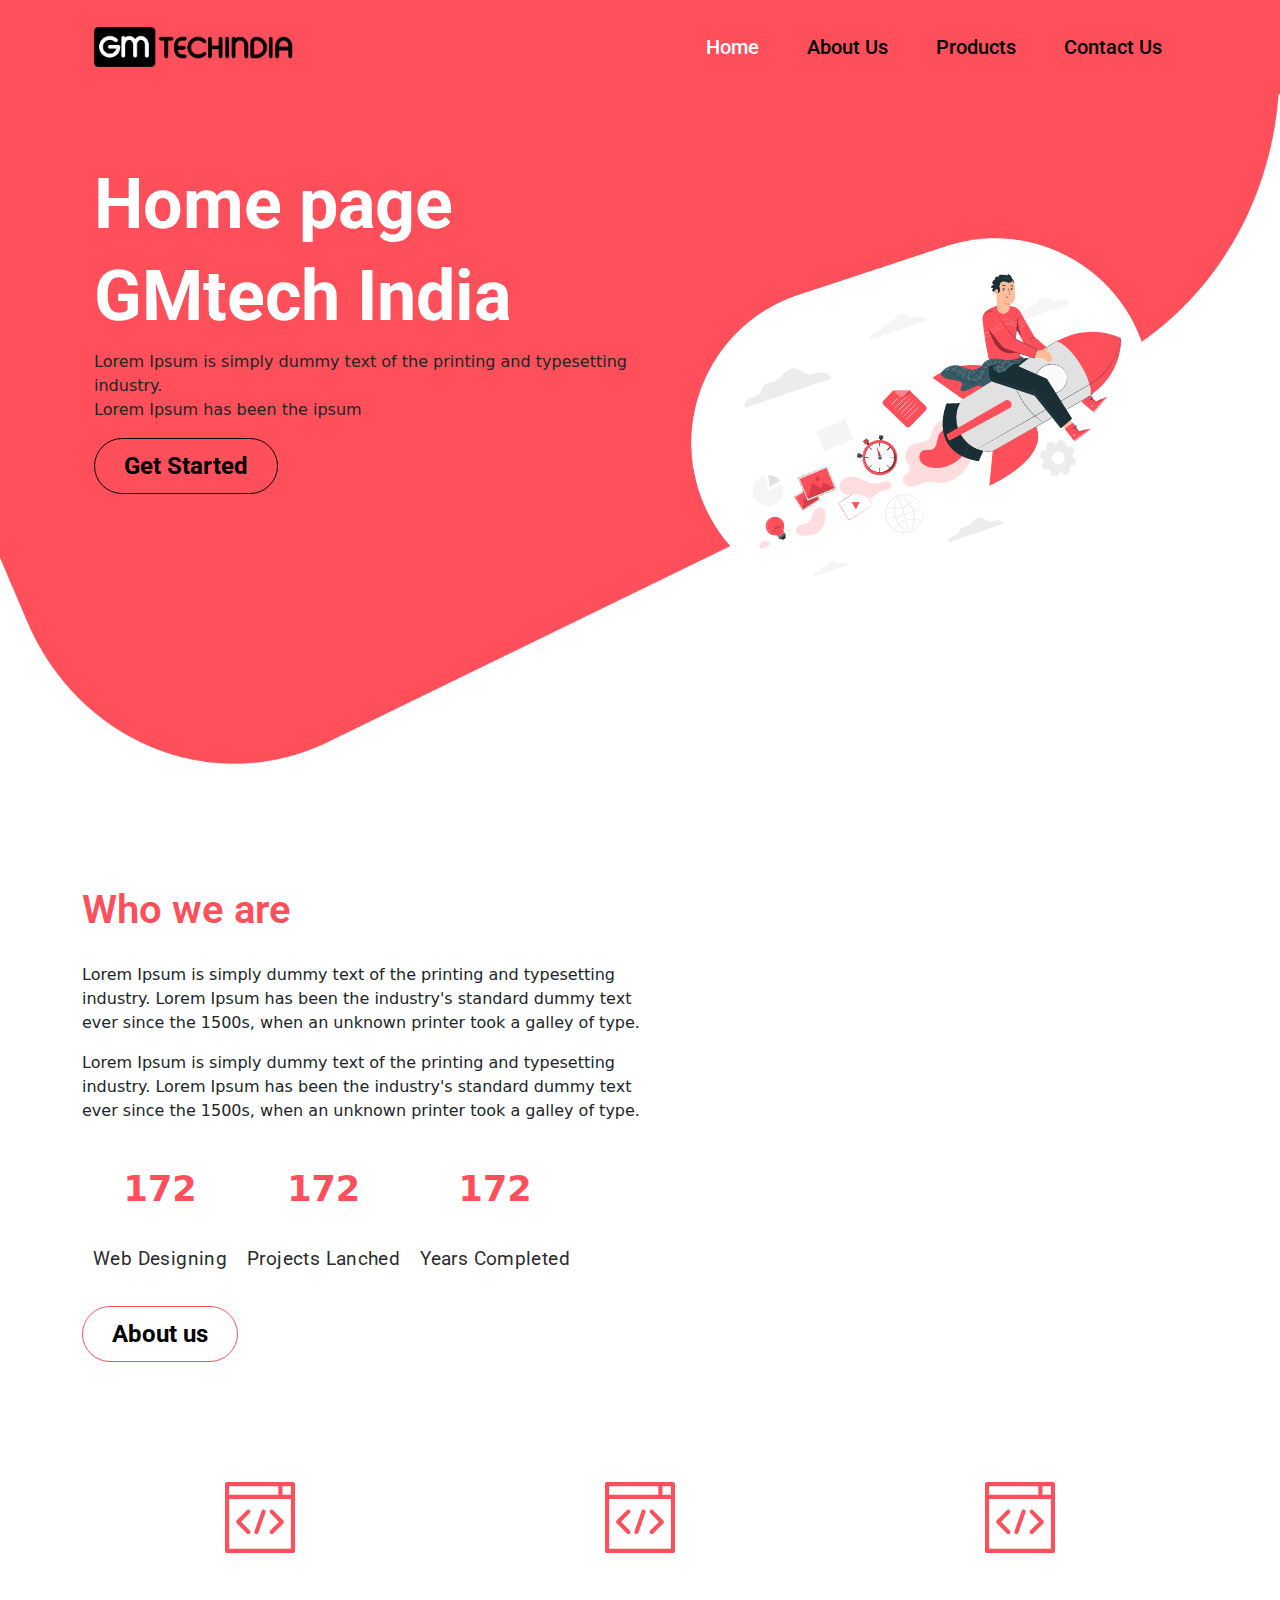
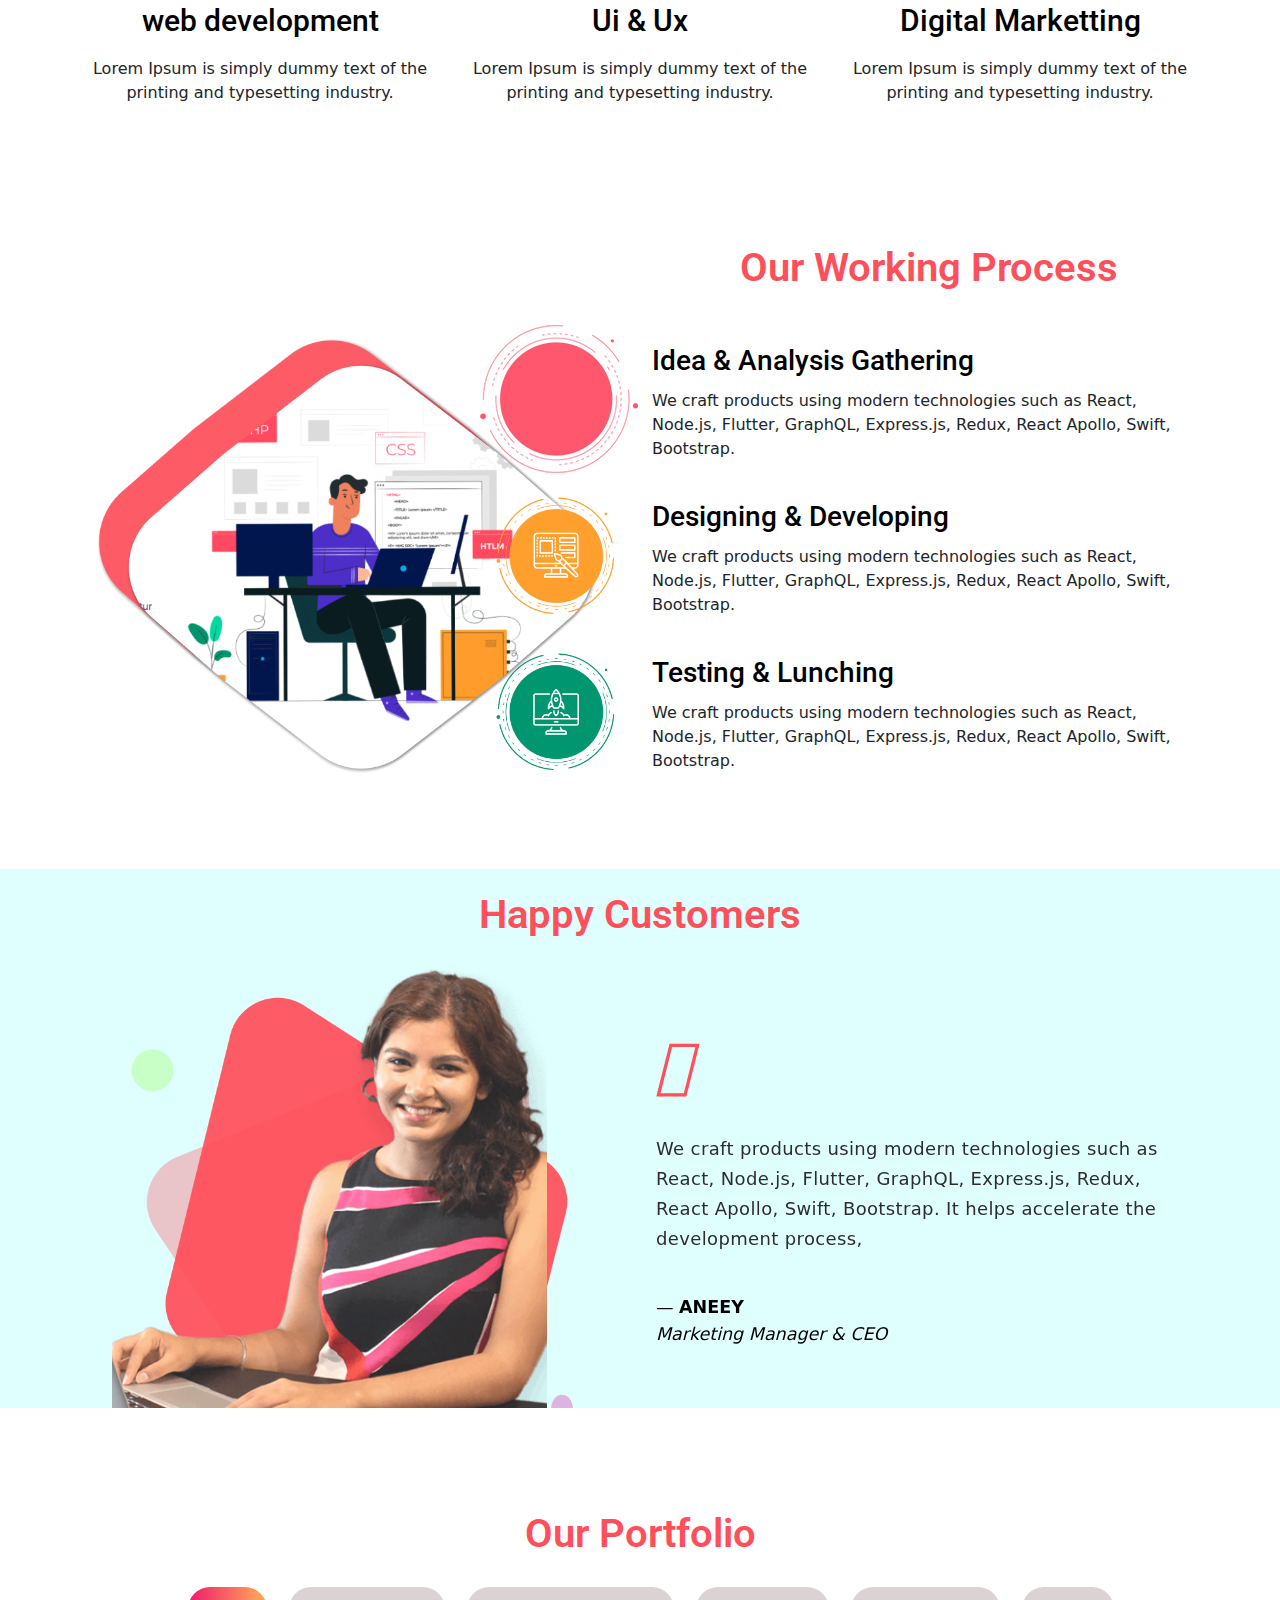
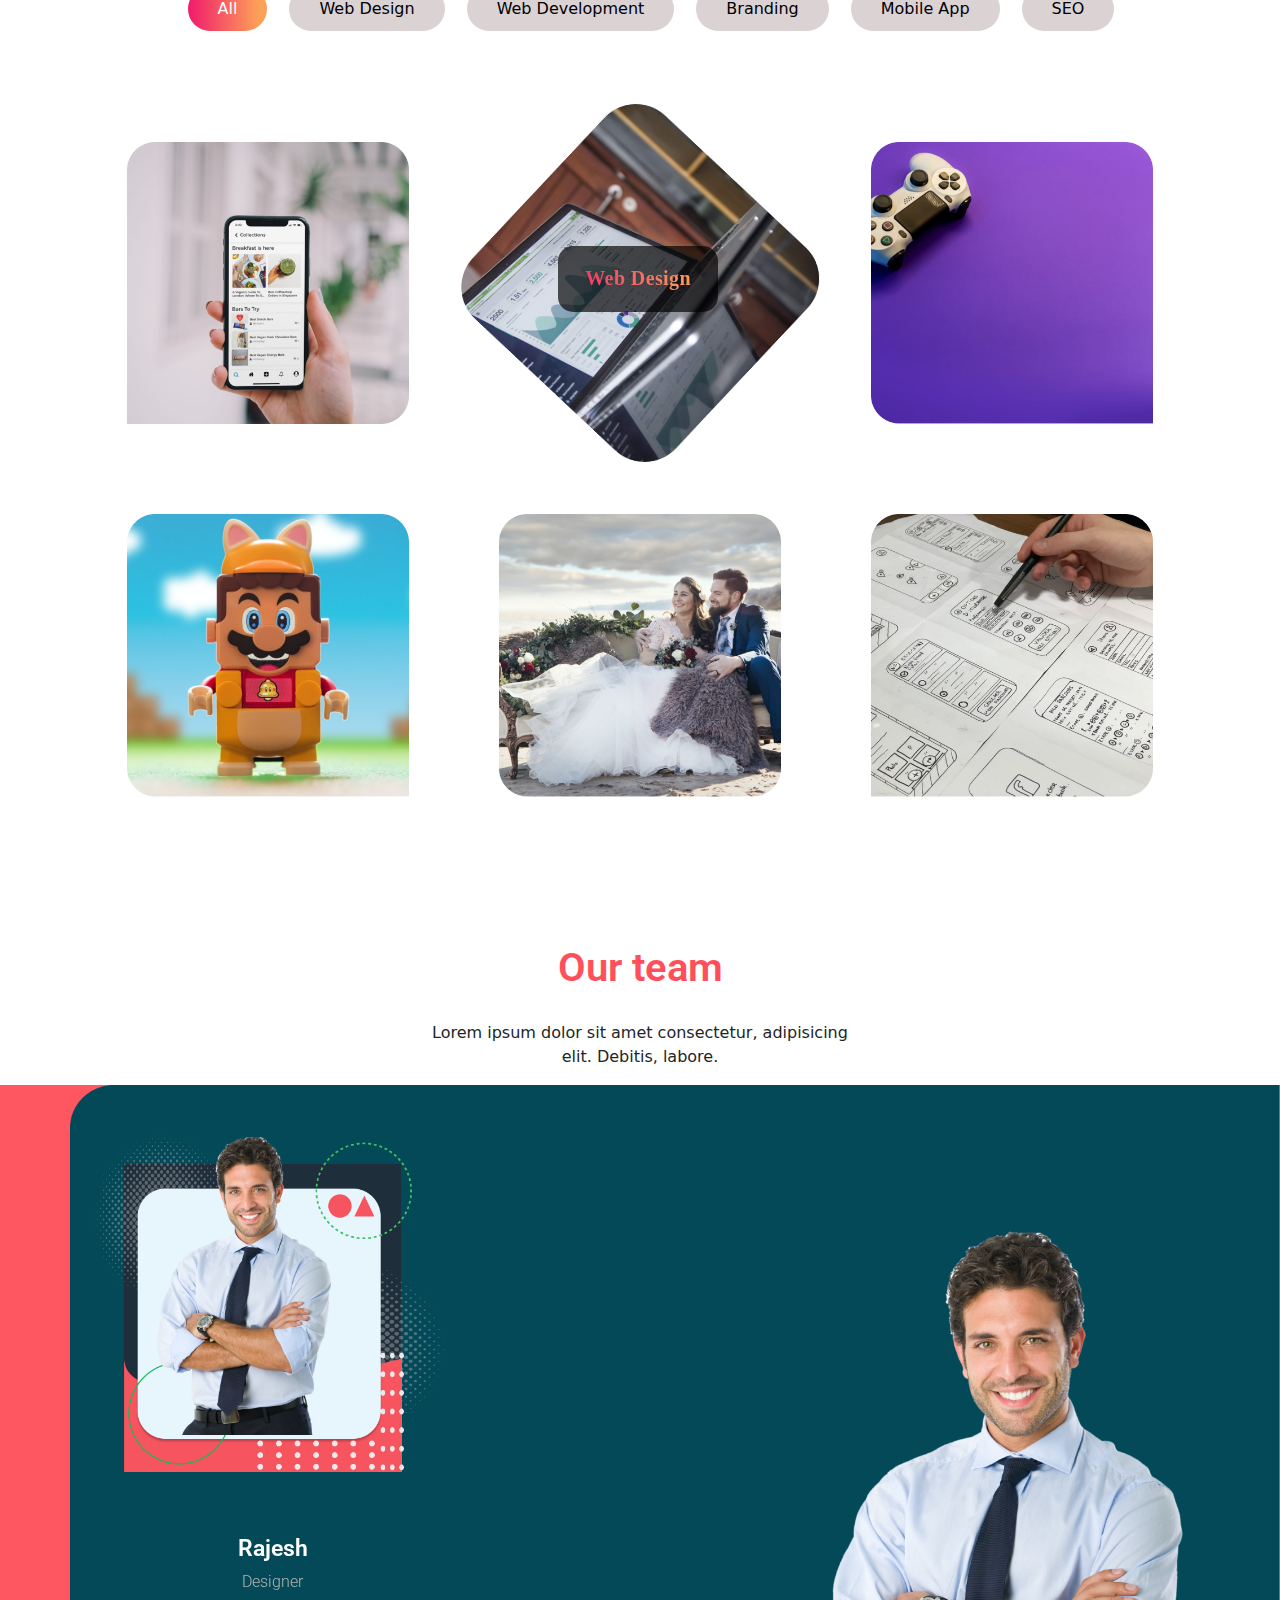
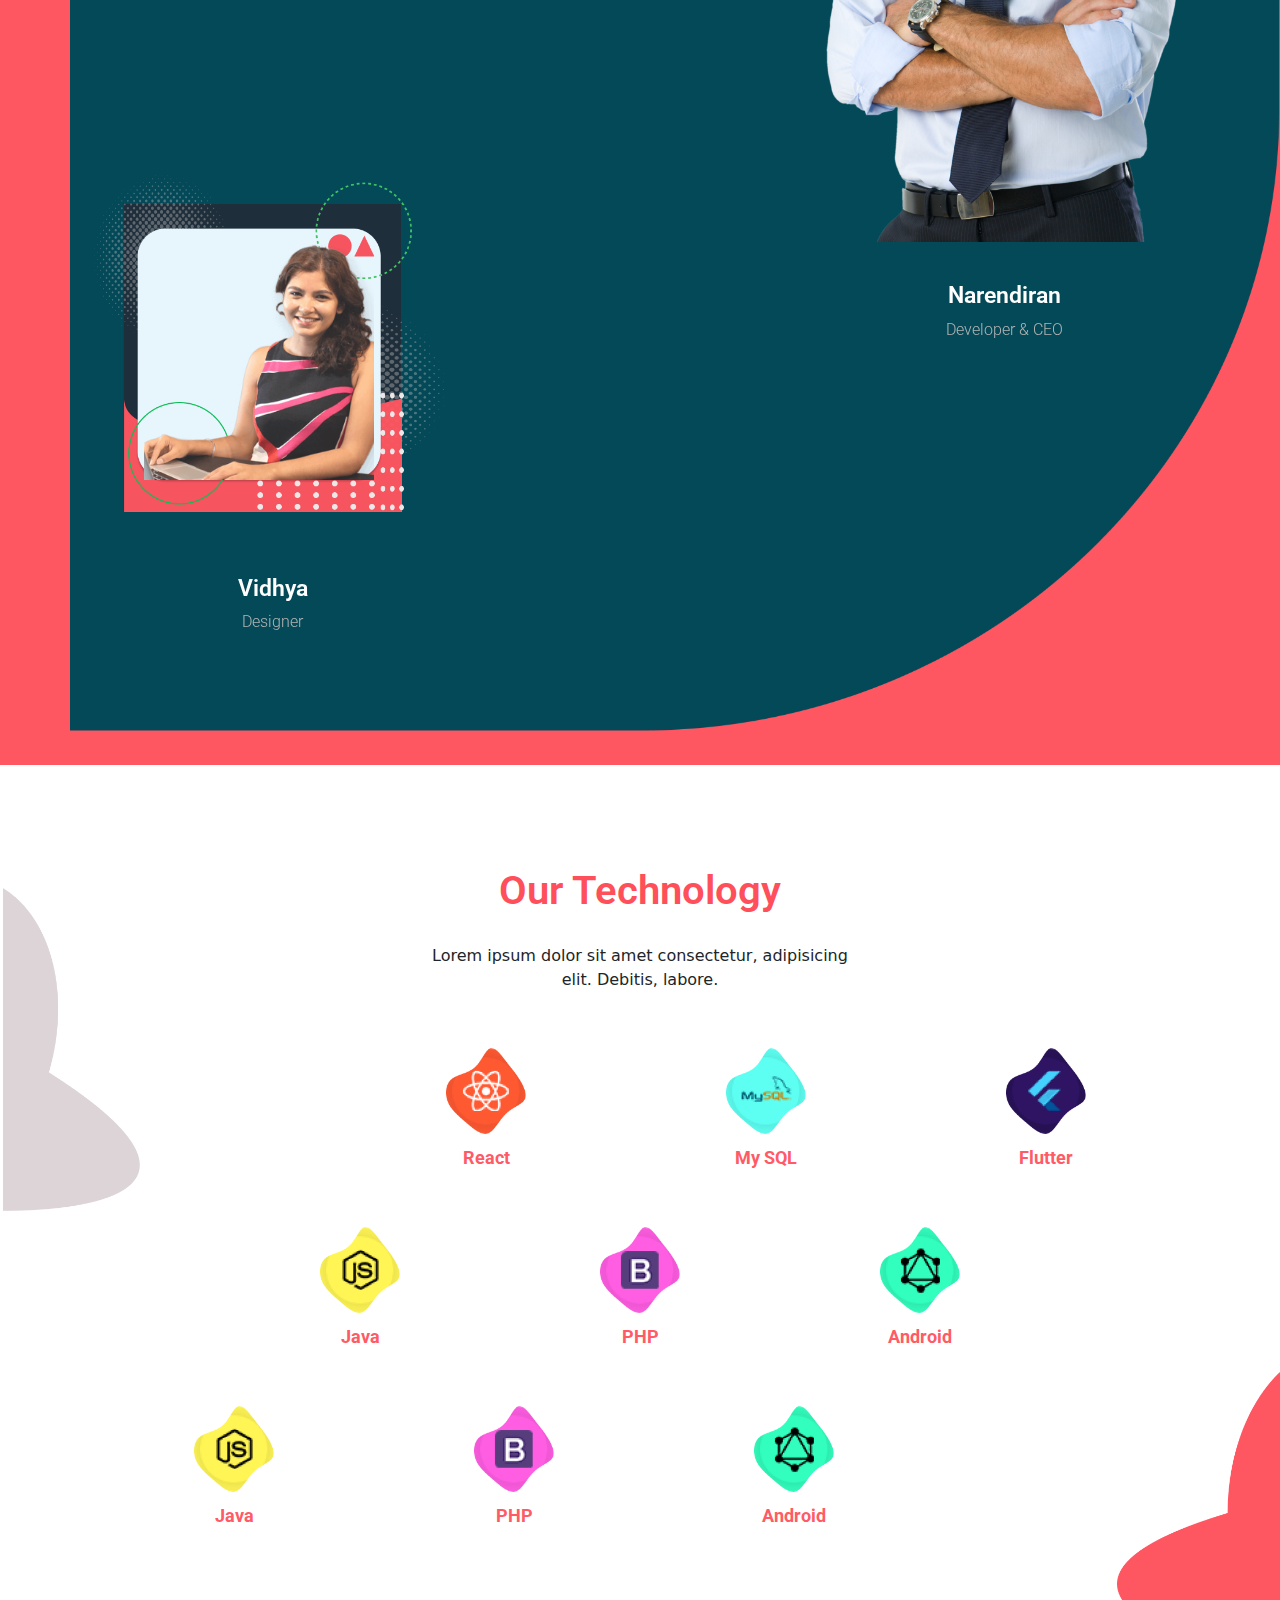
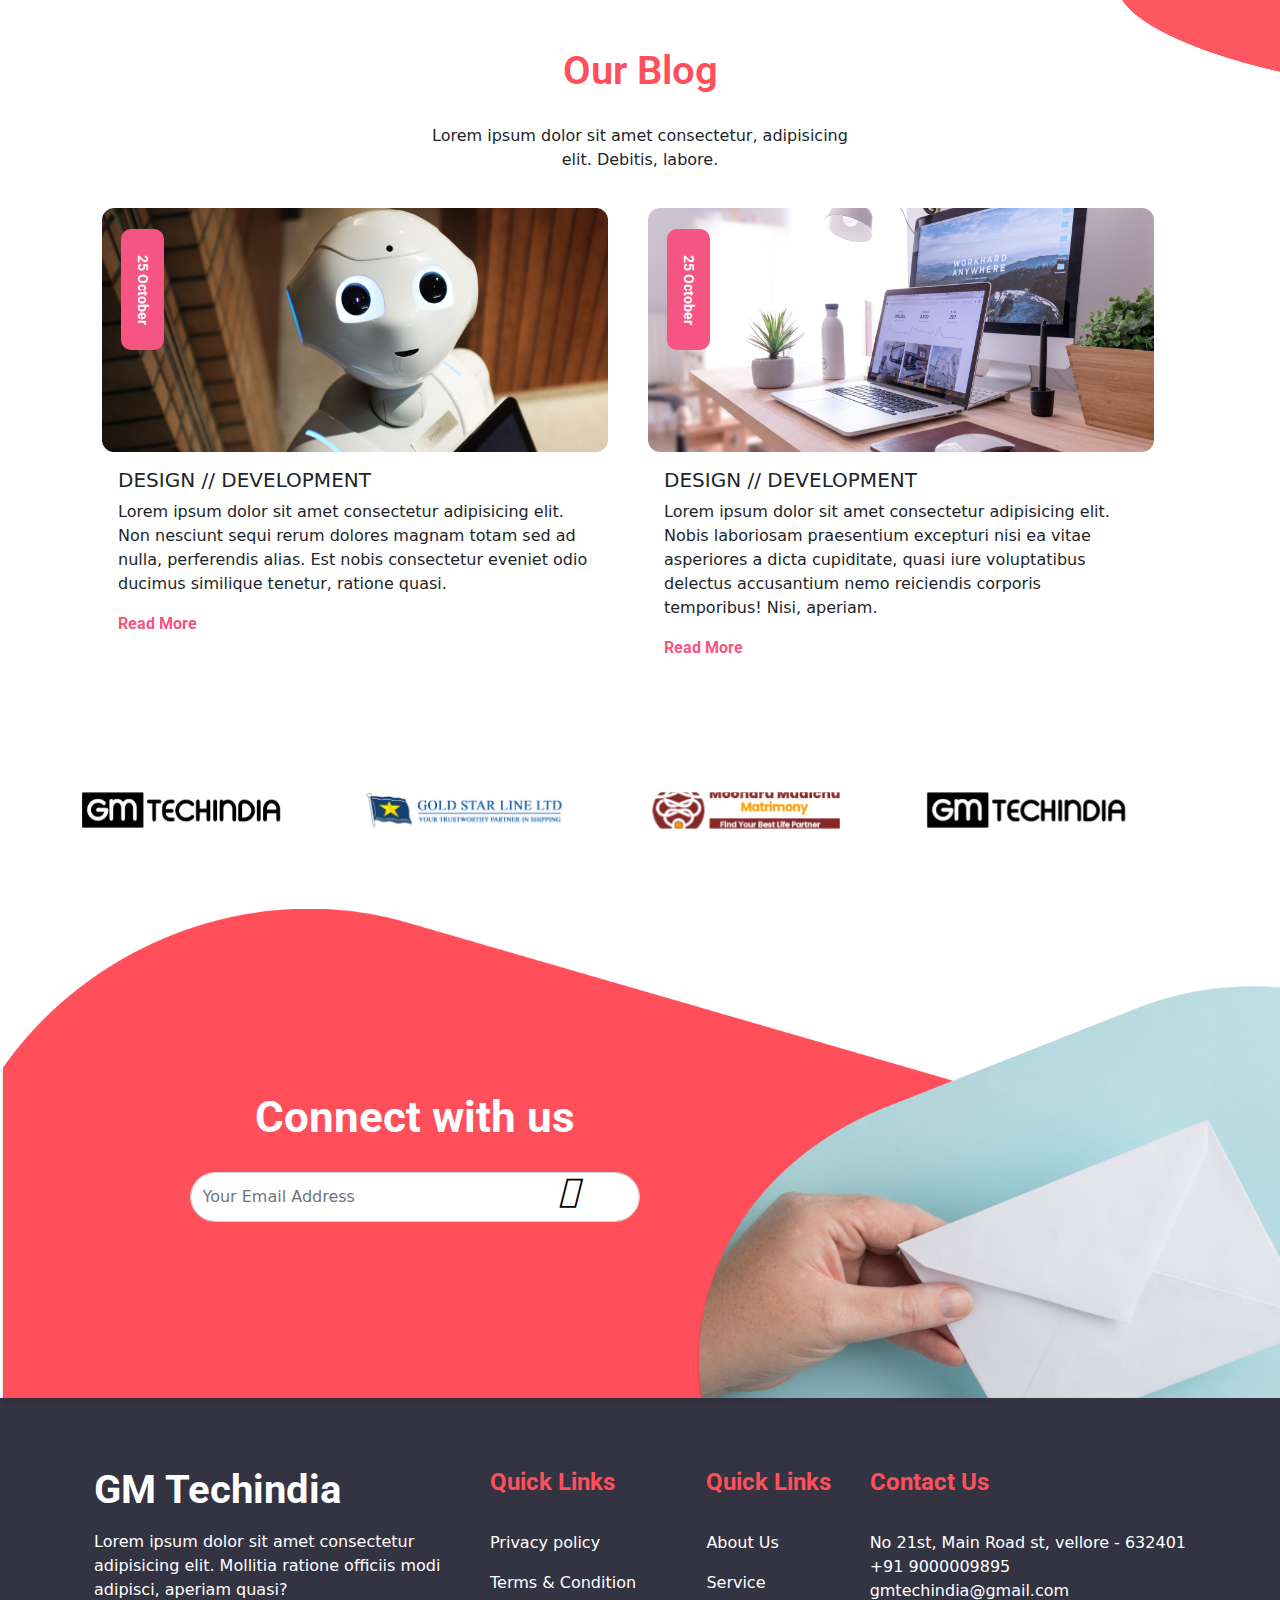
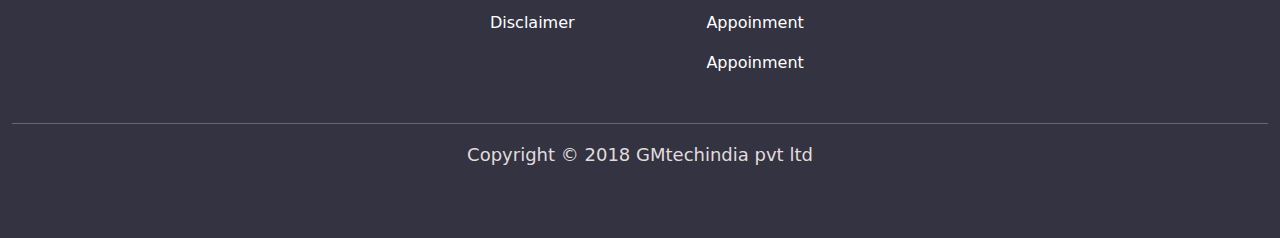
==== index.html @ a1ac23a9 "Add files via upload" ====
<!DOCTYPE html>
<html lang="en">

<head>
  <meta charset="UTF-8">
  <meta http-equiv="X-UA-Compatible" content="IE=edge">
  <meta name="viewport" content="width=device-width, initial-scale=1.0">
  <title>Gm Tech</title>
  <link rel="stylesheet" href="css/bootstrap-5.1.0-dist/css/bootstrap.min.css">
  <link rel="stylesheet" href="https://cdnjs.cloudflare.com/ajax/libs/OwlCarousel2/2.3.4/assets/owl.carousel.min.css"
    integrity="sha512-tS3S5qG0BlhnQROyJXvNjeEM4UpMXHrQfTGmbQ1gKmelCxlSEBUaxhRBj/EFTzpbP4RVSrpEikbmdJobCvhE3g=="
    crossorigin="anonymous" referrerpolicy="no-referrer" />
  <link rel="stylesheet"
    href="https://cdnjs.cloudflare.com/ajax/libs/OwlCarousel2/2.3.4/assets/owl.theme.default.min.css"
    integrity="sha512-sMXtMNL1zRzolHYKEujM2AqCLUR9F2C4/05cdbxjjLSRvMQIciEPCQZo++nk7go3BtSuK9kfa/s+a4f4i5pLkw=="
    crossorigin="anonymous" referrerpolicy="no-referrer" />
  <link rel="stylesheet" href="https://cdnjs.cloudflare.com/ajax/libs/font-awesome/6.0.0-beta2/css/all.min.css"
    integrity="sha512-YWzhKL2whUzgiheMoBFwW8CKV4qpHQAEuvilg9FAn5VJUDwKZZxkJNuGM4XkWuk94WCrrwslk8yWNGmY1EduTA=="
    crossorigin="anonymous" referrerpolicy="no-referrer" />
  <link rel="stylesheet" href="css/animate.css" />
  <link rel="stylesheet" type="text/css" href="css/style.css" />
</head>

<body>

  <!--menubar start-->

  <header>
    <div class="navigation">
      <div class="container-fluid top-navigation">
        <div class="row">
          <nav class="navbar fixed-to navbar-expand-lg navbar-light nav-box">
            <div class="container nav-box">
              <a class="navbar-brand" href="#">
                <img class="logo-img" src="images/logo.png">
              </a>
              <button class="navbar-toggler" type="button" data-bs-toggle="collapse"
                data-bs-target="#navbarSupportedContent" aria-controls="navbarSupportedContent" aria-expanded="false"
                aria-label="Togglenavigation">
                <span class="navbar-toggler-icon"></span>
              </button>
              <div class="collapse navbar-collapse nav-content-links" id="navbarSupportedContent">
                <ul class="navbar-nav nav-content">
                  <li class="nav-item">
                    <a class="nav-link active" href="home.html">Home</a>
                  </li>
                  <li class="nav-item">
                    <a class="nav-link" href="#">About Us</a>
                  </li>
                  <li class="nav-item">
                    <a class="nav-link" href="#">Products</a>
                  </li>

                  <li class="nav-item">
                    <a class="nav-link" href="#">Contact Us</a>
                  </li>
                </ul>
              </div>
            </div>
          </nav>
        </div>
      </div>
    </div>
  </header>
  
   
  <!-- menubar End -->

  <!-- home banner start -->
  <section id="home_banner">
    <div class="header-banner">
      <div class="container-fluid banner">
        <div class="row">
          <div class="banner-content">
            <div class="container banner-content-box">
              <div class="banner-head col-xxl-6 col-xl-6 col-lg-6 col-md-6 col-sm-12 col-12">
                <h2 class="banner-cont">Home page GMtech India</h2>
                <p class="banner-para">Lorem Ipsum is simply dummy text of the printing and typesetting
                  industry.<br>Lorem Ipsum has been the ipsum</p>
                <button class="btn btn-outline-primary header-btn" type="submit">Get Started</button>
              </div>
              <div class="banner-img col-xxl-6 col-xl-6 col-lg-6 col-md-6 col-sm-12 col-12">
                <img class="fly-img" src="images/Home page GMtech India.png">
              </div>
            </div>
          </div>
        </div>
      </div>
    </div>
  </section>
  <!-- home banner end -->

  <!-- aboutus start -->
  <section id="home_about_us">
    <div class="about_us">
      <div class="container abt_container">
        <div class="row">
          <div class="abt-cont">
            <div class="abt-head col-xxl-6 col-xl-6 col-lg-6 col-md-6 col-12">
              <div class="abt-head-container">
                <h4 class="abt-head-cont">Who we are</h4>


                <p class="abt-head-para">Lorem Ipsum is simply dummy text of the printing and typesetting industry.
                  Lorem Ipsum has been the industry's standard dummy text ever since the 1500s, when an unknown printer
                  took a galley of type.</p>
                <p class="abt-head-para">Lorem Ipsum is simply dummy text of the printing and typesetting industry.
                  Lorem Ipsum has been the industry's standard dummy text ever since the 1500s, when an unknown printer
                  took a galley of type.</p>

              </div>
              <div class="abt-counter">
                            <div class="counters">
                                  <span class="counter-value">900</span>
                                  <h3>Web Designing</h3>
                              </div>
                <div class="counters">
                                  <span class="counter-value">900</span>
                                  <h3>Projects Lanched</h3>
                             </div>
                <div class="counters">
                                  <span class="counter-value">900</span>
                                  <h3>Years Completed</h3>
                            </div>
              </div>
              <button class="btn btn-outline-primary abt-btn" type="submit">About us</button>
            </div>
            <div class="abt-head-2 col-xxl-6 col-xl-6 col-lg-6 col-md-6 col-12">
              <div class="abt-head-2-img">
                <iframe class="yt-vid" src="https://www.youtube.com/embed/DV8NnBBmYso"
                  title="YouTube video player" frameborder="0"
                  allow="accelerometer; autoplay; clipboard-write; encrypted-media; gyroscope; picture-in-picture"
                  allowfullscreen></iframe>
              </div>
            </div>
          </div>
        </div>
      </div>
    </div>
  </section>
  <!-- aboutus end -->

  <!-- marketing card start -->

  <section id="marketing-card">
    <div class="marketing-card">
      <div class="container cards">
        <div class="row">
          <div class="digital-marketing col-xxl-4 col-xl-4 col-lg-4 col-md-4 col-12">
            <img class="maketing-img" src="images/webicon.svg">
            <h6>web development</h6>
            <p>Lorem Ipsum is simply dummy text of the printing and typesetting industry.</p>
          </div>
          <div class="digital-marketing col-xxl-4 col-xl-4 col-lg-4 col-md-4 col-12">
            <img class="maketing-img" src="images/webicon.svg">
            <h6>Ui & Ux</h6>
            <p>Lorem Ipsum is simply dummy text of the printing and typesetting industry.</p>
          </div>
          <div class="digital-marketing col-xxl-4 col-xl-4 col-lg-4 col-md-4 col-12">
            <img class="maketing-img" src="images/webicon.svg">
            <h6>Digital Marketting</h6>
            <p>Lorem Ipsum is simply dummy text of the printing and typesetting industry.</p>
          </div>
        </div>
      </div>
    </div>
  </section>
  <!-- marketing card end -->


  <!-- working process start -->

  <section id="working-process">
    <div class="working-process">
      <div class="container our-working">
        <div class="row">
          <div class="process-heading">
            <h4 class="abt-head-cont">Our Working Process</h4>
          </div>
        </div>
        <div class="row">
          <div class="working-img col-xxl-6 col-xl-6 col-lg-6 col-md-6 col-12">
            <img class="our-working-img" src="images/working-process.png">
          </div>
          <div class="working-cont col-xxl-6 col-xl-6 col-lg-6 col-md-6 col-12">
            <div class="process cont-left">
              <div class="process-img">
                <a href="#" class="icon-cell">
                  <i class="fas fa-idea"></i>
                </a>
              </div>
              <div class="process-text">
                <h6>Idea & Analysis Gathering</h6>
                <p>We craft products using modern technologies such as React, Node.js, Flutter, GraphQL, Express.js,
                  Redux, React Apollo, Swift, Bootstrap.</p>
              </div>
            </div>
            <div class="process">
              <div class="process-img-2">
                <a href="#" class="icon-cell">
                  <i class="fas fa-idea"></i>
                </a>
              </div>
              <div class="process-text">
                <h6>Designing & Developing</h6>
                <p>We craft products using modern technologies such as React, Node.js, Flutter, GraphQL, Express.js,
                  Redux, React Apollo, Swift, Bootstrap.</p>
              </div>
            </div>
            <div class="process cont-left">
              <div class="process-img-3">
                <a href="#" class="icon-cell">
                  <i class="fas fa-idea"></i>
                </a>
              </div>
              <div class="process-text">
                <h6>Testing & Lunching</h6>
                <p>We craft products using modern technologies such as React, Node.js, Flutter, GraphQL, Express.js,
                  Redux, React Apollo, Swift, Bootstrap.</p>
              </div>
            </div>
          </div>

        </div>
      </div>
    </div>
  </section>

  <!-- working process end -->

  <!-- happy customer start -->
  <section id="happy-customer">
    <div class="happy-customer">
      <div class="container-fluid clients">
        <div class="container clients-box">
          <div class="row">
            <div class="customer-heading">
              <h4 class="abt-head-cont">Happy Customers</h4>
            </div>
          </div>
          <!-- <div class="row"> -->
          <div class="owl-carousel owl-theme" id="happy-clients">
            <div class="item clients-container">
              <div class="customer-bg col-xxl-6 col-xl-6 col-lg-6 col-md-6 col-12">
                <img class="customer-img" src="images/client1.png">
              </div>
              <div class="working-cont col-xxl-6 col-xl-6 col-lg-6 col-md-6 col-12">
                <div class="card">
                  <div class="card-header">
                    <i class="fas fa-quote-left"></i>
                  </div>
                  <div class="card-body">
                    <blockquote class="blockquote mb-0">
                      <p>We craft products using modern technologies such as React, Node.js, Flutter, GraphQL,
                        Express.js, Redux, React Apollo, Swift, Bootstrap. It helps accelerate the development process,
                      </p>
                      <footer class="blockquote-footer"><strong>ANEEY</strong><br><cite title="Source Title"> Marketing
                          Manager & CEO</cite></footer>
                    </blockquote>
                  </div>
                </div>
              </div>
            </div>
            <div class="item clients-container">
              <div class="customer-bg col-xxl-6 col-xl-6 col-lg-6 col-md-6 col-12">
                <img class="customer-img" src="images/client2.png">
              </div>
              <div class="working-cont col-xxl-6 col-xl-6 col-lg-6 col-md-6 col-12">
                <div class="card">
                  <div class="card-header">
                    <i class="fas fa-quote-left"></i>
                  </div>
                  <div class="card-body">
                    <blockquote class="blockquote mb-0">
                      <p>We craft products using modern technologies such as React, Node.js, Flutter, GraphQL,
                        Express.js, Redux, React Apollo, Swift, Bootstrap. It helps accelerate the development process,
                      </p>
                      <footer class="blockquote-footer"><strong>ANEEY</strong><br><cite title="Source Title"> Marketing
                          Manager & CEO</cite></footer>
                    </blockquote>
                  </div>
                </div>
              </div>
            </div>
            <div class="item clients-container">
              <div class="customer-bg col-xxl-6 col-xl-6 col-lg-6 col-md-6 col-12">
                <img class="customer-img" src="images/client1.png">
              </div>
              <div class="working-cont col-xxl-6 col-xl-6 col-lg-6 col-md-6 col-12">
                <div class="card">
                  <div class="card-header">
                    <i class="fas fa-quote-left"></i>
                  </div>
                  <div class="card-body">
                    <blockquote class="blockquote mb-0">
                      <p>We craft products using modern technologies such as React, Node.js, Flutter, GraphQL,
                        Express.js, Redux, React Apollo, Swift, Bootstrap. It helps accelerate the development process,
                      </p>
                      <footer class="blockquote-footer"><strong>ANEEY</strong><br><cite title="Source Title"> Marketing
                          Manager & CEO</cite></footer>
                    </blockquote>
                  </div>
                </div>
              </div>
            </div>
          </div>
        </div>
      </div>
    </div>
    </div>
  </section>
  <!-- happy customer end -->

  <!-- our portfolio start -->

  <section id="our-portfolio">
    <div class="our-portfolio">
      <div class="container works">
        <div class="row">
          <div class="customer-heading">
            <h4 class="abt-head-cont">Our Portfolio</h4>
          </div>
        </div>
        <div class="row">
          <div class="tab-container">
            <ul class="nav nav-pills folio-scroll mb-3" id="pills-tab" role="tablist">
              <li class="nav-item" role="presentation">
                <button class="nav-link folio-list active" id="pills-all-tab" data-bs-toggle="pill"
                  data-bs-target="#pills-all" type="button" role="tab" aria-controls="pills-all"
                  aria-selected="true">All</button>
              </li>
              <li class="nav-item" role="presentation">
                <button class="nav-link folio-list" id="pills-Web-design-tab" data-bs-toggle="pill"
                  data-bs-target="#pills-Web-design" type="button" role="tab" aria-controls="pills-Web-design"
                  aria-selected="false">Web Design</button>
              </li>
              <li class="nav-item" role="presentation">
                <button class="nav-link folio-list" id="pills-Web-development-tab" data-bs-toggle="pill"
                  data-bs-target="#pills-Web-development" type="button" role="tab" aria-controls="pills-Web-development"
                  aria-selected="false">Web Development</button>
              </li>
              <li class="nav-item" role="presentation">
                <button class="nav-link folio-list" id="pills-branding-tab" data-bs-toggle="pill"
                  data-bs-target="#pills-branding" type="button" role="tab" aria-controls="pills-branding"
                  aria-selected="false">Branding</button>
              </li>
              <li class="nav-item" role="presentation">
                <button class="nav-link folio-list" id="pills-mobile-app-tab" data-bs-toggle="pill"
                  data-bs-target="#pills-mobile-app" type="button" role="tab" aria-controls="pills-mobile-app"
                  aria-selected="false">Mobile App</button>
              </li>
              <li class="nav-item" role="presentation">
                <button class="nav-link folio-list" id="pills-seo-tab" data-bs-toggle="pill" data-bs-target="#pills-seo"
                  type="button" role="tab" aria-controls="pills-seo" aria-selected="false">SEO</button>
              </li>
            </ul>
            <div class="tab-content" id="pills-tabContent">
              <div class="tab-pane fade show active" id="pills-all" role="tabpanel" aria-labelledby="pills-all-tab">
                <div class="row">
                  <div class="tab-box">
                    <div class="tab-all-head col-xxl-4 col-xl-4 col-md-4 col-sm-12 col-12">
                      <img class="box-img" src="images/folio-1.png">
                      <div class="img-title">
                        <h6 class="box-title">All</h6>
                      </div>
                    </div>
                    <div class="tab-all-head col-xxl-4 col-xl-4 col-md-4 col-sm-12 col-12">
                      <img class="box-img active" src="images/folio-2.png">
                      <div class="img-title active">
                        <h6 class="box-title">Web Design</h6>
                      </div>
                    </div>
                    <div class="tab-all-head col-xxl-4 col-xl-4 col-md-4 col-sm-12 col-12">
                      <img class="box-img" src="images/folio-3.png">
                      <div class="img-title">
                        <h6 class="box-title">Web Development</h6>
                      </div>
                    </div>
                    <div class="tab-all-head col-xxl-4 col-xl-4 col-md-4 col-sm-12 col-12">
                      <img class="box-img" src="images/folio-4.png">
                      <div class="img-title">
                        <h6 class="box-title">Branding</h6>
                      </div>
                    </div>
                    <div class="tab-all-head col-xxl-4 col-xl-4 col-md-4 col-sm-12 col-12">
                      <img class="box-img" src="images/folio-5.png">
                      <div class="img-title">
                        <h6 class="box-title">Mobile app</h6>
                      </div>
                    </div>
                    <div class="tab-all-head col-xxl-4 col-xl-4 col-md-4 col-sm-4 col-12">
                      <img class="box-img" src="images/folio-6.png">
                      <div class="img-title">
                        <h6 class="box-title">SEO</h6>
                      </div>
                    </div>
                  </div>
                </div>
              </div>
              <div class="tab-pane fade" id="pills-Web-design" role="tabpanel" aria-labelledby="pills-Web-design-tab">
                <div class="row">
                  <div class="tab-box">
                    <div class="tab-all-head col-xxl-4 col-xl-4 col-md-4 col-sm-12 col-12">
                      <img class="box-img" src="images/folio-2.png">
                      <div class="img-title">
                        <h6 class="box-title">Web Design</h6>
                      </div>
                    </div>
                    <div class="tab-all-head col-xxl-4 col-xl-4 col-md-4 col-sm-12 col-12">
                      <img class="box-img" src="images/folio-2.png">
                      <div class="img-title">
                        <h6 class="box-title">Web Design</h6>
                      </div>
                    </div>
                    <div class="tab-all-head col-xxl-4 col-xl-4 col-md-4 col-sm-12 col-12">
                      <img class="box-img" src="images/folio-2.png">
                      <div class="img-title">
                        <h6 class="box-title">Web Design</h6>
                      </div>
                    </div>
                  </div>
                </div>
              </div>
              <div class="tab-pane fade" id="pills-Web-development" role="tabpanel"
                aria-labelledby="pills-Web-development-tab">
                ...
              </div>
            </div>
          </div>
        </div>
      </div>
    </div>

  </section>

  <!-- our portfolio end -->

  <!-- our team start -->

  <section id="our-team">
    <div class="our-team">
      <div class="container-fluid team">
        <div class="row">
          <div class="customer-heading">
            <h4 class="abt-head-cont">Our team</h4>
            <p>Lorem ipsum dolor sit amet consectetur, adipisicing <br>elit. Debitis, labore.</p>
          </div>
        </div>
        <div class="row">
          <div class="team-bg">
            <div class="container team-box">
              <div class="team-members-1 col-xxl-4 col-xl-4 col-md-4 col-sm-12 col-12">
                <div class="owl-carousel owl-theme" id="team-1">
                <div class="item team-list">
                  <div class="list-img-main">
                    <img class="team-list-img1" src="images/client2.png">
                  </div>
                  <div class="list-img-cont">
                    <h6>Rajesh</h6>
                    <small>Designer</small>
                  </div>
                </div>
              </div>
              <div class="owl-carousel owl-theme" id="team-3">
                <div class="item team-list">
                  <div class="list-img-main">
                    <img class="team-list-img2" src="images/client1.png">
                  </div>
                  <div class="list-img-cont">
                    <h6>Vidhya</h6>
                    <small>Designer</small>
                  </div>
                </div>
              </div>
            </div>
            <div class="team-members-2 col-xxl-4 col-xl-4 col-md-4 col-sm-12 col-12">
              <div class="owl-carousel owl-theme" id="team-2">
              <div class="item team-list2">
                <img class="team-list-img" src="images/client2.png">
                <div class="list-img-cont2">
                  <h6>Narendiran</h6>
                  <small>Developer & CEO</small>
                </div>
              </div>
              <div class="item team-list2">
                <img class="team-list-img" src="images/client1.png">
                <div class="list-img-cont2">
                  <h6>Vidhya</h6>
                  <small>Designer</small>
                </div>
              </div>
            </div>
          </div>
          </div>
        </div>
        </div>
      </div>
    </div>
    </section>

  <!-- our team end -->

  <!-- Our technology start -->

  <section id="our-technology">
    <div class="our-technology">
      <div class="container-fluid technology">
        <div class="row">
          <div class="customer-heading">
            <h4 class="abt-head-cont">Our Technology</h4>
            <p>Lorem ipsum dolor sit amet consectetur, adipisicing <br>elit. Debitis, labore.</p>
          </div>
        </div>
        <div class="row">
          <div class="technology-bg">
            <div class="container technology-box">
              <div class="tech-box-row1">
                <div class="tech-box-img">
                  <img class="tech-img" src="images/teach-1.png">
                  <p>React</p>
                </div>
                <div class="tech-box-img">
                  <img class="tech-img" src="images/teach-2.png">
                  <p>My SQL</p>
                </div>
                <div class="tech-box-img">
                  <img class="tech-img" src="images/teach-3.png">
                  <p>Flutter</p>
                </div>
              </div>
              <div class="tech-box-row2">
                <div class="tech-box-img">
                  <img class="tech-img" src="images/teach-4.png">
                  <p>Java</p>
                </div>
                <div class="tech-box-img">
                  <img class="tech-img" src="images/teach-5.png">
                  <p>PHP</p>
                </div>
                <div class="tech-box-img">
                  <img class="tech-img" src="images/teach-6.png">
                  <p>Android</p>
                </div>
              </div>
              <div class="tech-box-row3">
                <div class="tech-box-img">
                  <img class="tech-img" src="images/teach-4.png">
                  <p>Java</p>
                </div>
                <div class="tech-box-img">
                  <img class="tech-img" src="images/teach-5.png">
                  <p>PHP</p>
                </div>
                <div class="tech-box-img">
                  <img class="tech-img" src="images/teach-6.png">
                  <p>Android</p>
                </div>
              </div>
            </div>
          </div>
        </div>
      </div>
    </div>
  </section>

  <!-- our technology end -->

  <!-- Our blog start -->
  <section id="our-blog">
    <div class="our-blog">
      <div class="container blog">
        <div class="row">
          <div class="customer-heading">
            <h4 class="abt-head-cont">Our Blog</h4>
            <p>Lorem ipsum dolor sit amet consectetur, adipisicing <br>elit. Debitis, labore.</p>
          </div>
          <div class="row">
            <div class="card-box">
              <div class="card mb-3 card-container col-xxl-6 col-xl-6 col-lg-6 col-md-6 col-sm-12 col-12">
                <img class="card-img-top" src="images/blog-img-1.png" alt="Card image cap">
                <span class="date-hang">25 October</span>
                <div class="card-body">
                  <h5 class="card-title">DESIGN // DEVELOPMENT</h5>
                  <p class="card-text">Lorem ipsum dolor sit amet consectetur adipisicing elit. Non nesciunt sequi rerum
                    dolores magnam totam sed ad nulla, perferendis alias. Est nobis consectetur eveniet odio ducimus
                    similique tenetur, ratione quasi.</p>
                  <p class="card-text"><a class="read-more" href="#">Read More</a></p>
                </div>
              </div>
              <div class="card mb-3 card-container col-xxl-6 col-xl-6 col-lg-6 col-md-6 col-sm-12 col-12">
                <img class="card-img-top" src="images/blog-img-2.png" alt="Card image cap">
                <span class="date-hang">25 October</span>
                <div class="card-body">
                  <h5 class="card-title">DESIGN // DEVELOPMENT</h5>
                  <p class="card-text">Lorem ipsum dolor sit amet consectetur adipisicing elit. Nobis laboriosam
                    praesentium excepturi nisi ea vitae asperiores a dicta cupiditate, quasi iure voluptatibus delectus
                    accusantium nemo reiciendis corporis temporibus! Nisi, aperiam.</p>
                  <p class="card-text"><a class="read-more" href="#">Read More</a></p>
                </div>
              </div>
            </div>
          </div>
        </div>
      </div>
    </div>
  </section>

  <!-- Our blog end -->
  <!-- clients logo start -->
  <section id="clients-logo">
    <div class="clients-logo">
      <div class="container clients">
        <div class="row">
          <div class="owl-carousel owl-theme" id="clients-logo-scroll">
            <div class="item logo-list">
              <img class="logo-list-img" src="images/logo 5.png">
            </div>
            <div class="item logo-list">
              <img class="logo-list-img" src="images/gsl-logo 2.png">
            </div>
            <div class="item logo-list">
              <img class="logo-list-img" src="images/logo_v1 (1) 3.png">
            </div>
            <div class="item logo-list">
              <img class="logo-list-img" src="images/logo 5.png">
            </div>
          </div>
        </div>
      </div>
    </div>
  </section>
  <!-- clients logo end -->

  <!-- contactus start -->


  <section id="contact-us">
    <div class="contact-us">
      <div class="container-fluid mail">
        <div class="row">
          <div class="contact-us-box">
            <div class="contact-bg col-xxl-6 col-xl-6 col-lg-6 col-md-6 col-sm-12 col-12">
              <div class="contact-cont">
                <h6>Connect with us</h6>
                <form class="form-main">
                  <div class="form-box mb-4">
                    <input type="email" class="form-control mail-input" id="exampleInputEmail1"
                      placeholder="Your Email Address" aria-describedby="emailHelp ">
                      <button type="submit" class="btn btn-primary contact_btn"><i class="fas fa-envelope"></i></button>
                  </div>
                  
                </form>
              </div>
            </div>
            <!-- <div class="contact-bg col-xxl-6 col-xl-6 col-lg-6 col-md-6 col-sm-12 col-12">

            </div> -->
          </div>
        </div>
      </div>
    </div>
  </section>

  <!-- contactus end -->

  <!-- footer start -->
  <footer id="home_footer">
    <div class="footer_section">
      <div class="container-fluid footer_Container">
        <div class="row">
          <div class="footer-background">
            <div class="container footer_main">
              <div class="footer_sec_1 col-xl-4 col-lg-4 col-md-4 col-sm-12 col-12">
                <div class="footer_logo">

                  <h4 class="footer-logo-cont">GM Techindia</h4>
                  <p>Lorem ipsum dolor sit amet consectetur adipisicing elit. Mollitia ratione officiis modi adipisci,
                    aperiam quasi?</p>
                  <div class="footer_social_media">
                    <!-- <h3 class="footersec_2_contact_head">Social Media</h3> -->
                    <ul class="footer_Social_media_icon">
                      <li class="footer_icon_list">
                        <a href="https://www.facebook.com/"><i class="fab fa-whatsapp fa-2x media_item"></i></a>
                      </li>
                      <li class="footer_icon_list">
                        <a href="https://www.facebook.com/"><i class="fab fa-facebook-f fa-2x media_item"></i></a>
                      </li>
                      <li class="footer_icon_list ">
                        <a href="https://twitter.com/"><i class="fab fa-twitter fa-2x media_item"></i></a>
                      </li>
                    </ul>
                  </div>
                </div>
                <!--<div class="footer_logo_copyright ">
                      <h6 class="footer-copyright-cont ">Gmbusiness, 2021 All Rights received</h6>
                    </div>-->
              </div>
              <div class="footer_sec_2 col-xl-8 col-lg-8 col-md-8 col-sm-12 col-12">
                <div class="footer-list">
                  <ul class="footerlink">
                    <li class="footerlink-cont">
                      <h3 class="footersec_2_contact_head">Quick Links</h3>
                    </li>
                    <li class="footerlink-cont"><a href="#">Privacy policy</a></li>
                    <li class="footerlink-cont"><a href="#">Terms & Condition</a></li>
                    <li class="footerlink-cont"><a href="#">Disclaimer</a></li>
                  </ul>
                </div>
                <div class="footer-list">
                  <ul class="footerlink">
                    <li class="footerlink-cont">
                      <h3 class="footersec_2_contact_head">Quick Links</h3>
                    </li>
                    <li class="footerlink-cont"><a href="#">About Us</a></li>
                    <li class="footerlink-cont"><a href="#">Service</a></li>
                    <li class="footerlink-cont"><a href="#">Appoinment</a></li>
                    <li class="footerlink-cont"><a href="#">Appoinment</a></li>
                  </ul>
                </div>
                <div class="footer-list">
                  <h3 class="footersec_2_contact_head">Contact Us</h3>
                  <p class="add-cont"> No 21st, Main Road st,
                    vellore - 632401<br>
                    +91 9000009895<br>
                    gmtechindia@gmail.com</p>
                </div>
              </div>

            </div>
            <!-- <div class="copyright">
              <h3 class="footersec_2_copyright">Gmbusiness,2021 All Rights received</h3>
            </div> -->
          </div>
        </div>
        <hr>
        <div class="row">
          <div class="copyright">
              <h3 class="footersec_2_copyright">Copyright © 2018 GMtechindia pvt ltd </h3>
            </div>
        </div>
      </div>
    </div>
  </footer>
  <!-- footer end -->





































  <!-- java-Script-->

  <script src="css/bootstrap-5.1.0-dist/js/bootstrap.min.js"></script>
  <script src="https://ajax.googleapis.com/ajax/libs/jquery/3.5.1/jquery.min.js"></script>
  <script src="https://cdnjs.cloudflare.com/ajax/libs/jquery/3.6.0/jquery.min.js"
    integrity="sha512-894YE6QWD5I59HgZOGReFYm4dnWc1Qt5NtvYSaNcOP+u1T9qYdvdihz0PPSiiqn/+/3e7Jo4EaG7TubfWGUrMQ=="
    crossorigin=" anonymous " referrerpolicy="no-referrer"></script>
  <script src="https://cdnjs.cloudflare.com/ajax/libs/OwlCarousel2/2.3.4/owl.carousel.min.js"
    integrity="sha512-bPs7Ae6pVvhOSiIcyUClR7/q2OAsRiovw4vAkX+zJbw3ShAeeqezq50RIIcIURq7Oa20rW2n2q+fyXBNcU9lrw=="
    crossorigin=" anonymous" referrerpolicy="no-referrer"></script>
  <script src="js/wow.min.js"></script>
  <script>
    new WOW().init();
  </script>
  <script>
    $(document).ready(function () {
      $('.counter-value').each(function () {
        $(this).prop('Counter', 0).animate({
          Counter: $(this).text()
        }, {
          duration: 3500,
          easing: 'swing',
          step: function (now) {
            $(this).text(Math.ceil(now));
          }
        });
      });
    });
  </script>
  <script>
    $('#happy-clients').owlCarousel({
      loop: true,
      margin: 10,
      nav: false,
      dots: false,
      autoplay: true,
      responsive: {
        0: {
          items: 1
        },
        600: {
          items: 1
        },
        1000: {
          items: 1
        }
      }
    })
  </script>
  <script>
    $('#team-1').owlCarousel({
      loop: true,
      margin: 10,
      nav: false,
      dots: false,
      autoplay: true,
      responsive: {
        0: {
          items: 1
        },
        600: {
          items: 1
        },
        1000: {
          items: 1
        }
      }
    })
  </script>
  <script>
    $('#team-2').owlCarousel({
      loop: true,
      margin: 10,
      nav: false,
      dots: false,
      autoplay: true,
      responsive: {
        0: {
          items: 1
        },
        600: {
          items: 1
        },
        1000: {
          items: 1
        }
      }
    })
  </script>
  <script>
    $('#team-3').owlCarousel({
      loop: true,
      margin: 10,
      nav: false,
      dots: false,
      autoplay: true,
      responsive: {
        0: {
          items: 1
        },
        600: {
          items: 1
        },
        1000: {
          items: 1
        }
      }
    })
  </script>
  <script>
    $('#clients-logo-scroll').owlCarousel({
      loop: true,
      margin: 10,
      nav: false,
      dots: false,
      autoplay: true,
      responsive: {
        0: {
          items: 2
        },
        600: {
          items: 2
        },
        1000: {
          items: 4
        }
      }
    })
  </script>

  <!-- java-Script End-->
</body>

</html>
---- css/style.css ----
@import url('https://fonts.googleapis.com/css2?family=Roboto:ital,wght@0,100;0,300;0,400;0,500;0,700;0,900;1,100;1,300;1,400;1,500;1,700;1,900&display=swap');

img.logo-img {
    width: 200px;
}
.navbar{
    z-index: 1000;
}
.navbar-expand-lg .navbar-collapse {
    justify-content: flex-end;
    background: #ff4f5a!important;
}
.navbar-expand-lg.navbar-light {
    justify-content: flex-end;
    background: #ff4f5a!important;
}
.navbar-light .navbar-nav .nav-link {
    color: #000;
    font-size: 20px;
    padding: 24px;
    font-family: 'Roboto';
    font-style: normal;
    font-weight: 500;
}
.navbar-light .navbar-nav .nav-link.active {
    color: #fff;
    font-size: 20px;
    padding: 24px;
    font-family: 'Roboto';
    font-style: normal;
    font-weight: 500;
}
.banner{
    background-image: url(../images/Banner\ Backgorund.png);
    background-repeat: no-repeat;
    background-size: 100% 100%;
    min-height: 770px;
    position: relative;
    bottom: 100px;
}
.banner-content {
    /* align-self: flex-start; */
    display: flex;
    height: 500px;
    align-items: end;
}
.banner-content-box{
    display: flex;
}
h2.banner-cont {
    font-weight: bold;
    font-size: 70px;
    font-family: 'Roboto';
    line-height: 92px;
    color: #FFFFFF;
}
.banner-head{
    padding-top: 70px;
}
.banner-img{
    display: flex;
    align-items: end;
    position: relative;
    /* margin-top: 60px; */
    justify-content: flex-end;
}
img.fly-img {
    width: 95%;
    position: absolute;
    top: 94px;
    left: 49px;
    transform: rotate(-7deg);
}


.header-btn {
    color: #000;
    border-color: #000!important;
    border-radius: 30px;
    padding: 9px 29px;
    font-family: 'Roboto';
    font-weight: bold;
    font-size: 24px;
}
.header-btn:hover{
    color: #fff;
    background-color: #000;
}
h4.abt-head-cont {
    font-style: normal;
    font-weight: 600;
    font-family: 'Roboto';
    font-size: 40px;
    line-height: 91px;
    color: #FF4F5A;
}

.counters .counter-value{
    color: #FF4F5A;
    font-size: 35px;
    font-weight: 700;
    margin: 0 0 4px;
    display: block;
}
.counters h3 {
    font-family: Roboto;
    font-style: normal;
    font-weight: normal;
    font-size: 19px;
    line-height: 10px;
    letter-spacing: 0.02em;
    color: #2C2C2C;
}
.abt-counter {
    display: flex;
    justify-content: space-between;
    position: relative;
    left: -70px;
}
.counters {
    text-align: center;
    padding: -2px;
}
.abt-btn {
    color: #000;
    border-color: #FF4F5A!important;
    border-radius: 30px;
    padding: 9px 29px;
    font-family: 'Roboto';
    font-weight: bold;
    font-size: 24px;
}
.abt-btn:hover{
    color: #fff;
    background-color: #FF4F5A;
}
.container.cards {
    margin-top: 80px;
}
.process-heading {
    display: flex;
    justify-content: flex-end;
}
.process-heading h4{
    padding-right: 80px;
}
.digital-marketing{
        height: 300px;
        text-align: center;
        display: flex;
        flex-direction: column;
        justify-content: center;
        padding: 15px;
        align-items: center;
}
.digital-marketing h6{
    font-weight: 500;
    font-size: 30px;
    line-height: 56px;
    font-family: 'Roboto';
    color: #000;
}
.digital-marketing:hover {
    background-color:#FF4F5A;
    border-radius: 20px;
    color: #fff;
}
img.maketing-img {
    width: 70px;
    margin: 20px;
}
.maketing-img:hover{
    fill: #fff;
}
img.our-working-img {
    width: 100%;
    object-fit: contain;
}
.container.our-working {
    margin-top: 80px;
}
.process {
    display: flex;
    align-items: center;
}
.working-img{
    display: flex;
    align-items: center;
}
.cont-left {
    position: relative;
}
img.process-img {
    width: 200px;
}
.process-text h6 {
    font-family: Roboto;
    font-style: normal;
    font-weight: 500;
    font-size: 28px;
    line-height: 40px;
    color: #000000;
}
.container-fluid.clients {
    margin: 80px 0;
}
.container-fluid.clients {
    background-color: #DFFFFF;
}
.item.clients-container {
    display: flex;
    align-items: center;
}
.customer-heading {
   text-align: center;
}
.customer-bg{
    background-image:url(../images/happy\ customer\ bg.png);
    background-size: cover;
    background-repeat: no-repeat;
    height: 440px;
}
.card {
    
    background: none!important;
    border:none!important; 
    border-radius: 0!important;
}
.card-header {
  
    background: none!important;
    border-bottom:none!important;
}
.blockquote-footer {
    margin-top: 2.5rem;
    margin-bottom: 1rem;
    font-size: 0.875em;
    color: #000000;
}
blockquote.blockquote p {
    font-weight: 300;
    font-size: 18px;
    line-height: 30px;
    letter-spacing: 0.02em;
    color: #2C2C2C;
}
.fa-quote-left:before {
    content: "\f10d";
    font-size: 60px;
    color: #FF4F5A;
}
img.customer-img {
    width: 78%!important;
    position: relative;
    left: 30px;
}  

.nav-item .folio-list.active {
    background: linear-gradient( 
90deg, #F01A6C 0%, #FDA059 89.32%)!important;
    border-radius: 50px;
}
.nav-item .folio-list{
    background: #DBD2D4;
    border-radius: 50px;
    color: #000;
    margin-left: 31px;
    padding: 10px 30px
    ;
}
.tab-container {
    display: flex;
    justify-content: center;
    flex-direction: column;
    align-items: center;
    text-align: center;
}
img.box-img {
    width: 100%;

}
.tab-all-head{
    position: relative;
    padding: 45px;
}
.img-title {
    position: absolute;
    bottom: 50%;
    left: 50%;
    right: 50%;
    top: 50%;
}
.img-title {
    position: absolute;
    bottom: 50%;
    left: 28%;
    right: 27%;
    top: 40%;
    width: 160px;
    height: 66px;
    display: flex;
    text-align: center;
    background: rgba(0, 0, 0, 0.67);
    border-radius: 15px;

    justify-content: center;
    align-items: center;
}
h6.box-title {
    margin-bottom: 0!important;
    font-family: Poppins;
    font-style: normal;
    font-weight: 600;
    font-size: 20px;
    text-align: center;
    letter-spacing: 0.02em;
    background: linear-gradient(90.14deg, #F22A6A 5.17%, #FDA059 88.36%);
    -webkit-background-clip: text;
    -webkit-text-fill-color: transparent;      
}
.img-title {
    display: none;
}
.box-img:hover{
    transform: rotate(-45.89deg);
    transition: transform 330ms ease-in-out;
    cursor: pointer;
}
.box-img.active {
    transform: rotate(-45.89deg);
    transition: transform 330ms ease-in-out;
    cursor: pointer;
}
.img-title.active{
    display: block;
}
.tab-box {
    display: flex;
    flex-wrap: wrap;
    margin-top: 50px;
}
.box-img:hover + .img-title{
    display: block;
    cursor: pointer;
   
}
.container-fluid.team {
    margin-top: 80px;
}
.team-bg{
    background-image: url(../images/our-team-bg.png);
    background-size: 100% 100%;
    background-repeat: no-repeat;
    min-height: 800px;
}
.team-box{
    display: flex;
    justify-content: space-between;
}
.team-list {
    background-image: url(../images/team-list-bg.png);
    height: 590px;
    width: 350px;
    background-repeat: no-repeat;
    background-size: 100%;
    margin-top: 50px;
    position: relative;
}
.tech-box-img {
    padding: 0 100px;
    text-align: center;
    position: relative;
}
.tech-box-row1 {
    display: flex;
    justify-content: end;
    padding-top: 40px;
}
.tech-box-row2 {
    display: flex;
    justify-content: center;
    padding-top: 40px;
}
.tech-box-row3 {
    display: flex;
    justify-content: flex-start;
    padding-top: 40px;
}

.technology{
    margin: 80px 0;
    position: relative;
}
.our-technology{
    position: relative;
}
img.tech-img {
    width: 80px;
}
.tech-box-img p {
    font-family: Roboto;
    font-style: normal;
    font-weight: bold;
    font-size: 18px;
    padding-top: 10px;
    color: #FF5B66;
}

.technology-bg::before {
    content: '';
    display: inline-block;
    background: url(../images/our-tech-before.png);
    width: 235px;
    background-repeat: no-repeat;
    background-size: contain;
    height: 336px;
    top: 30px;
    left: 3px;
    position: absolute;
}
.technology::after {
    content: '';
    display: inline-block;
    background: url(../images/our-tech-after.png);
    width: 235px;
    background-repeat: no-repeat;
    background-position: right bottom;
    background-size: contain;
    height: 336px;
    top: 500px;
    right: 0px;
    bottom: 0px;
    position: absolute;
}

.card-container{
    padding: 20px;
    position: relative;
}
span.date-hang {
    background: #F65482;
    border-radius: 10px;
    width: 121px;
    padding: 11px;
    text-align: center;
    color: #fff;
    font-family: Roboto;
    font-style: normal;
    font-weight: bold;
    transform: rotate(90deg);
    font-size: 14px;
    position: absolute;
    position: absolute;
    top: 80px;
    left: 0px;
}
a.read-more {
    color: #F65482;
    font-family: 'Roboto';
    font-weight: bold;
    text-decoration: none;
}
img.logo-list-img {
    max-width: 200px;
}
img.logo-list-img {
    max-width: 200px;
}
.clients{
    margin-top: 80px;
}
.mail{
    background-image: url(../images/contactus-bg.png);
    background-size: cover;
    background-repeat: no-repeat;
    height: 500px;
    margin-top: 80px;
}
.contact-us-box {
    display: flex;
    align-items: center;
    height: 500px;
    padding-left: 130px;
}
.contact-cont h6 {
    font-style: normal;
    font-weight: bold;
    font-size: 44px;
    font-family: 'Roboto';
    padding: 20px;
    color: #fff;

}
.contact-bg {
    text-align: center;
}
.mail-input {
    width: 450px;
    border-radius: 50px;
    padding: 12px;
}
.form-box {
    display: flex;
    justify-content: center;
}
.contact_btn {
    background: none;
    border:none;
    position: absolute;
    bottom: 0px;
    right: 108px;
}
.contact_btn:hover{
    background: none;
}
.fa-envelope:before {
    content: "\f0e0";
    color: #000;
    font-size: 33px;
}
.form-main {
    position: relative;
}
.footer_main {
    display: flex;

}

.footer_Container{
    background-color: #302F3EFA;
    width: 100%;
    min-height: 440px;
    display: flex;
    flex-direction: column;
    align-items: center;
    justify-content: center;
    position: absolute;
    top: -11px;
}
.footer_sec_1 {
    text-align:left!important;
}
.footer_sec_2{
    display: flex;
    justify-content: space-between;
    
}
.footer_Social_media_icon{
    list-style: none;
    padding-left: 0;
    display: flex;
    margin: 2rem 0rem!important;
    
}
ul.footerlink {
    list-style: none;
}
li.footerlink-cont a {
    text-decoration: none;
    color: #fff;
}
.footersec_2_contact_head{
    font-family: Roboto;
font-style: normal;
font-weight: bold;
font-size: 24px;
line-height: 49px;

color: #FF4F5A;
}
.media_item {
    color: #FF4F5A;
    font-size: 34px;
}
.add-cont{
    color: #fff;
    padding-top: 16px;
}
.footer-logo-cont{
    font-style: normal;
font-weight: bold;
font-family: 'Roboto';
font-size: 40px;
line-height: 64px;
color: #fff;
}
.footer_icon_list {
    padding-right: 24px;
}
.footer_logo{
    color: #fff;
}
li.footerlink-cont {
    padding-bottom: 16px;
}
hr:not([size]) {
    height: 1px;
    width: 100%;
    color: #fff;
}
.footer_section {
    position: relative;
}
h3.footersec_2_copyright {
    font-style: normal;
    font-weight: 400;
    font-size: 18px;
    line-height: 30px;
    color: #E0DDDD;
}
.team-members-2{
    display: flex;
    align-items: center;
    height: 1000px;
}
img.team-list-img1 {
    width: 300px!important;
    height: 300px;
    object-fit: contain;
}
img.team-list-img2 {
    width: 300px!important;
    height: 236px;
    object-fit: contain;
    position: relative;
    top: 69px;
    left: 15px;
}
.list-img-cont {
    position: absolute;
    left: 41%;
    top: 360px;
    text-align: center;
}
.list-img-cont,
.list-img-cont2, h6 {
    font-style: normal;
    font-weight: 600;
    font-size: 23px;
    color: #fff;
    font-family: 'Roboto';
    padding-top: 20px;
}
.list-img-cont,
.list-img-cont2, small {
    font-family: Roboto;
    font-style: normal;
    font-weight: 300;
    font-size: 16px;
    color: #B3B3B3;
}
.team-list2 {
    text-align: center;
}
.abt-cont {
    display: flex;
    align-items: center;
}
iframe.yt-vid {
    width: 100%;
    height: 330px;
}
.card-box {
    display: flex;
}

.tech-box-img:before {
    content: '';
    background-image: url(../images/tech-hover.png);
    height: 200px;
    position: absolute;
    top: -47px;
    left: 45px;
    width: 200px;
    background-size: contain;
    background-repeat: no-repeat;
    opacity: 0;
    transition: all .5s;
    -webkit-transform: scale(.5);
    transform: scale(.5);
    z-index: -1;
    cursor: pointer;
}
.tech-box-img:hover:before {
    opacity: 1;
    -webkit-transform: scale(1);
    transform: scale(1);
}
.process-img:before{
    content: '';
    background-image: url(../images/idea.png);
    position: absolute;
    width: 165px;
    height: 165px;
    left: -178px;
    top: calc(50% - 82px);
    background-size: contain;
    z-index: 1000;
    transition: transform 3s ease-in-out;
    -webkit-transition: -webkit-transform 3s ease-in-out;
    -ms-transition: -ms-transform 3s ease-in-out;
    background-repeat: no-repeat;
}
.process-img-2:before{
    content: '';
    background-image: url(../images/design.png);
    position: absolute;
    width: 165px;
    height: 165px;
    left: -178px;
    top: calc(50% - 82px);
    background-size: contain;
    z-index: 1000;
    transition: transform 3s ease-in-out;
    -webkit-transition: -webkit-transform 3s ease-in-out;
    -ms-transition: -ms-transform 3s ease-in-out;
    background-repeat: no-repeat;
}
.process-img-3:before{
    content: '';
    background-image: url(../images/digital\ marketing.png);
    position: absolute;
    width: 165px;
    height: 165px;
    left: -178px;
    top: calc(50% - 82px);
    background-size: contain;
    z-index: 1000;
    transition: transform 3s ease-in-out;
    -webkit-transition: -webkit-transform 3s ease-in-out;
    -ms-transition: -ms-transform 3s ease-in-out;
    background-repeat: no-repeat;
}
.process-img,
.process-img-2,
.process-img-3 {
    position: relative;
}
.process-img:hover:before,
.process-img-2:hover:before,
.process-img-3:hover:before{
    -webkit-transform: rotate(360deg);
    -ms-transform:rotate(360deg);
    transform: rotate(360deg);
}



@media screen and (max-width: 768px) {
    .abt-cont {
        flex-direction: column;
    }
    
    .item.clients-container {
        flex-direction: column;
    }
    .team-box {
        flex-direction: column-reverse;
    }
    .tech-box-img {
        padding: 0px 24px;
    }
    .card-box {
        display: flex;
        flex-direction: column;
    }
    .process {
        right: 0px;
        display: flex;
        flex-direction: column;
        padding: 10px;
    }
    .mail {
        height: 400px;
    }
    .mail-input {
        width: 277px;
        border-radius: 50px;
        padding: 14px;
        font-size: 12px!important;
    }
    .fa-envelope:before {
        content: "\f0e0";
        color: #000;
        font-size: 25px;
    }
    .contact_btn {
        background: none;
        border: none;
        position: absolute;
        bottom: 0px;
        top: 4px;
        right: 30px;
    }
    .footer_main {
        flex-direction: column;
        padding: 20px 10px;
    }
    .footer_sec_2 {
        flex-direction: column;
    }
    .technology::after{
        width: 60px;
        height: 250px;
        top: 310px;
    }
    .technology-bg::before{
        width: 60px;
        height: 110px;
        top: 30px;
    }
    img.tech-img {
        width: 40px;
    }
    .customer-heading p {
        font-size: 11px;
    }
    .tech-box-row1,
    .tech-box-row2,
    .tech-box-row3 {
        justify-content: center;
        padding-top: 20px;
    }
    .tech-box-img:before {
        content: '';
        background-image: url(../images/tech-hover.png);
        height: 112px;
        position: absolute;
        top: -20px;
        left: -5px;
        width: 200px;
    }
    .tech-box-img p{
        font-size: 14px;
    }
    .card-container {
        padding: 10px;
    }
    span.date-hang {
        border-radius: 5px;
        width: 70px;
        padding: 3px;
        font-weight: normal;
        font-size: 12px;
        top: 45px;
    }
    .process-text h6{
        font-size: 24px;
        font-weight: 600;
    }
    .process-heading h4{
        padding-right: 0;
    }
    .customer-bg {
        background-size: contain;
    }
    .abt-counter {
        display: flex;
        position: relative;
        padding: 5px;
        left: -59px;
        justify-content: space-between;
    }
    .counters{
        padding: 15px;
    }
    .counters h3{
        font-weight: 600;
        font-size: 14px;
        font-weight: 600;
        line-height: 20px;
    }
    .abt-btn {
        font-size: 18px;
    }
    .abt-head-2 {
        margin-top: 50px;
    }
    h4.abt-head-cont {
        line-height: 60px;
    }
    .container.clients-box {
        padding: 30px 0px;
    }
    .folio-scroll {
        overflow-x: scroll;
        flex-wrap: nowrap;
    }
    .tab-container {
        align-items: normal;
    }
    .nav-item .folio-list {
        width: 170px;
        margin-top: 26px;
    }
    .footer-list ul {
        padding: 0!important;
    }
    h3.footersec_2_copyright {
        font-size: 14px;
    }
    img.team-list-img1 {
        width: 244px!important;
        height: 217px;
    }
    img.team-list-img2 {
        width: 210px!important;
        height: 160px;
        object-fit: contain;
        top: 56px;
    }
    .team-list {
        height: 538px;
        width: 250px;
    }
    .list-img-cont {
        left: 34%;
        top: 240px;
    }
    .contact-us-box {
        padding-left: 12px;
    }
    .contact-cont h6 {
        font-size: 31px;
    }
    .img-title{
        bottom: 50%;
        left: 24%;
        top: 40%;
        width: 156px;
        height: 58px;
    }
    img.logo-img {
        width: 170px;
    }
    .banner{
        background-size: cover;
    }
    .banner-content {
        align-items: center;
    }
    h2.banner-cont {
        font-size: 36px;
        line-height: 50px;
    }
    img.fly-img {
        display: none;
    }
    .banner-content-box{
        display: flex;
        flex-direction: column;
    }
}
@media screen and (min-width: 1450px) {
    .banner{
        background-size: 100% 100%;
    }
    img.fly-img {
        width: 100%;
        position: absolute;
        top: 90px;
        left: 212px;
        transform: rotate(6deg);
    }
}
@media screen and (max-width: 1430px) {
    
    img.fly-img {
        width: 85%;
        position: absolute;
        top: 158px;
        left: 49px;
        transform: rotate(-6deg);
    }
}
@media screen and (min-width: 768px) {
    
    .nav-item .folio-list {
        margin-left: 22px;
    }
    
    .counters h3 {
        line-height: 30px;
    }
}
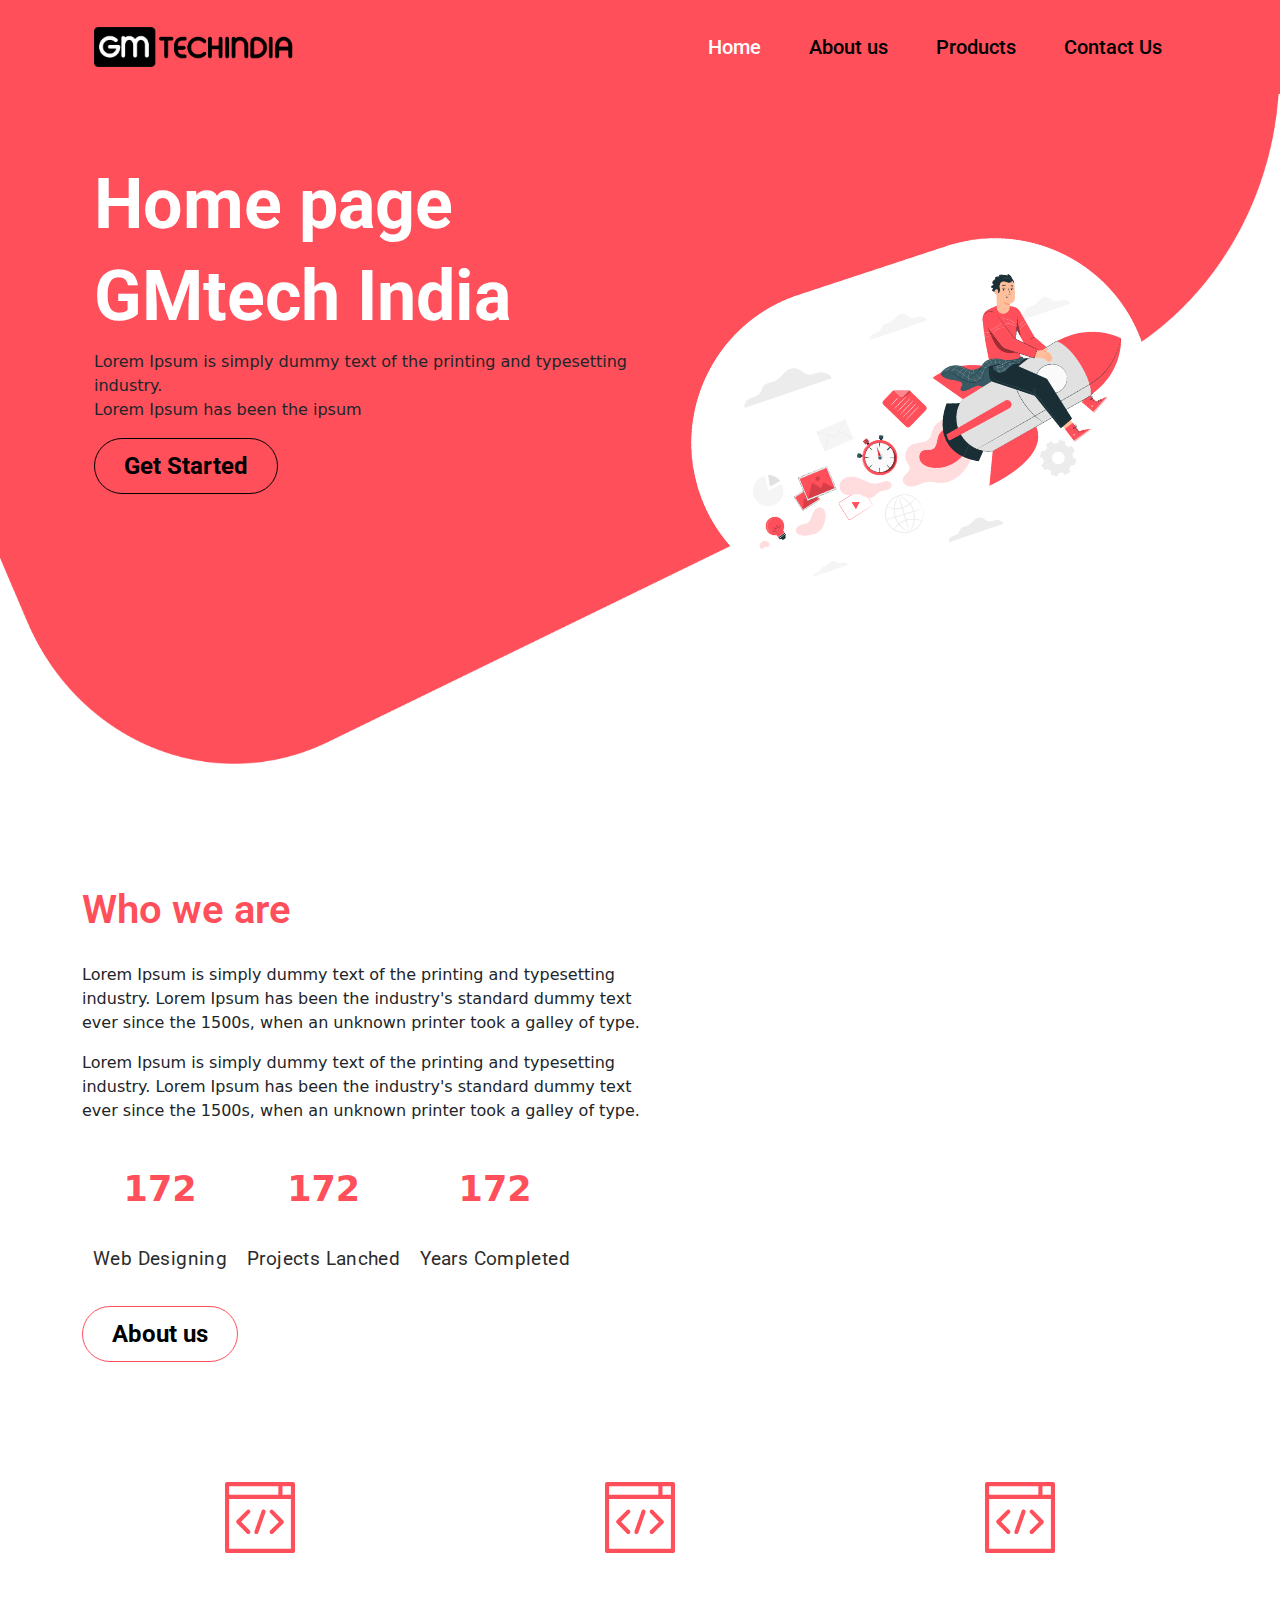
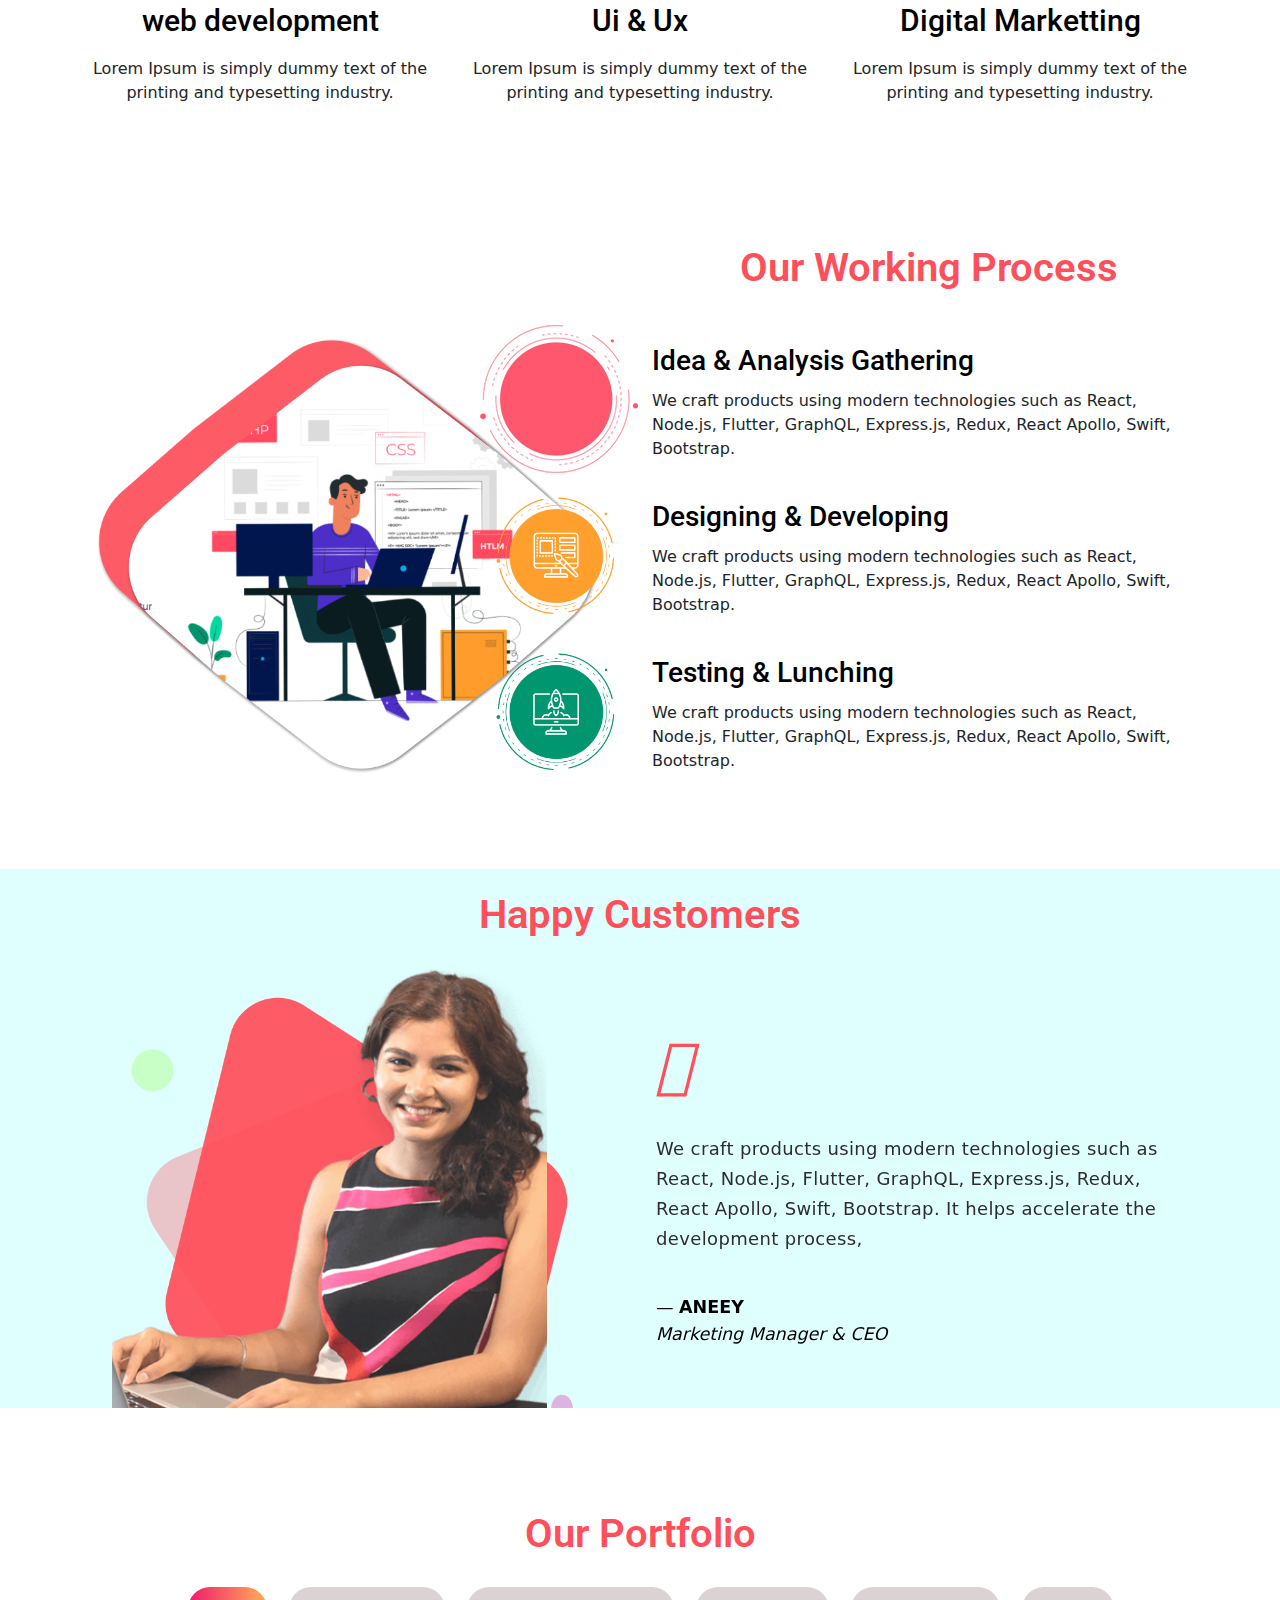
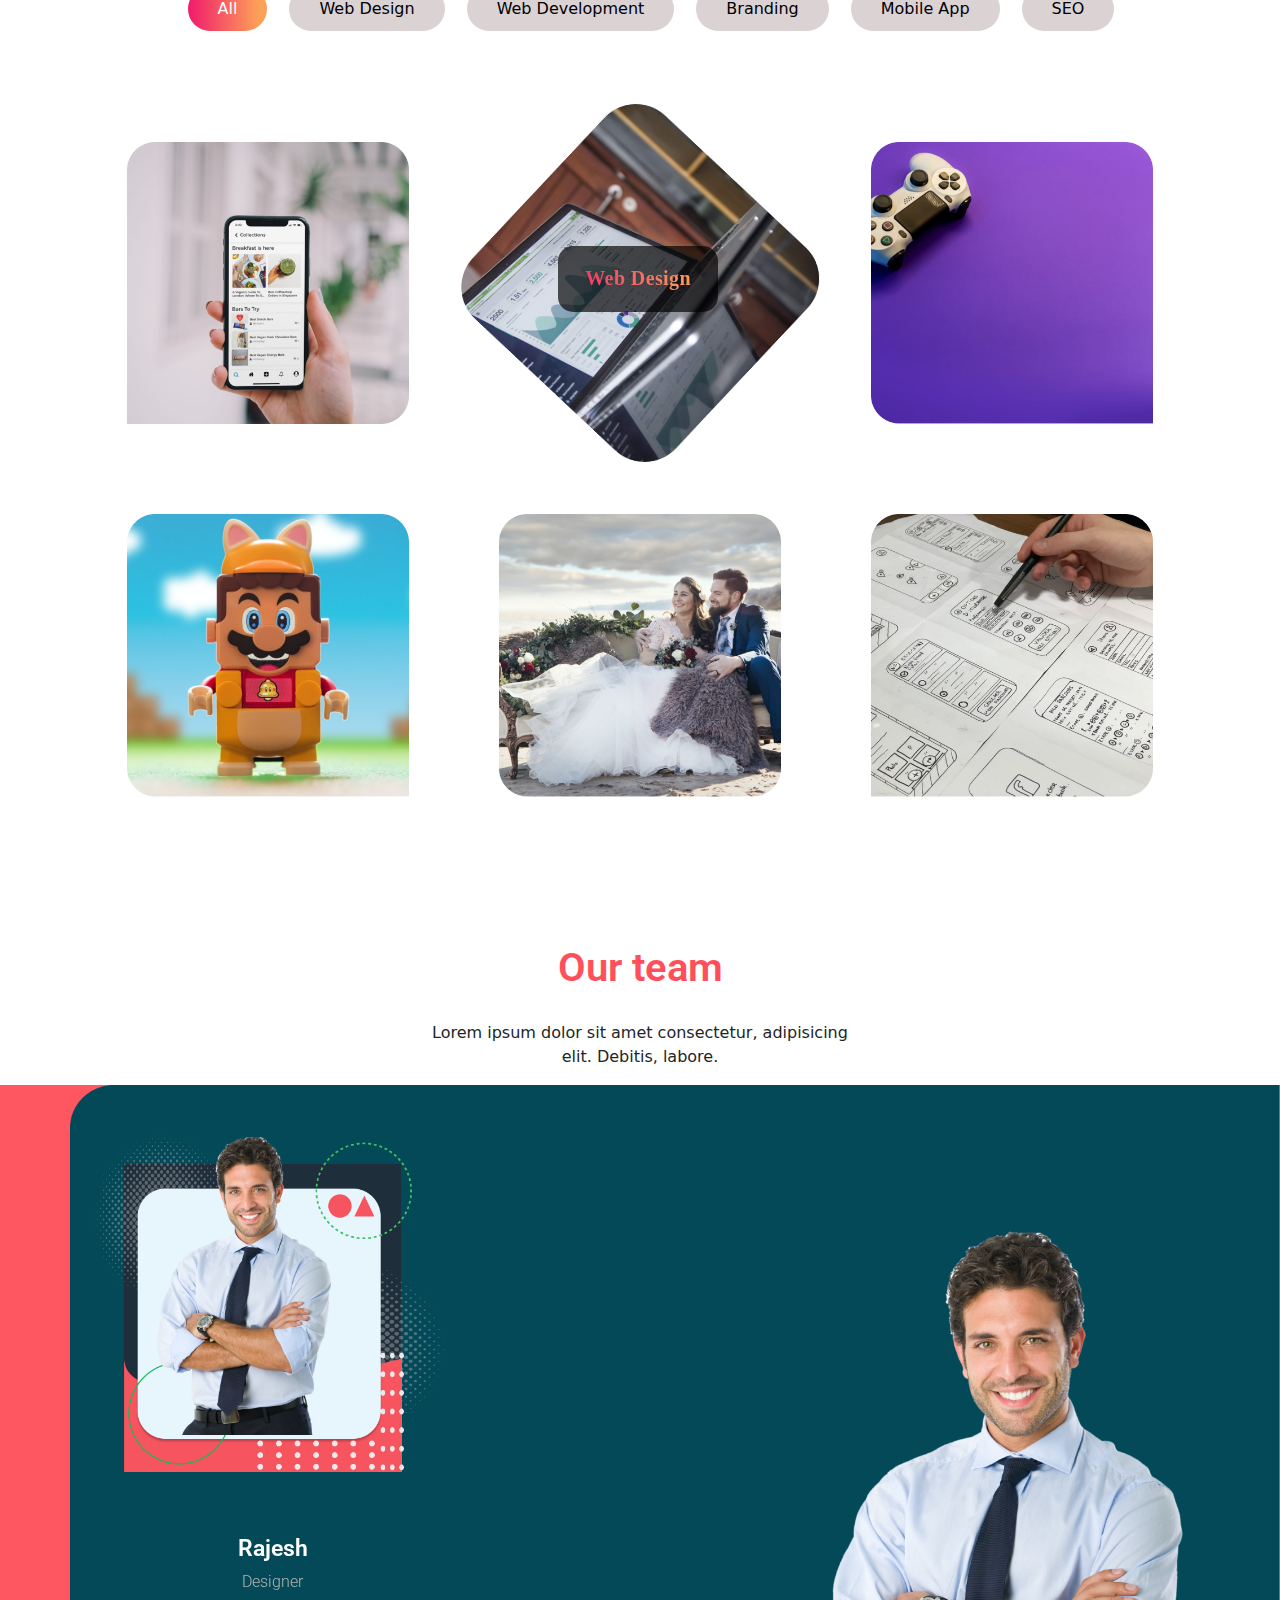
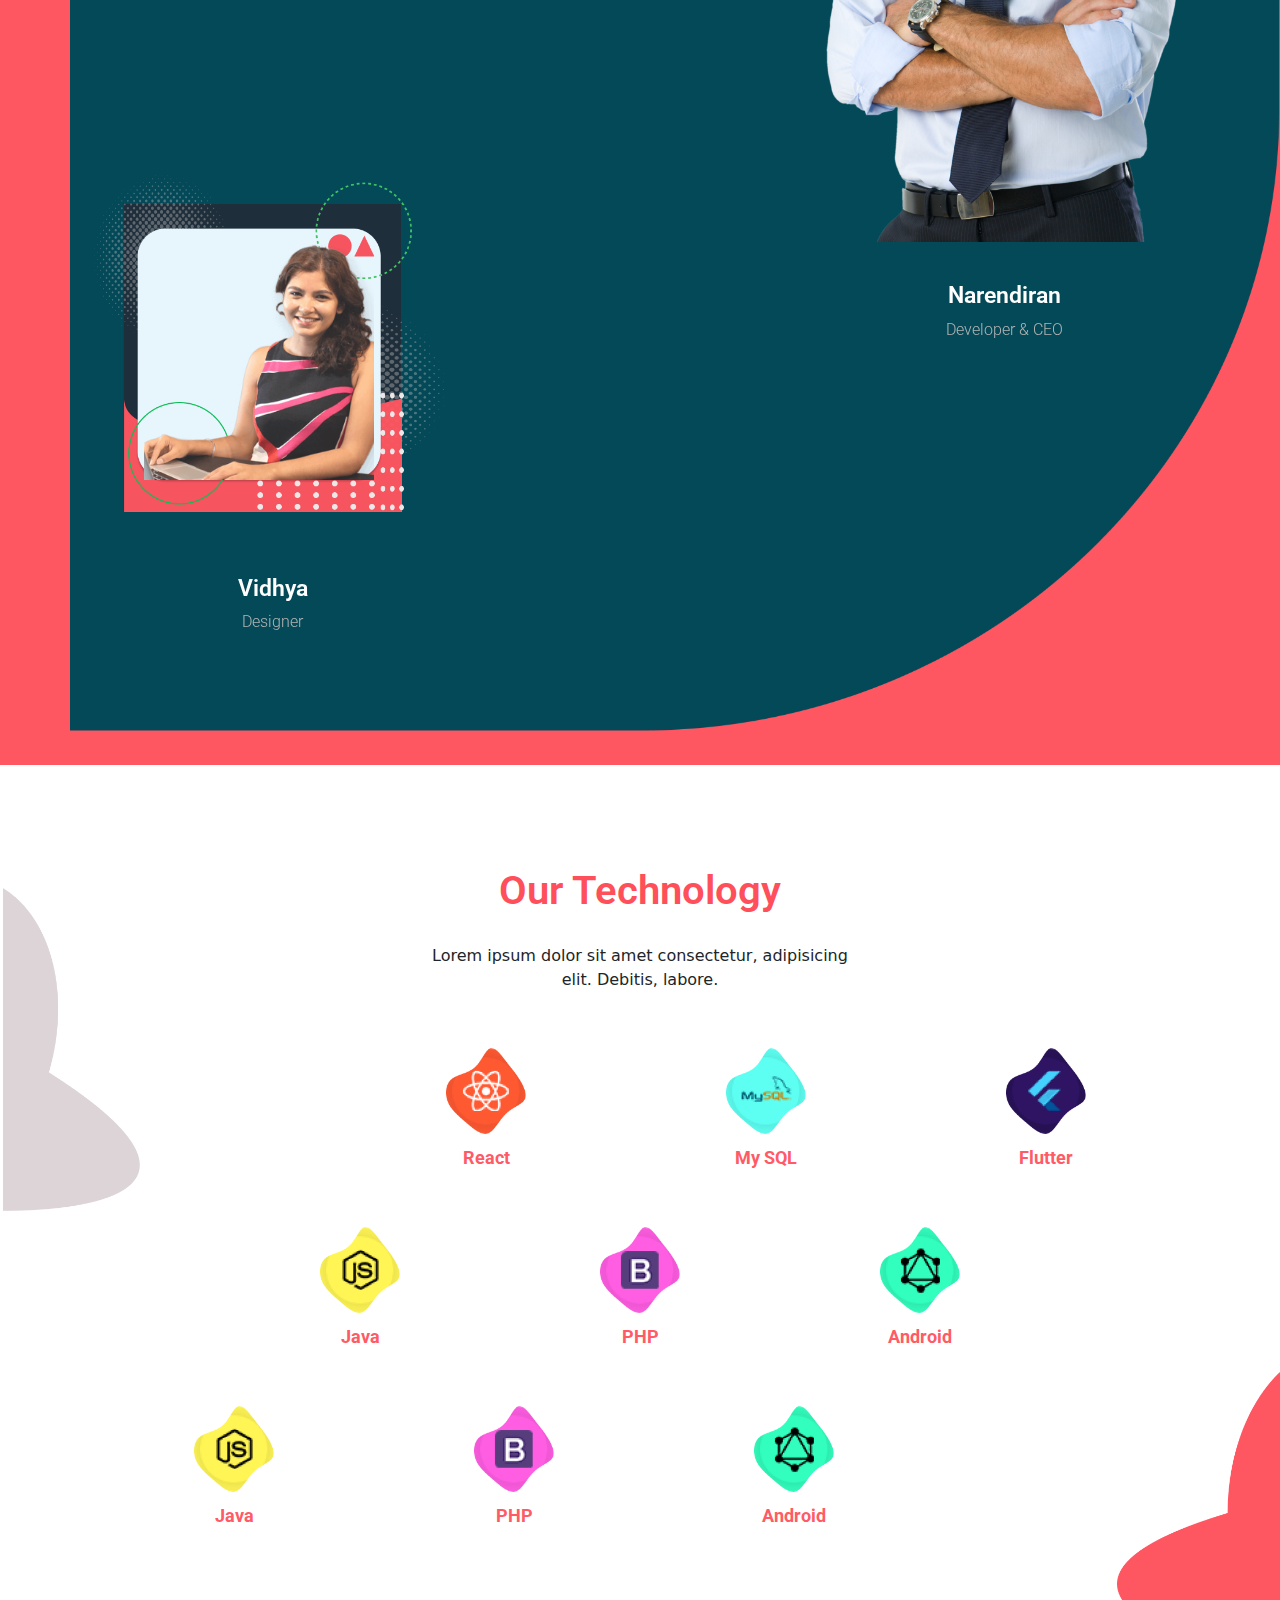
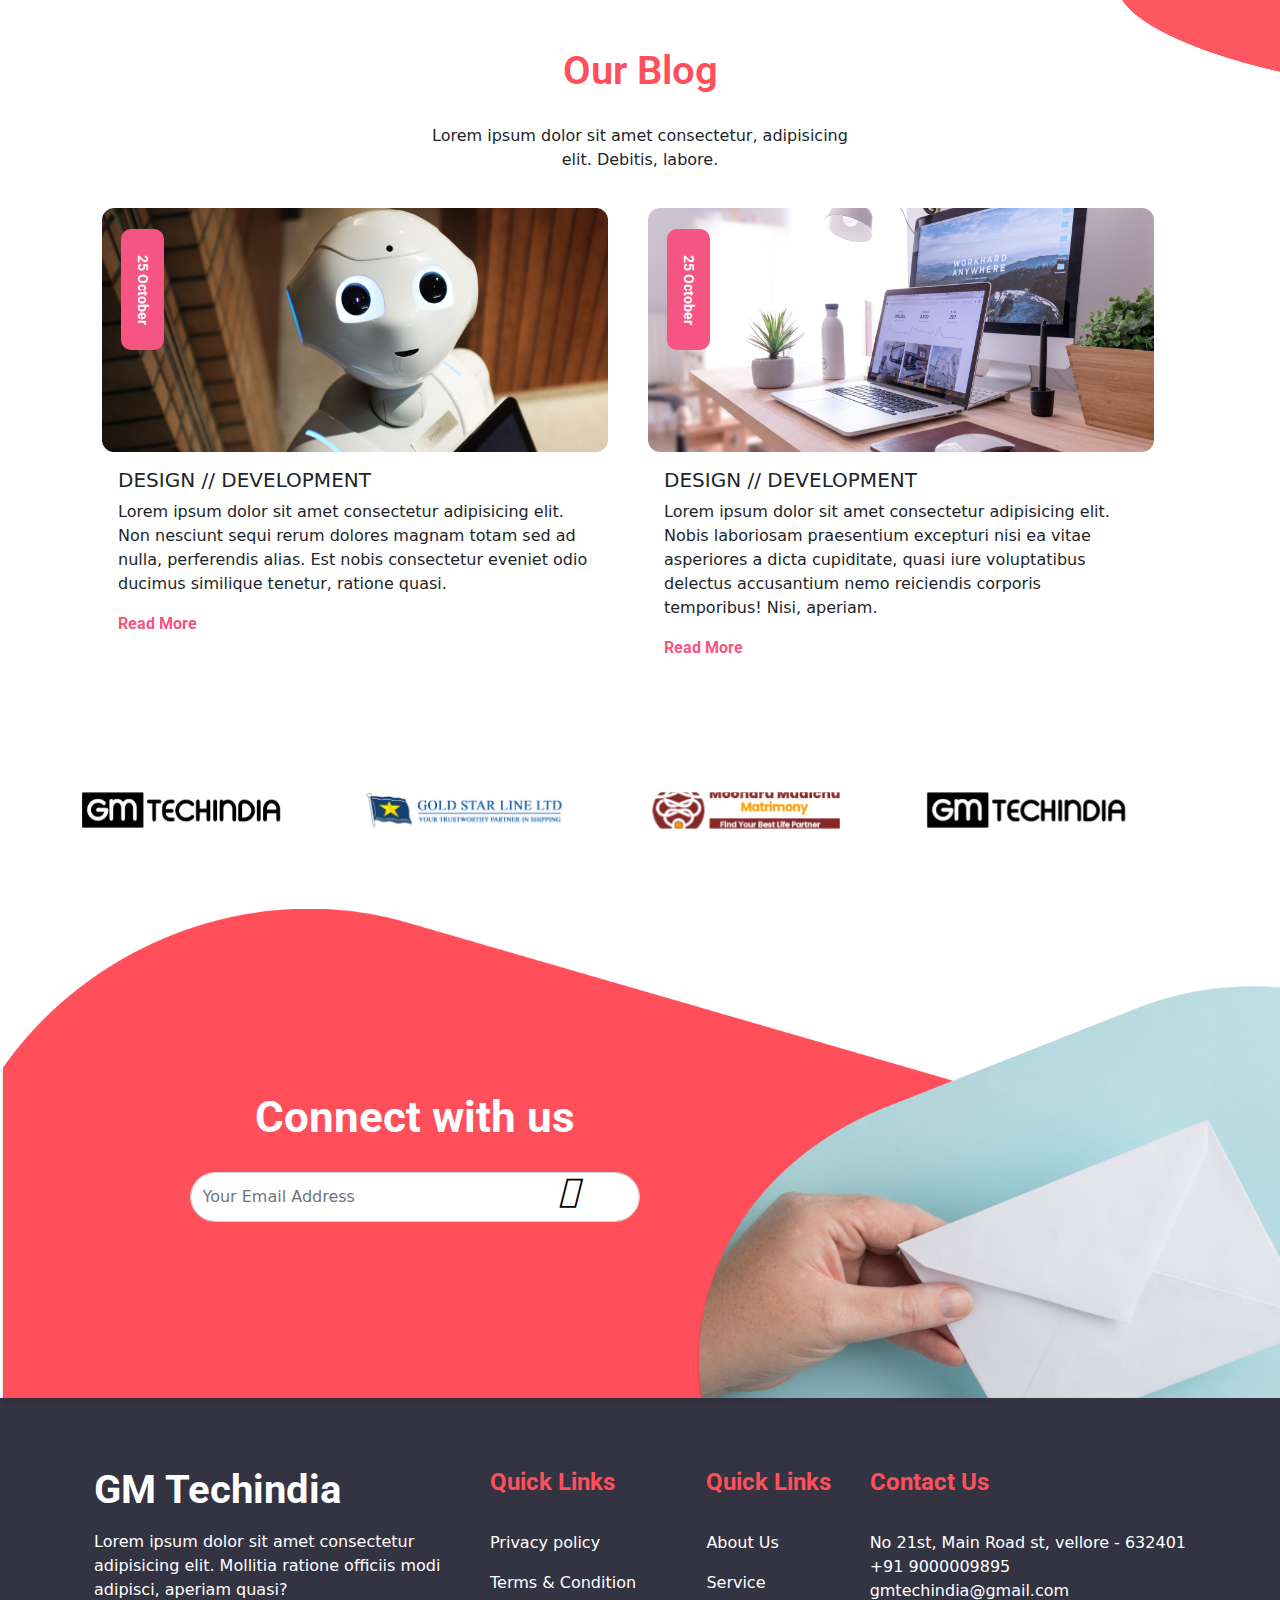
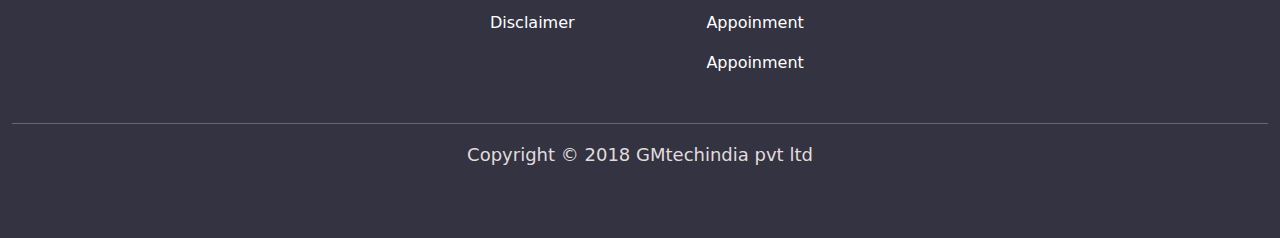
==== commit e299d95b: "office" ====
--- a/index.html
+++ b/index.html
@@ -45,7 +45,7 @@
                     <a class="nav-link active" href="home.html">Home</a>
                   </li>
                   <li class="nav-item">
-                    <a class="nav-link" href="#">About Us</a>
+                    <a class="nav-link" href="#">About us</a>
                   </li>
                   <li class="nav-item">
                     <a class="nav-link" href="#">Products</a>
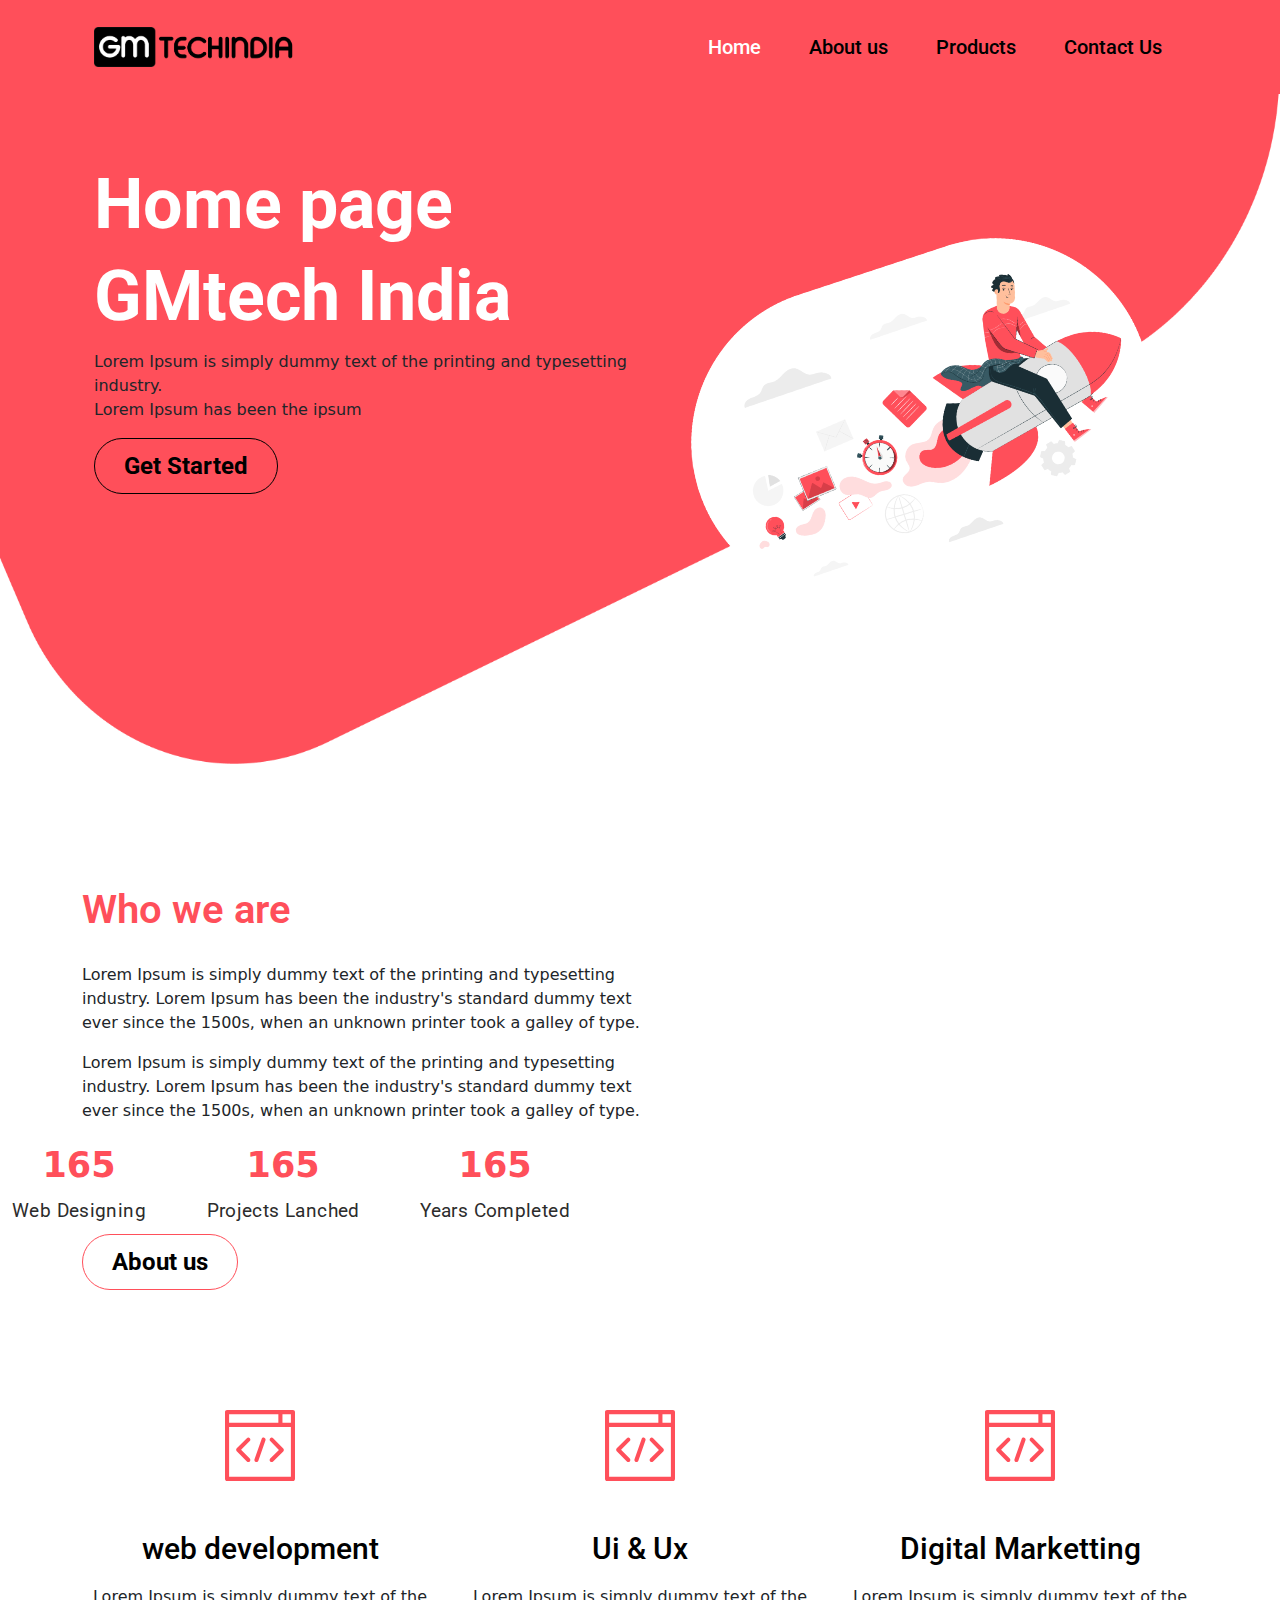
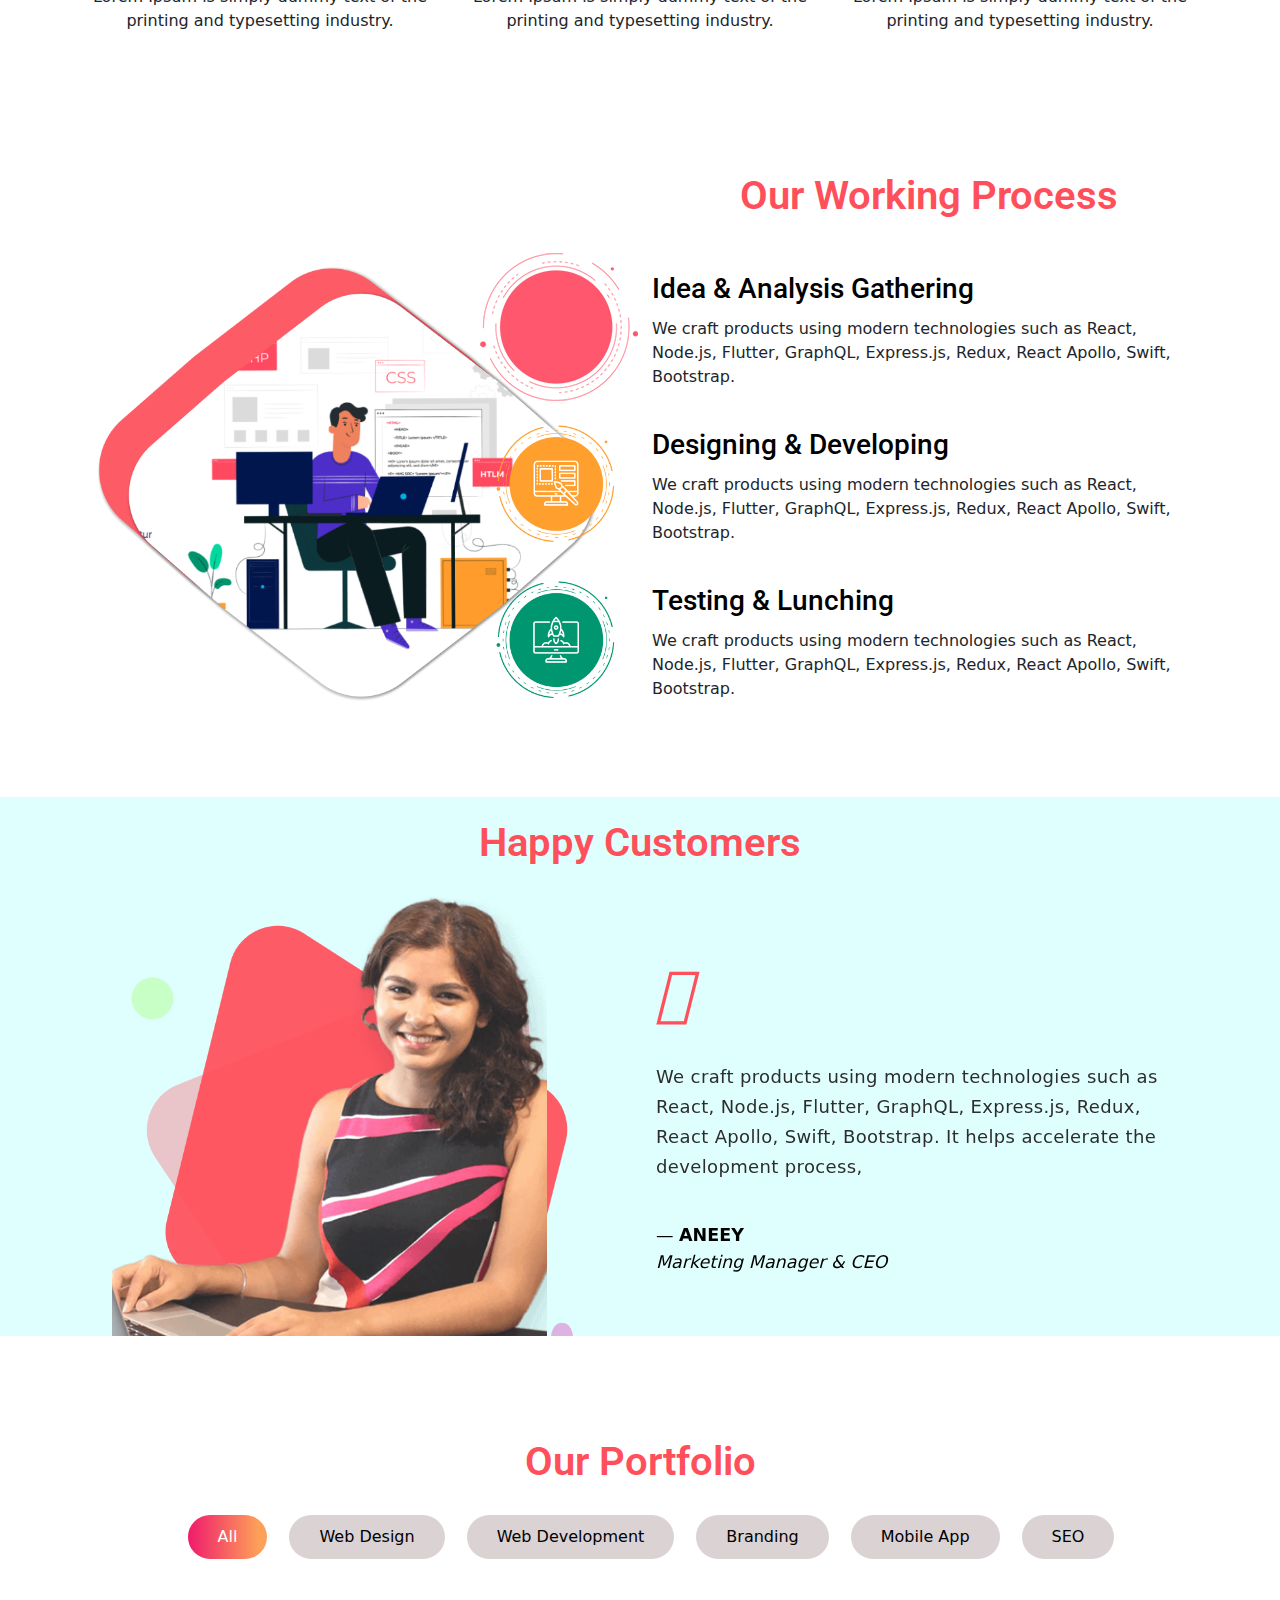
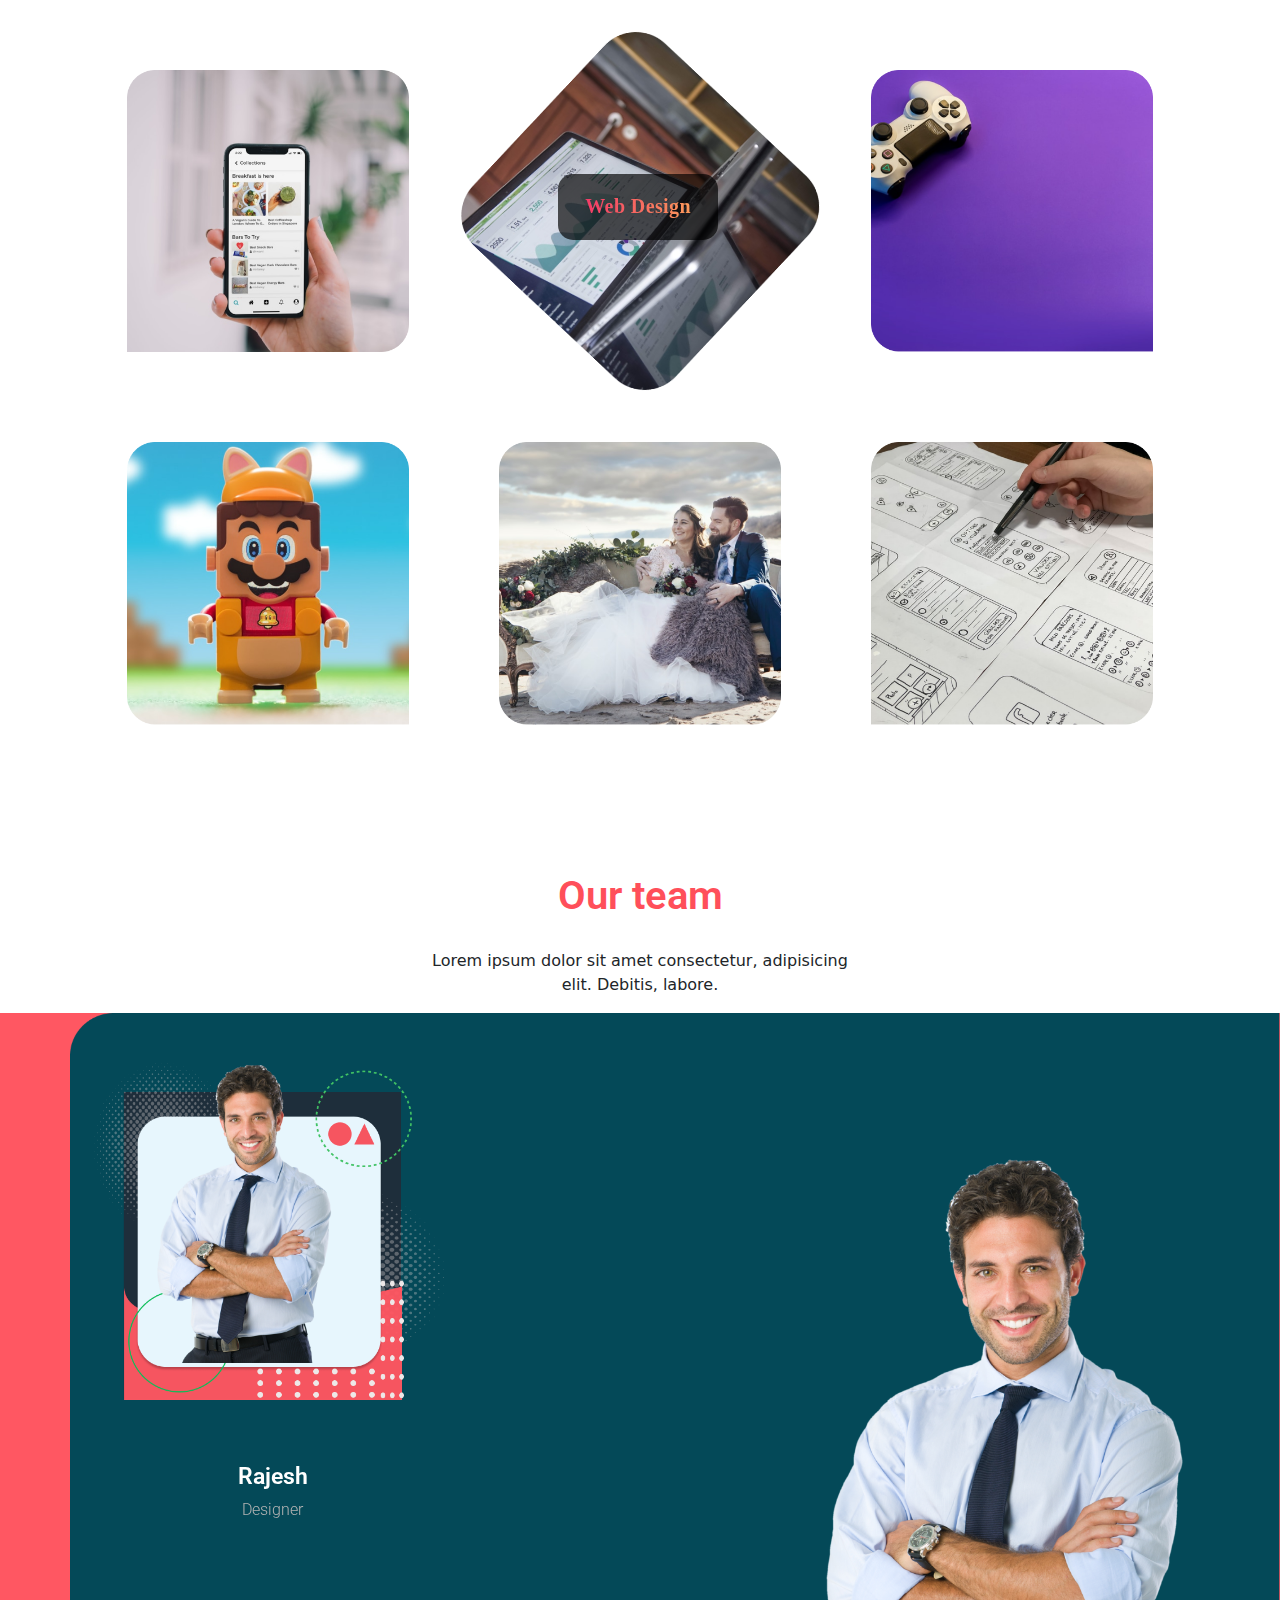
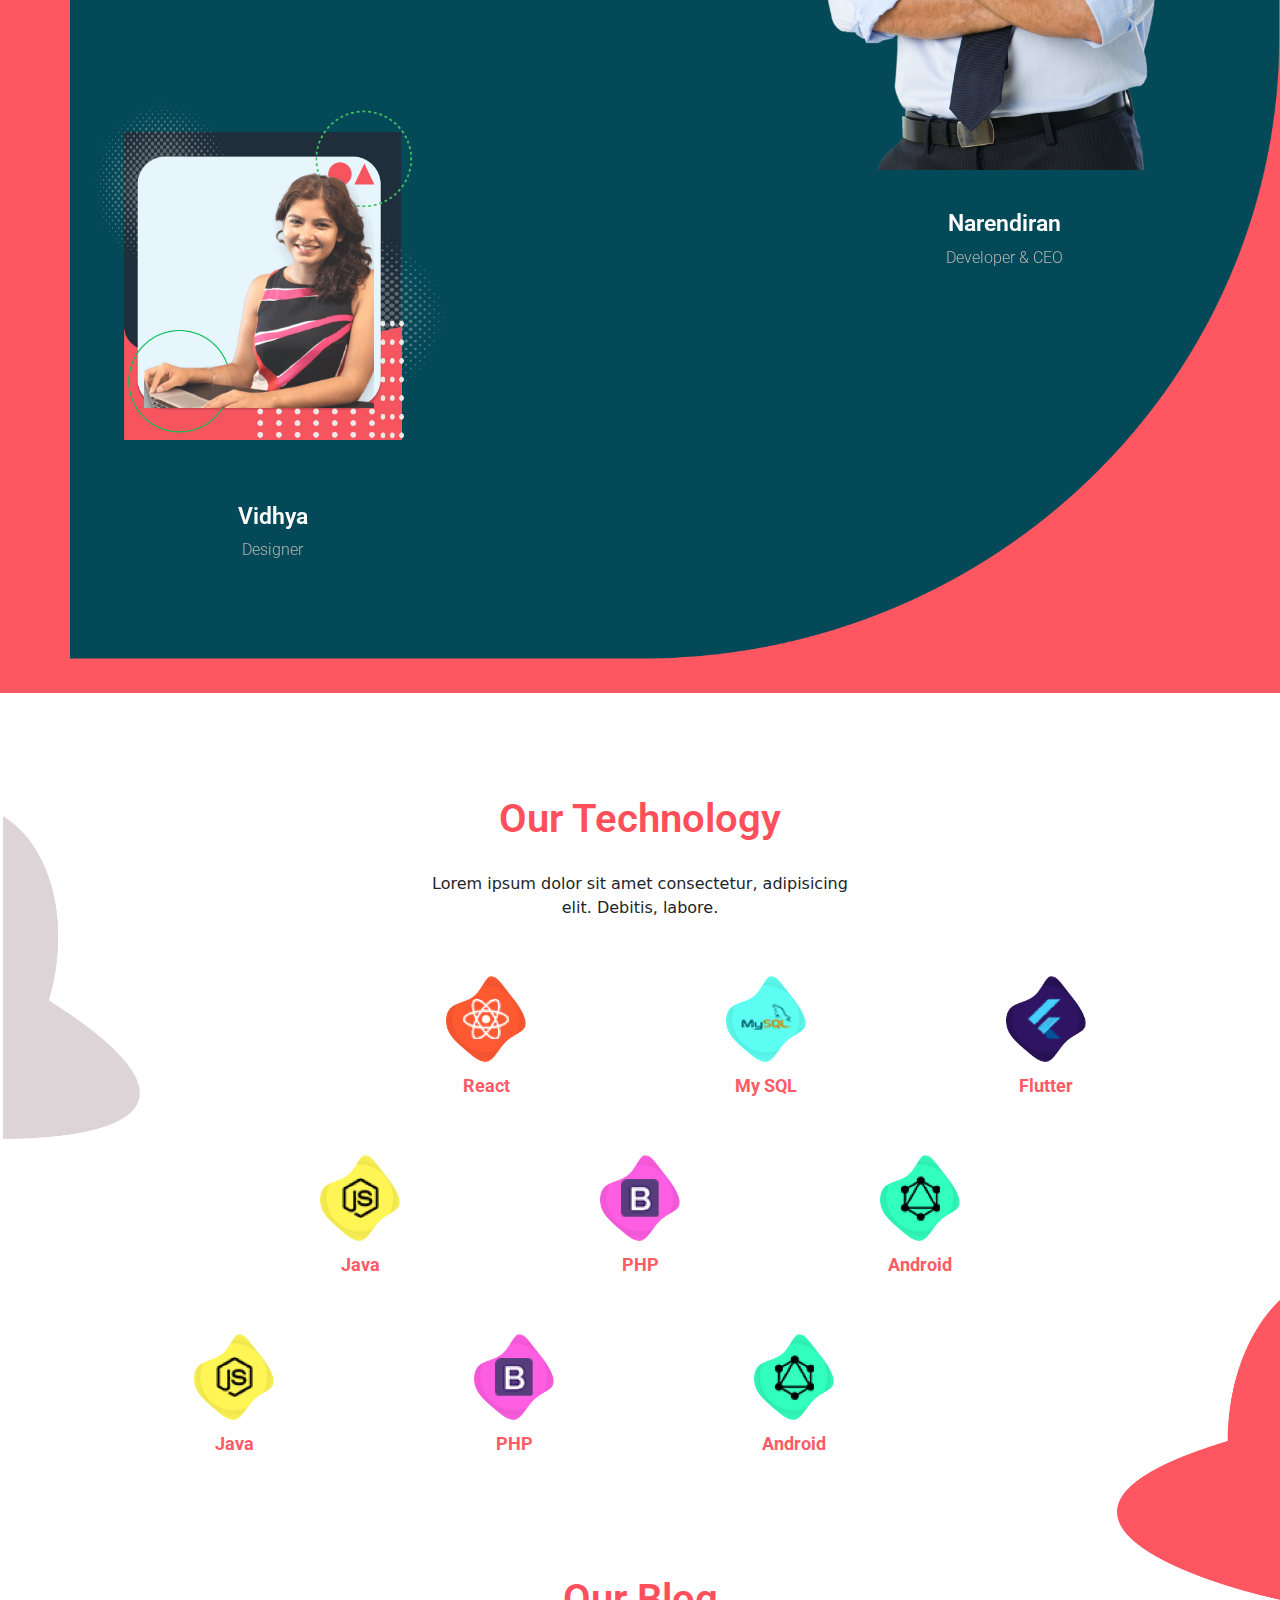
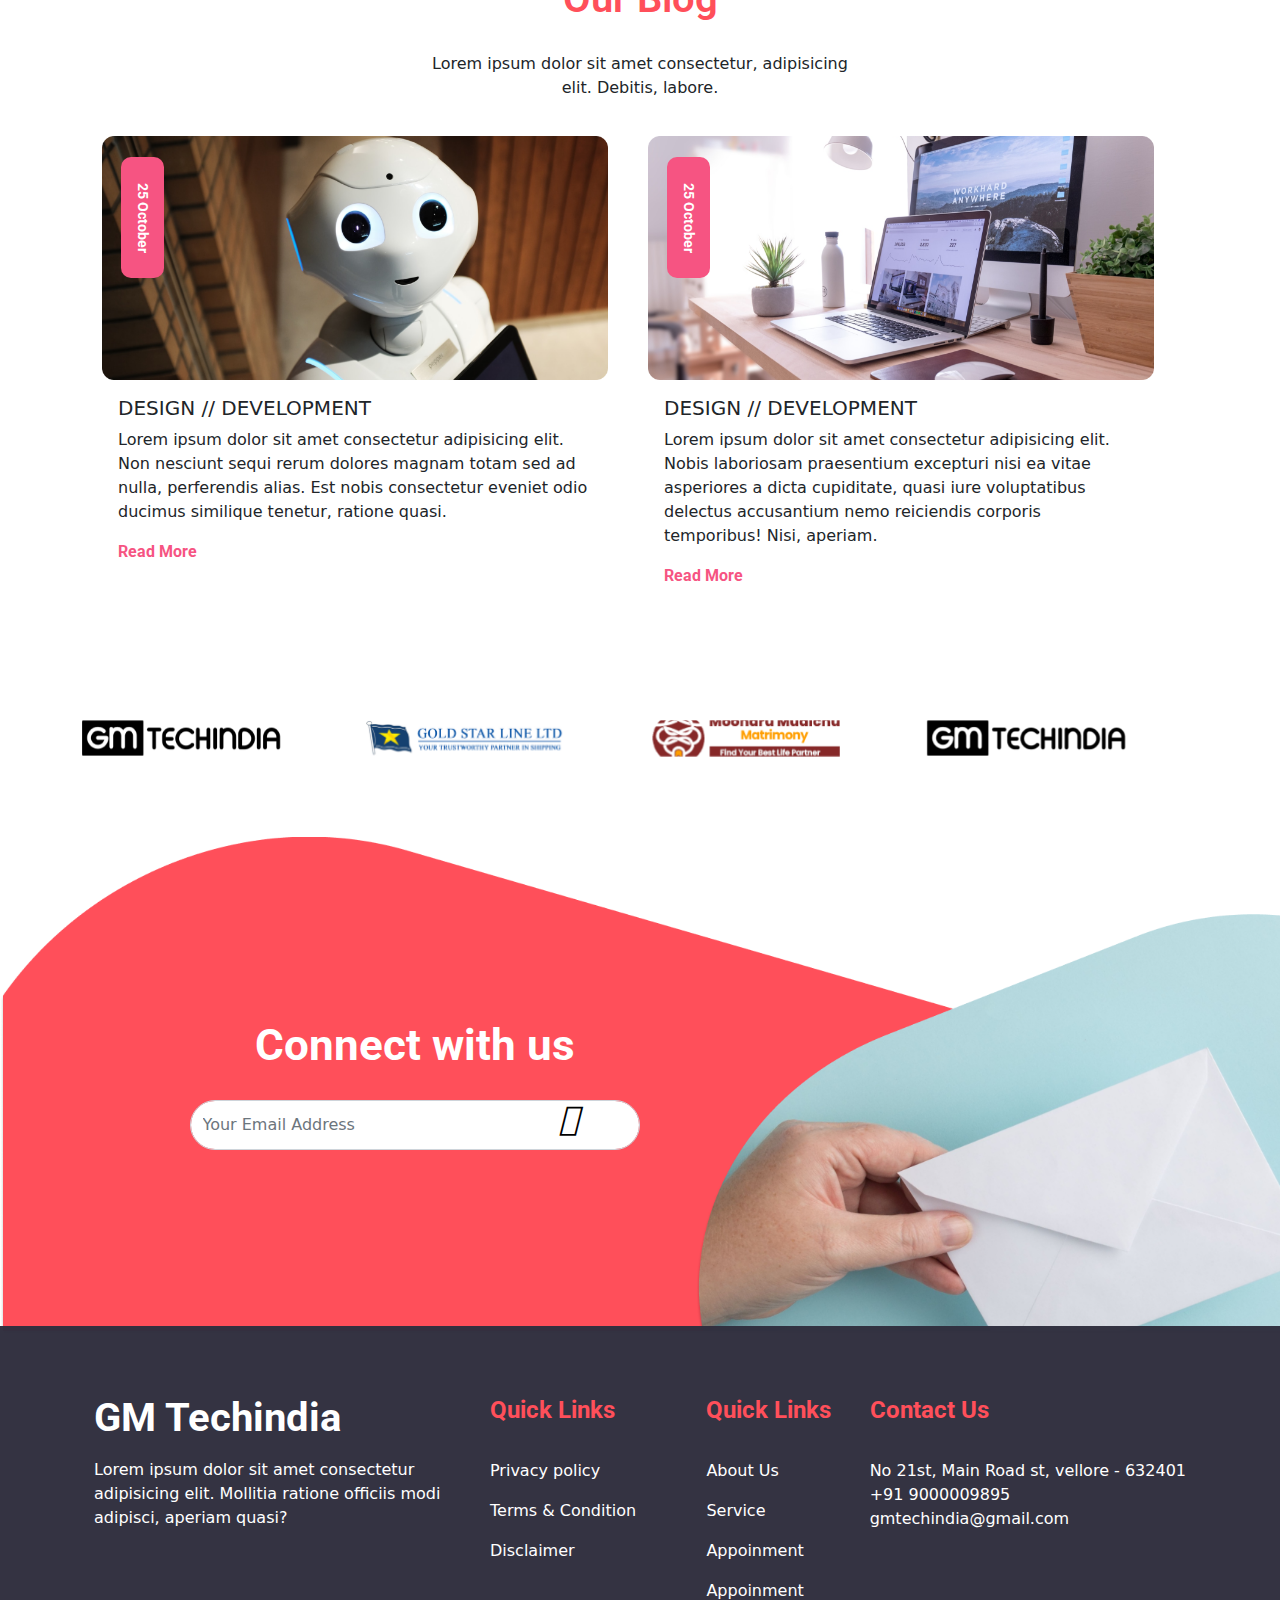
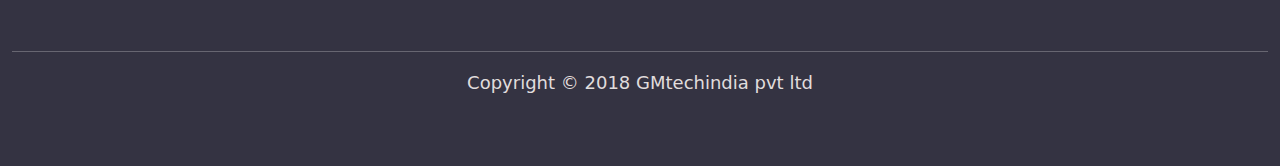
==== commit 2e78a341: "office" ====
--- a/index.html
+++ b/index.html
@@ -42,10 +42,10 @@
               <div class="collapse navbar-collapse nav-content-links" id="navbarSupportedContent">
                 <ul class="navbar-nav nav-content">
                   <li class="nav-item">
-                    <a class="nav-link active" href="home.html">Home</a>
+                    <a class="nav-link active" href="index.html">Home</a>
                   </li>
                   <li class="nav-item">
-                    <a class="nav-link" href="#">About us</a>
+                    <a class="nav-link" href="about.html">About us</a>
                   </li>
                   <li class="nav-item">
                     <a class="nav-link" href="#">Products</a>
@@ -110,18 +110,18 @@
 
               </div>
               <div class="abt-counter">
-                            <div class="counters">
-                                  <span class="counter-value">900</span>
-                                  <h3>Web Designing</h3>
-                              </div>
                 <div class="counters">
-                                  <span class="counter-value">900</span>
-                                  <h3>Projects Lanched</h3>
-                             </div>
+                  <span class="counter-value">900</span>
+                  <h3>Web Designing</h3>
+                  </div>
                 <div class="counters">
-                                  <span class="counter-value">900</span>
-                                  <h3>Years Completed</h3>
-                            </div>
+                  <span class="counter-value">900</span>
+                  <h3>Projects Lanched</h3>
+                   </div>
+                <div class="counters">
+                  <span class="counter-value">900</span>
+                 <h3>Years Completed</h3>
+                </div>
               </div>
               <button class="btn btn-outline-primary abt-btn" type="submit">About us</button>
             </div>
@@ -711,7 +711,7 @@
                     <li class="footerlink-cont">
                       <h3 class="footersec_2_contact_head">Quick Links</h3>
                     </li>
-                    <li class="footerlink-cont"><a href="#">About Us</a></li>
+                    <li class="footerlink-cont"><a href="about.html">About Us</a></li>
                     <li class="footerlink-cont"><a href="#">Service</a></li>
                     <li class="footerlink-cont"><a href="#">Appoinment</a></li>
                     <li class="footerlink-cont"><a href="#">Appoinment</a></li>
--- a/css/style.css
+++ b/css/style.css
@@ -743,7 +743,17 @@
     -ms-transform:rotate(360deg);
     transform: rotate(360deg);
 }
-
+.web-development-left h6 {
+    font-family: Roboto;
+    font-style: normal;
+    font-weight: 500;
+    font-size: 28px;
+    line-height: 40px;
+    color: #000000;
+}
+.web-development-right img {
+    width: 100%;
+}
 
 
 @media screen and (max-width: 768px) {
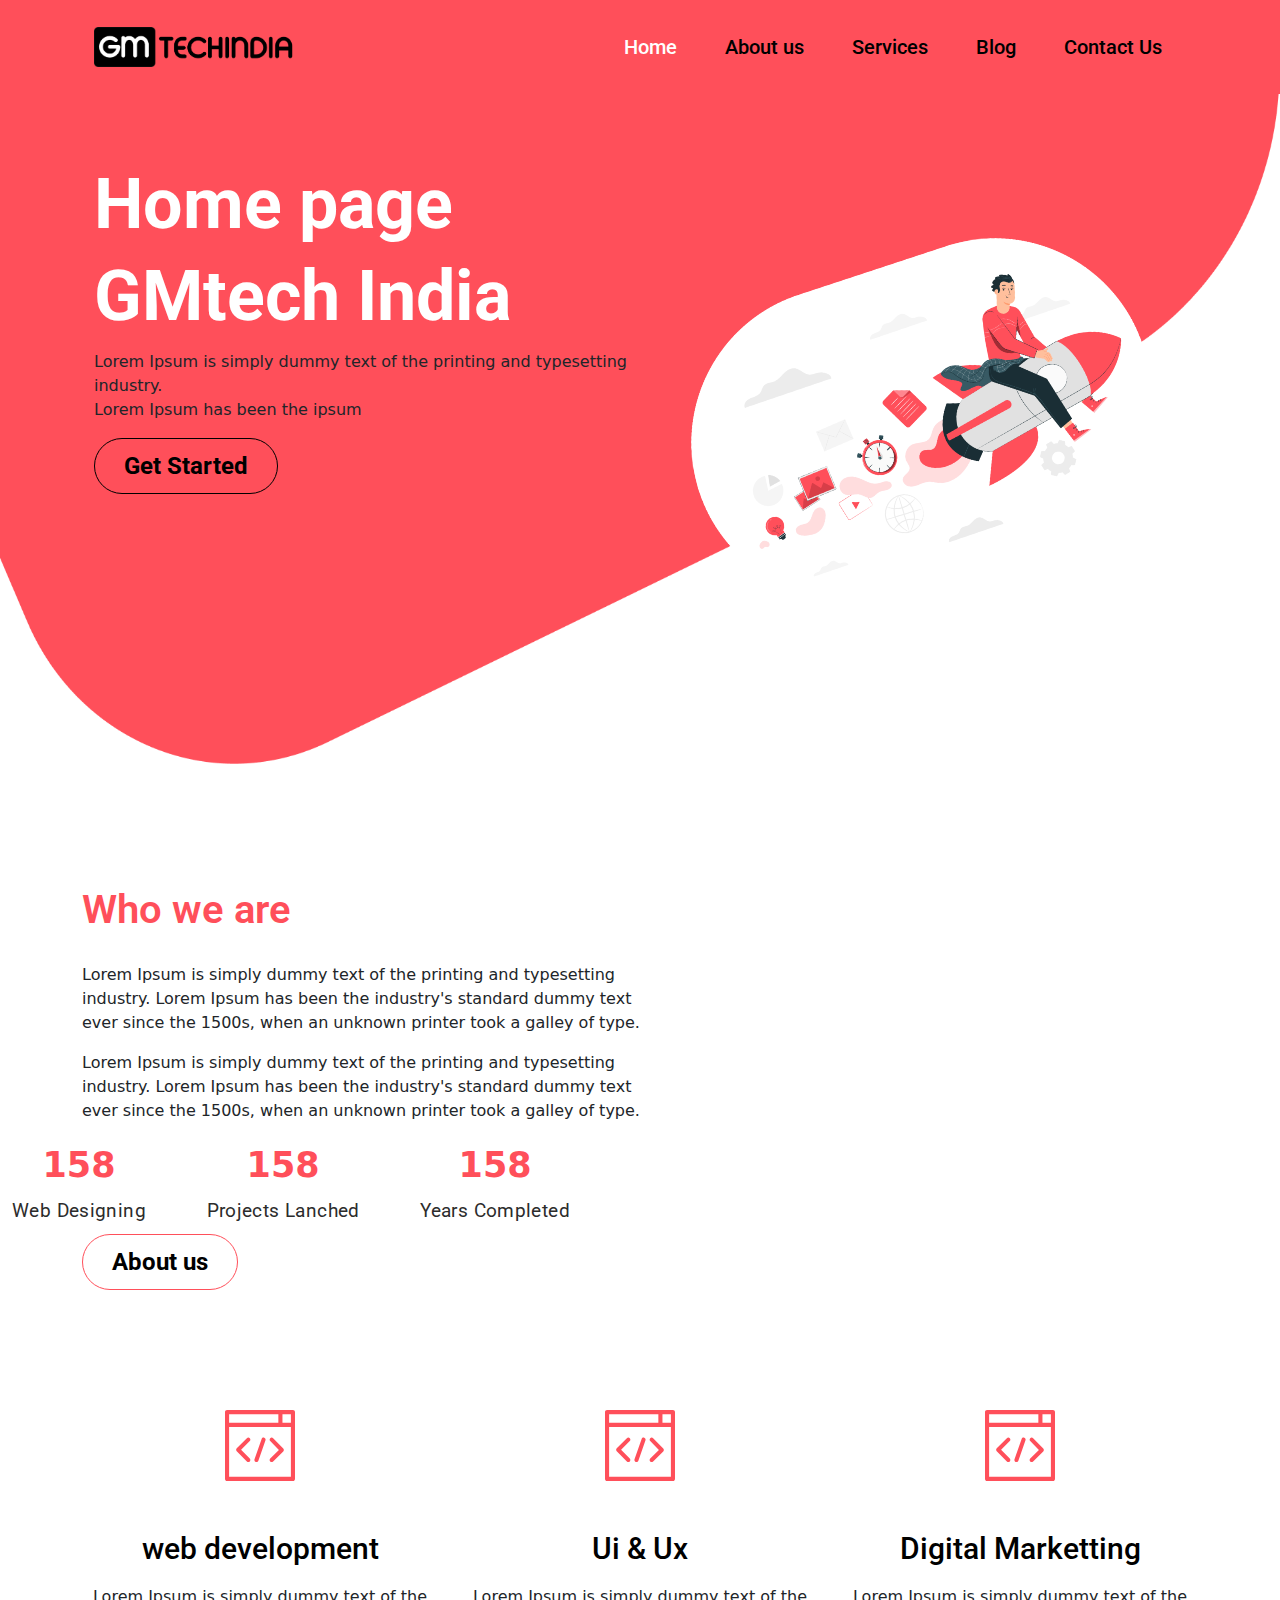
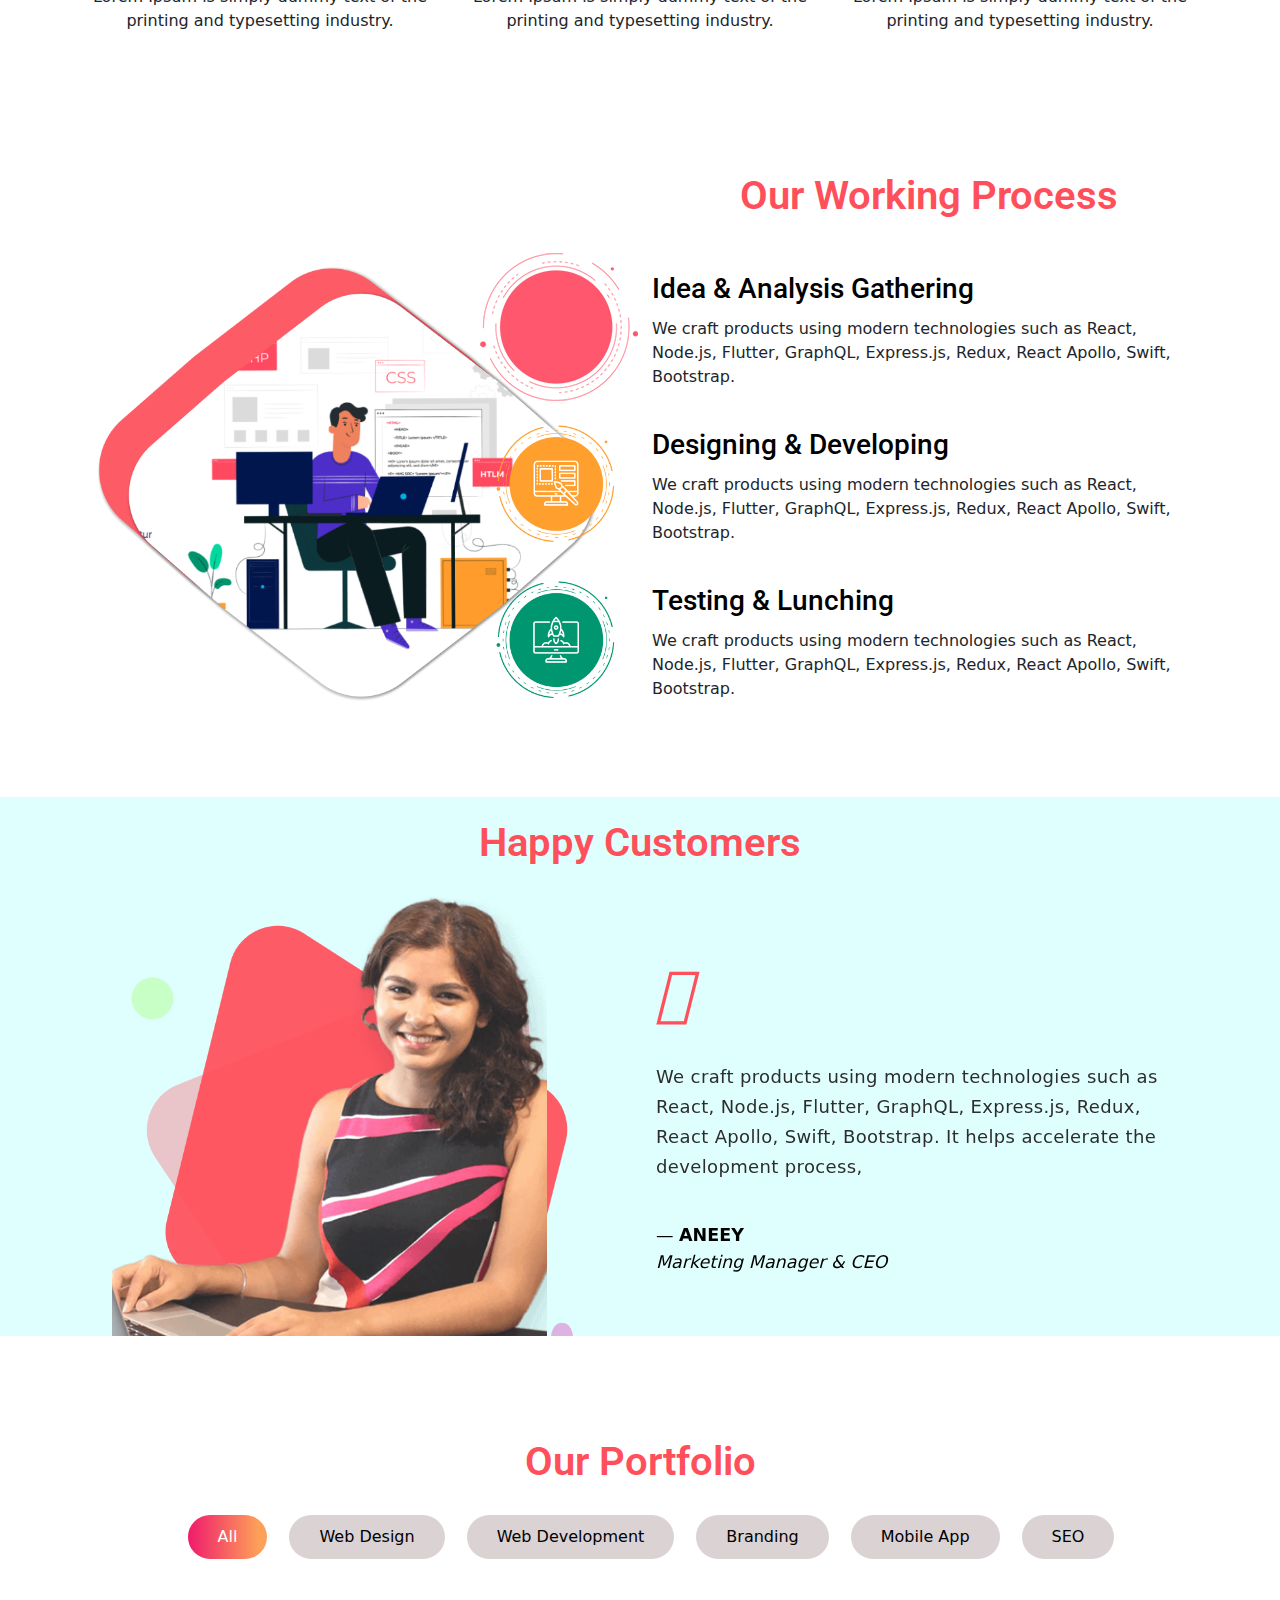
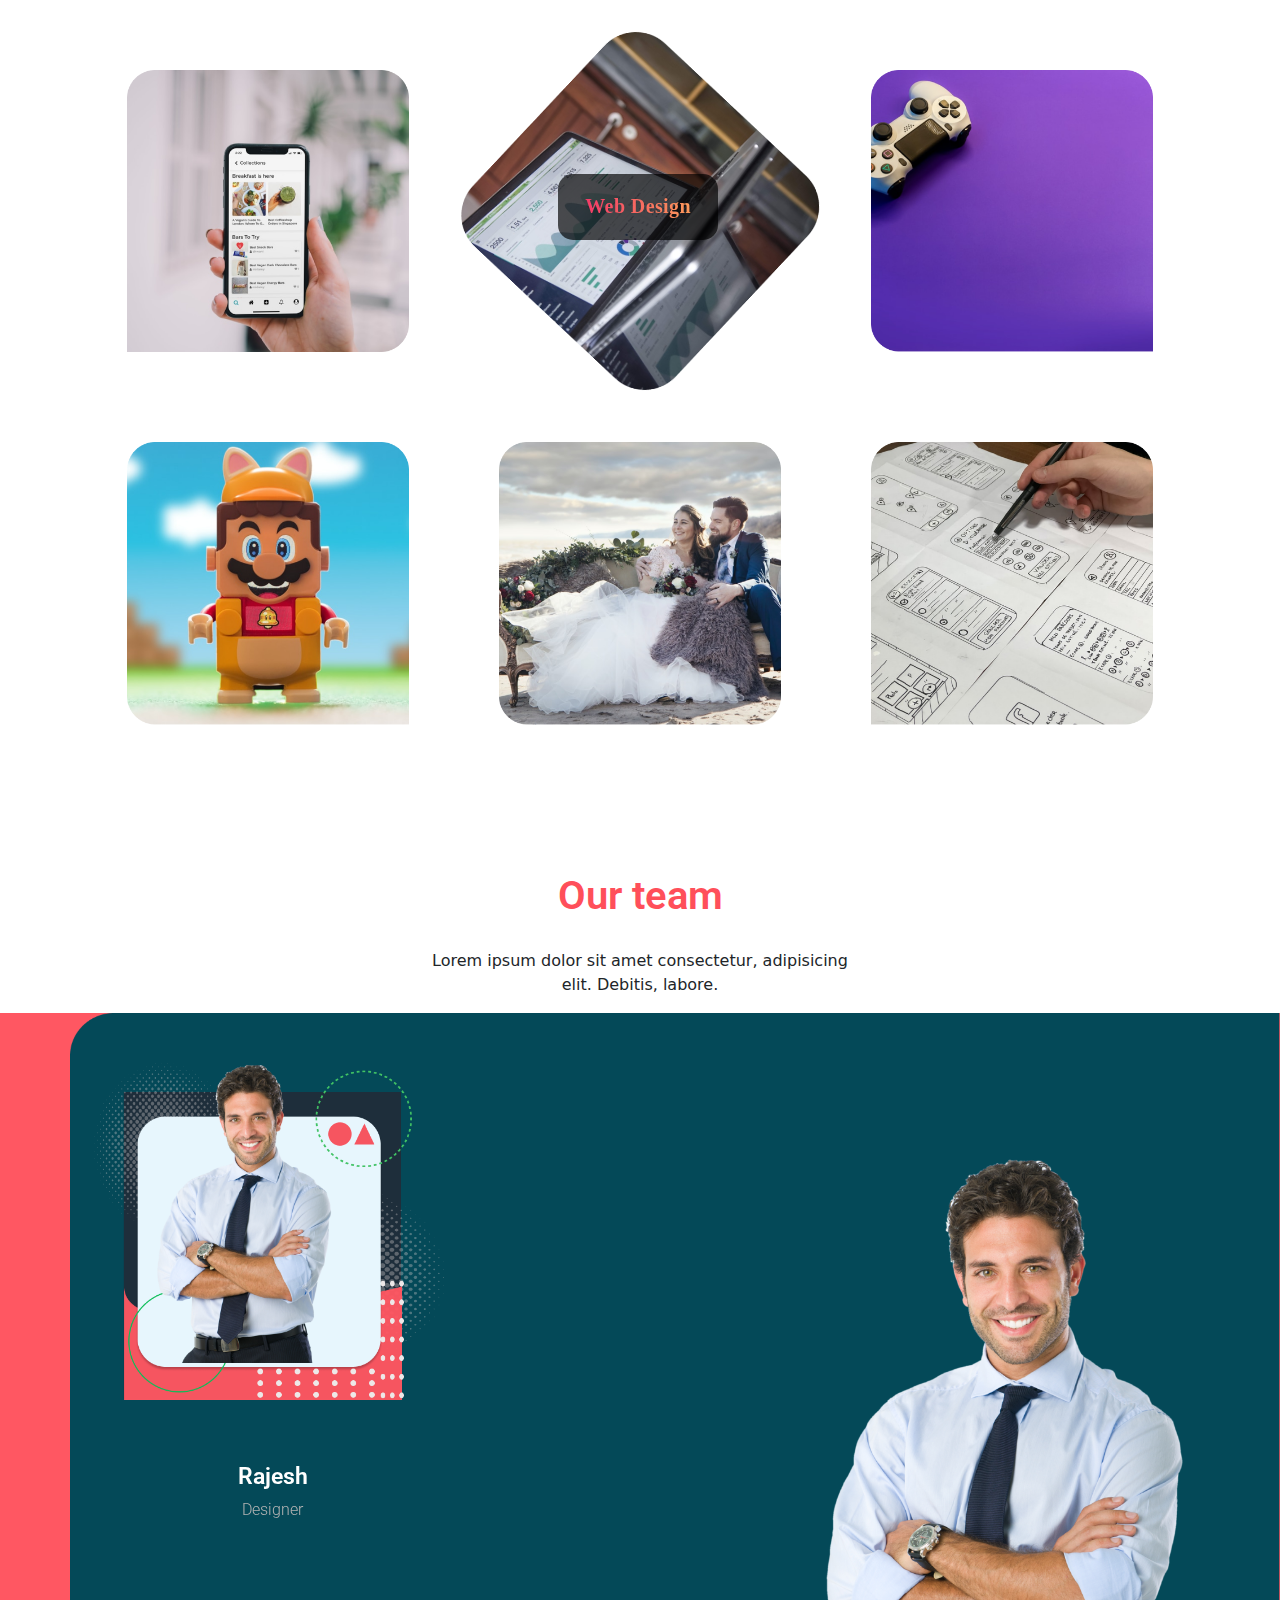
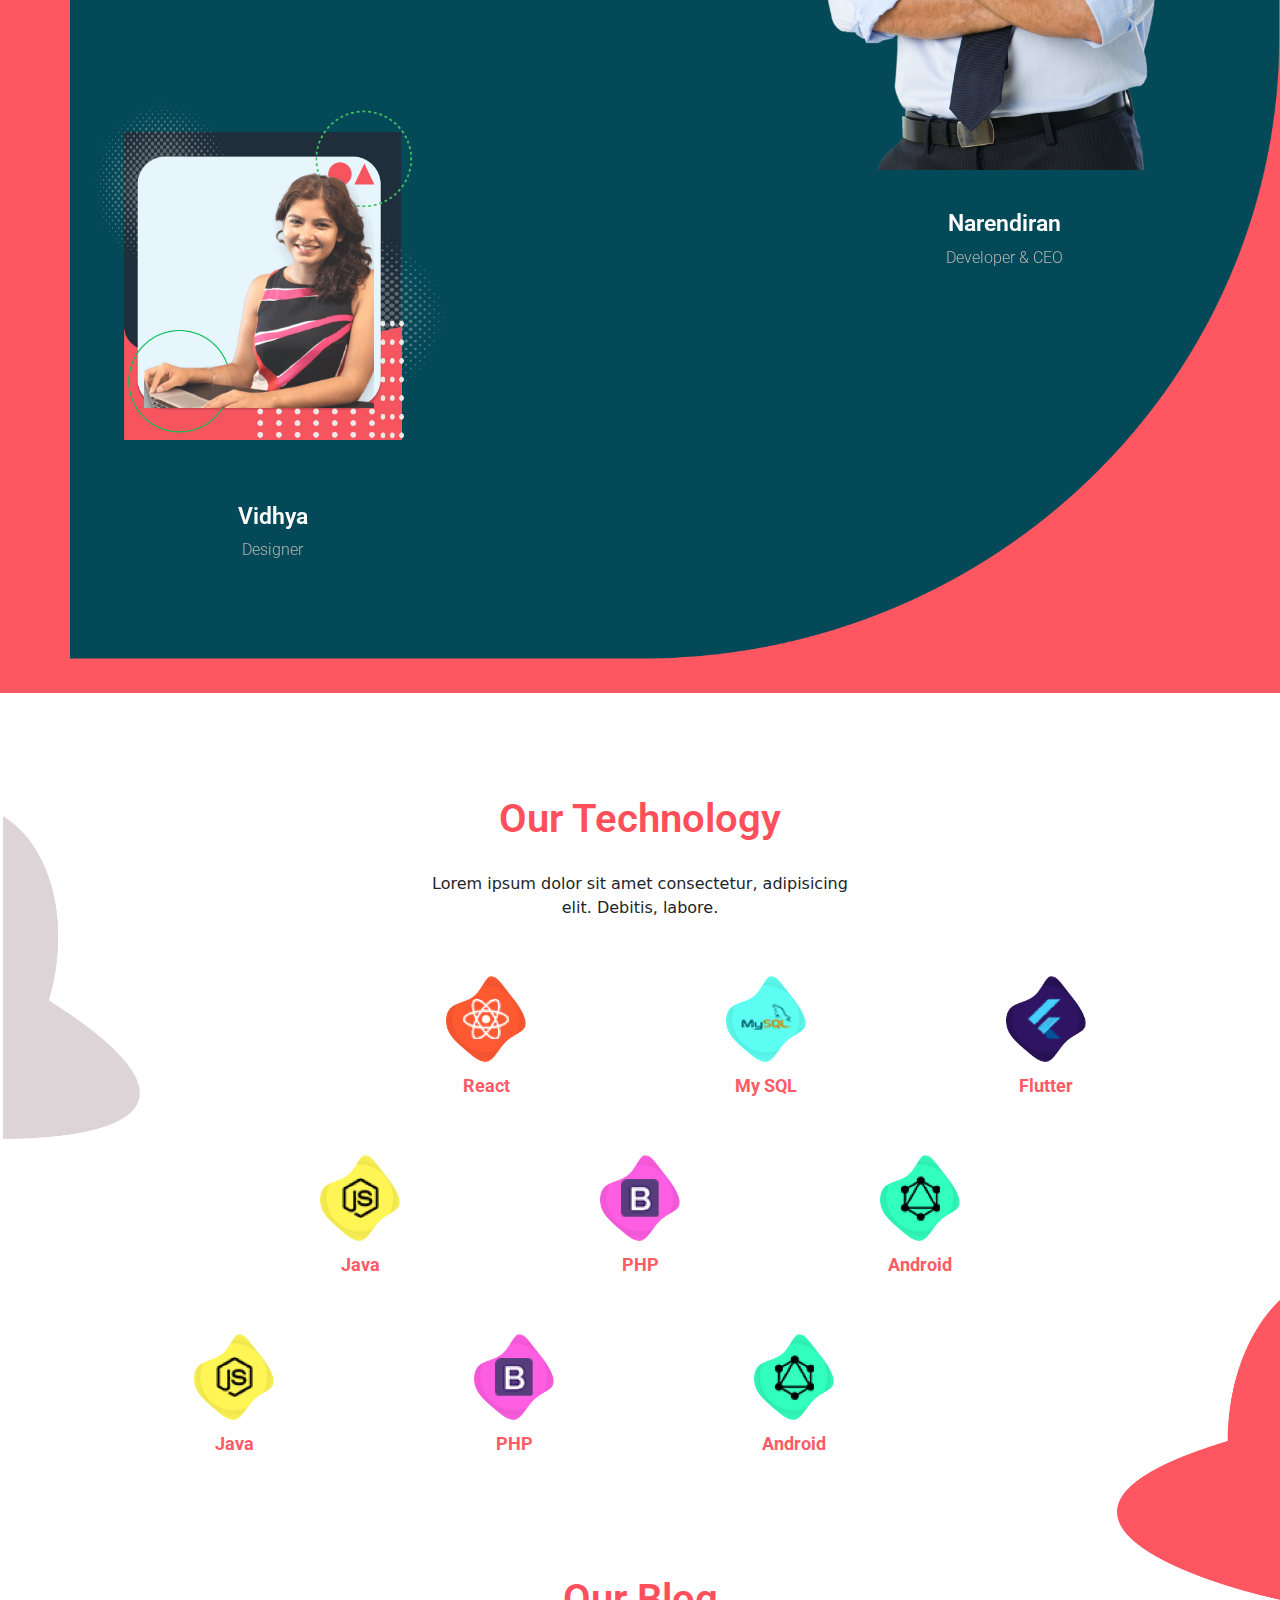
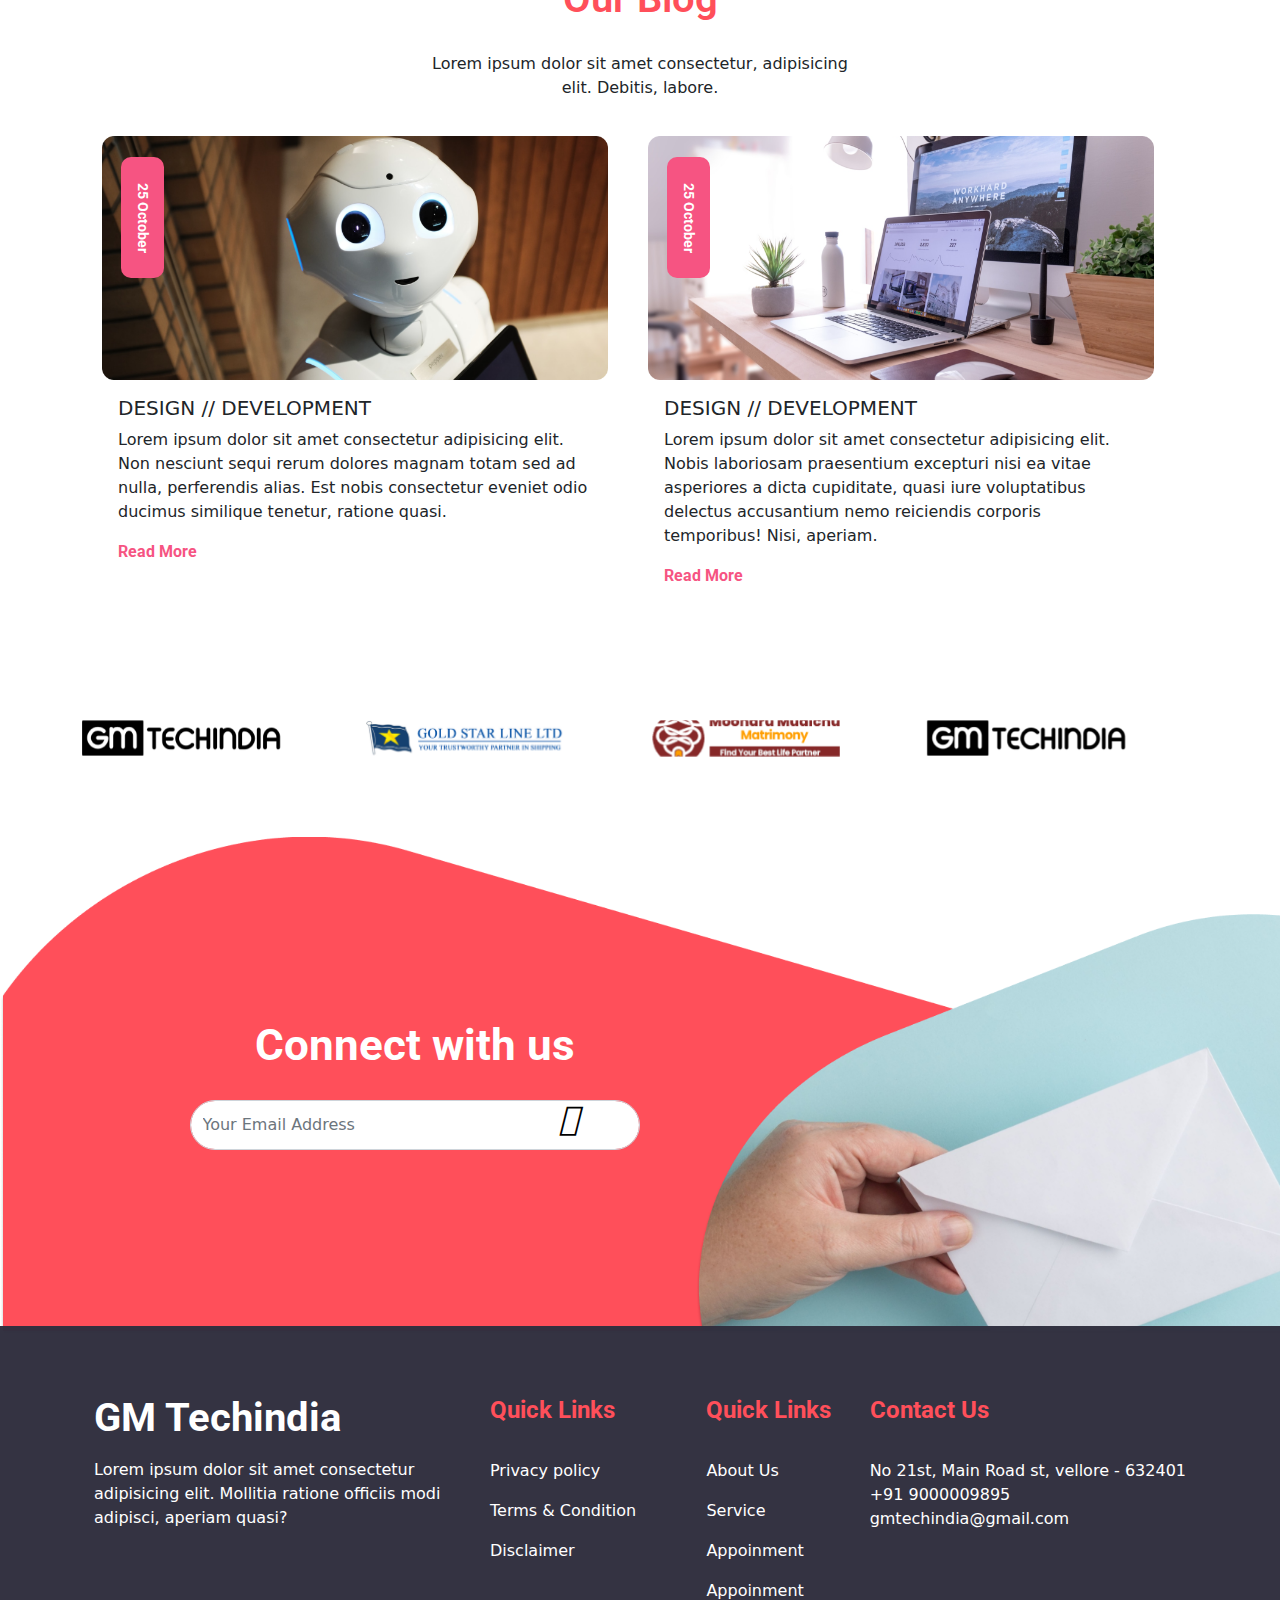
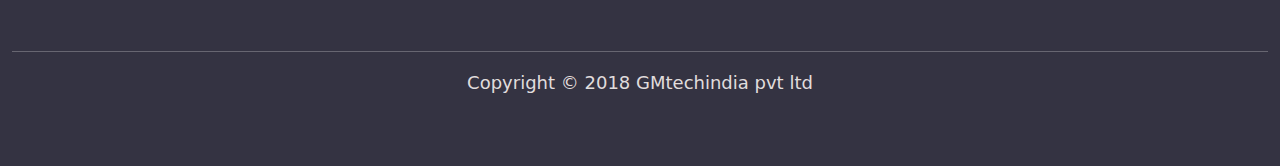
==== commit c6fd8e8f: "home" ====
--- a/index.html
+++ b/index.html
@@ -48,7 +48,10 @@
                     <a class="nav-link" href="about.html">About us</a>
                   </li>
                   <li class="nav-item">
-                    <a class="nav-link" href="#">Products</a>
+                    <a class="nav-link" href="service.html">Services</a>
+                  </li>
+                  <li class="nav-item">
+                    <a class="nav-link" href="blog.html">Blog</a>
                   </li>
 
                   <li class="nav-item">
--- a/css/style.css
+++ b/css/style.css
@@ -47,7 +47,8 @@
 .banner-content-box{
     display: flex;
 }
-h2.banner-cont {
+h2.banner-cont,
+.container-fluid.abt-our-services-box h2 {
     font-weight: bold;
     font-size: 70px;
     font-family: 'Roboto';
@@ -468,6 +469,7 @@
 }
 .clients{
     margin-top: 80px;
+    margin-bottom: 80px;
 }
 .mail{
     background-image: url(../images/contactus-bg.png);
@@ -743,7 +745,12 @@
     -ms-transform:rotate(360deg);
     transform: rotate(360deg);
 }
-.web-development-left h6 {
+.web-development-left h6,
+.ui-ux-right h6,
+.mobile-app-left h6
+.abt-digital-marketing-right h6,
+.business-branding h6,
+.full-Support-right h6{
     font-family: Roboto;
     font-style: normal;
     font-weight: 500;
@@ -751,10 +758,81 @@
     line-height: 40px;
     color: #000000;
 }
-.web-development-right img {
+.web-development-right img,
+.ui-ux-left img,
+.mobile-app-right img,
+.abt-digital-marketing-left img,
+.business-branding-right img,
+.full-Support-left img{ 
     width: 100%;
 }
-
+.web-dev-left-icon,
+.ui-ux-right-icon,
+.mobile-app-left-icon,
+.abt-digital-marketing-right-icon,
+.business-branding-left-icon,
+.full-Support-right-icon,
+.our-services-list-icon  {
+    max-width: 123px;
+    padding: 29px;
+    border-radius: 150px 150px 150px 6px;
+    transform: rotate(
+314deg);
+    margin-bottom: 20px;
+}
+.web-dev-left-icon img,
+.ui-ux-right-icon img,
+.mobile-app-left-icon img,
+.abt-digital-marketing-right-icon img,
+.business-branding-left-icon img,
+.full-Support-right-icon img,
+.our-services-list-icon img {
+    transform: rotate(
+45deg);
+    width: 65px;
+}
+.web-development-left,
+.mobile-app-left,
+.business-branding-left{
+    padding: 50px;
+    border-radius: 180px 123px  0px;
+    align-self: center;
+}
+.ui-ux-right,
+.abt-digital-marketing-right,
+.full-Support-right{
+    padding: 50px;
+    border-radius: 180px 123px 0px;
+    align-self: center;
+}
+.icon-text {
+    display: flex;
+    justify-content: center;
+    flex-direction: column;
+}
+#service-1,#service-2,#service-3,#service-4,#service-5,#service-6 {
+    margin-bottom: 80px;
+}
+.abt-our-services-box {
+    background-image: url(../images/abt-service-bg.svg);
+    min-height: 1190px;
+    background-repeat: no-repeat;
+    background-size: cover;
+}
+.abt-our-services-list-main {
+    display: flex;
+    flex-wrap: wrap;
+    margin-top: 150px;
+}
+.our-services-list{
+    margin-bottom: 120px;
+    display: flex;
+    justify-content: center;
+    text-align: center;
+}
+.container-fluid.abt-our-services-box h2 {
+    margin-top: 130px;
+}
 
 @media screen and (max-width: 768px) {
     .abt-cont {
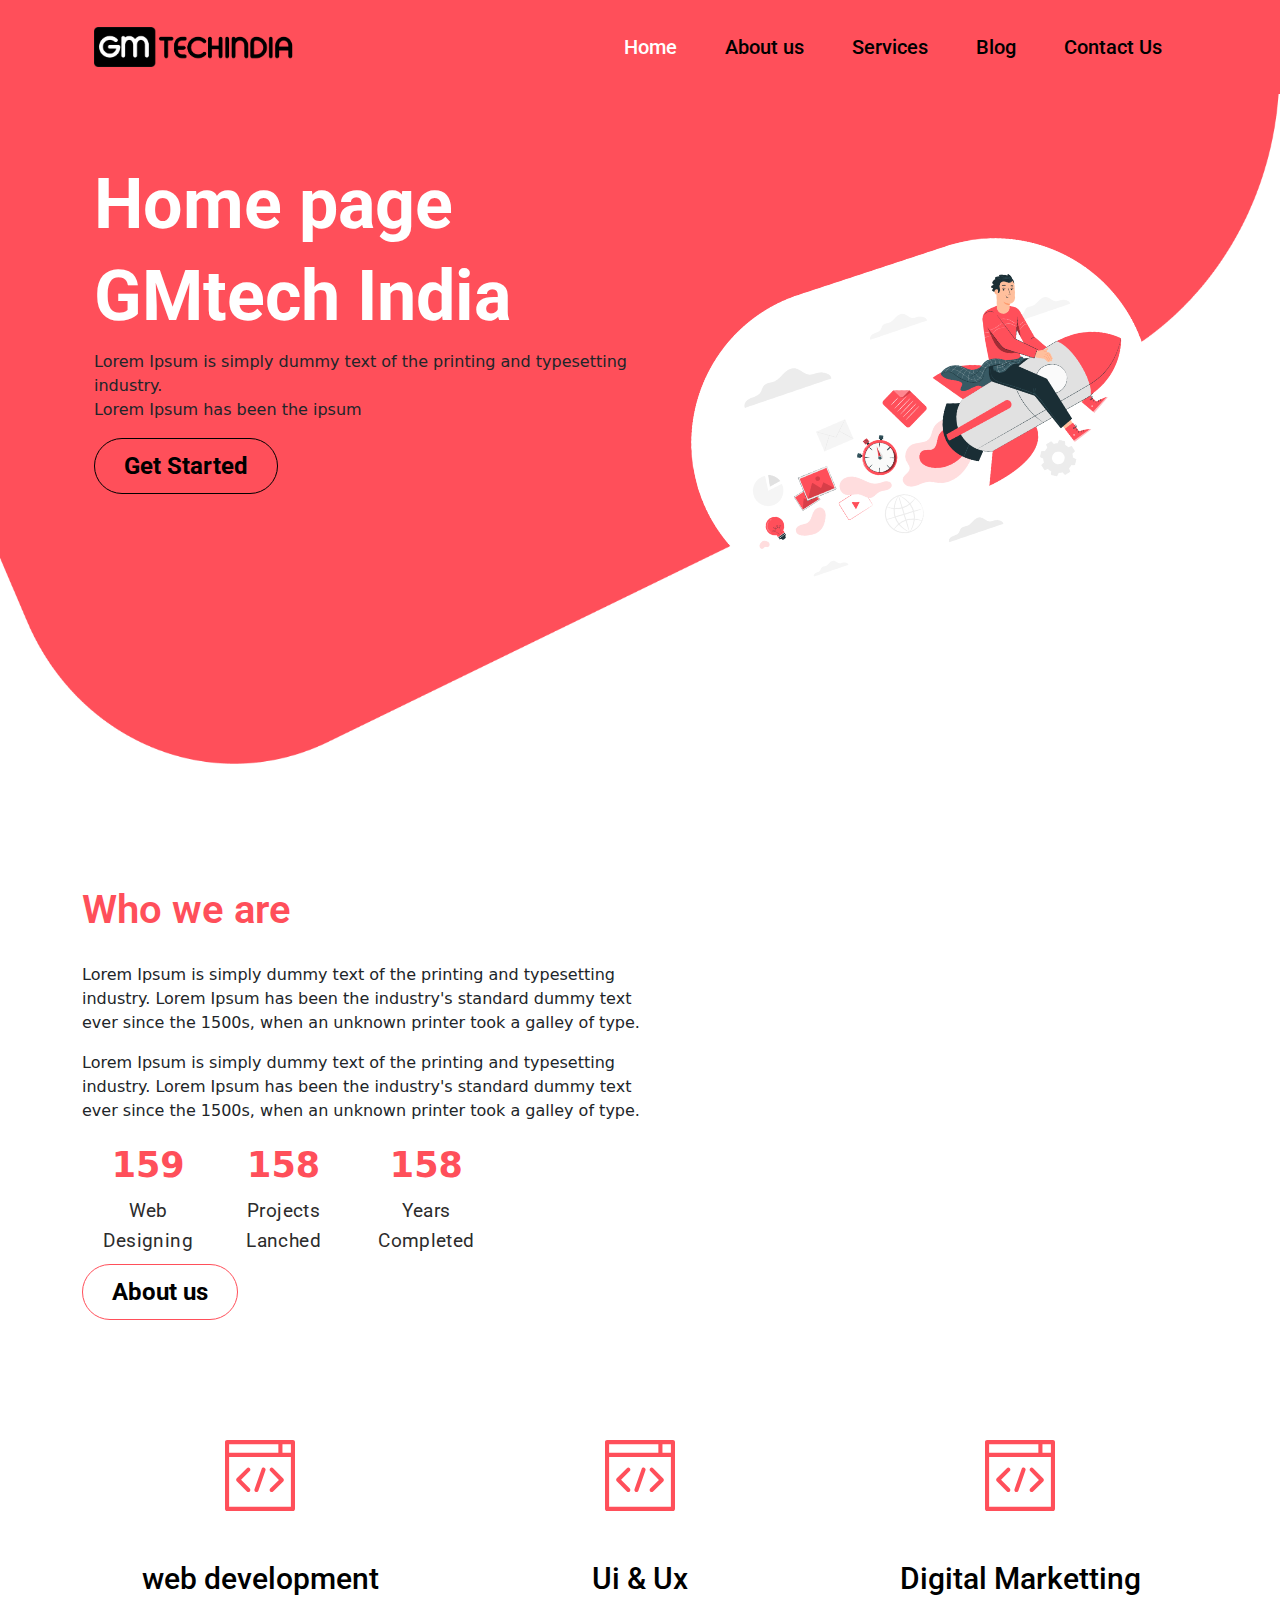
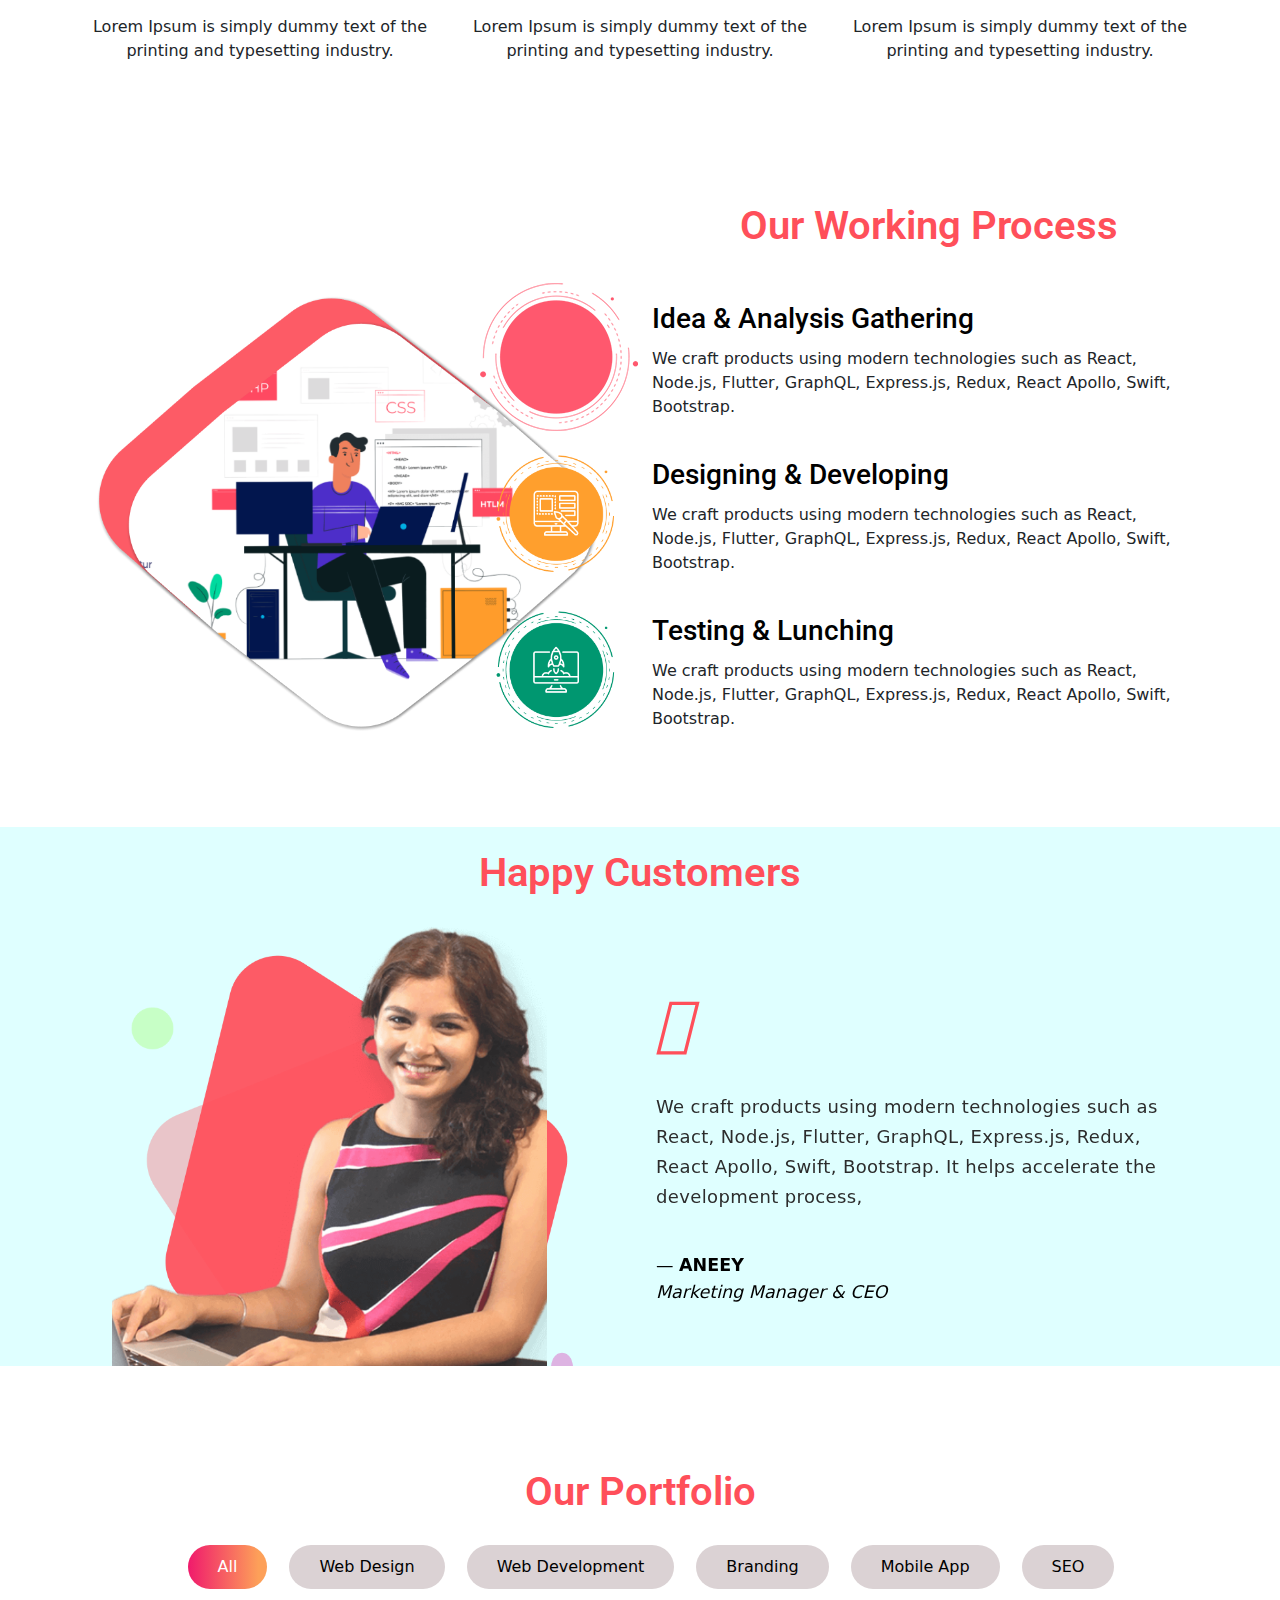
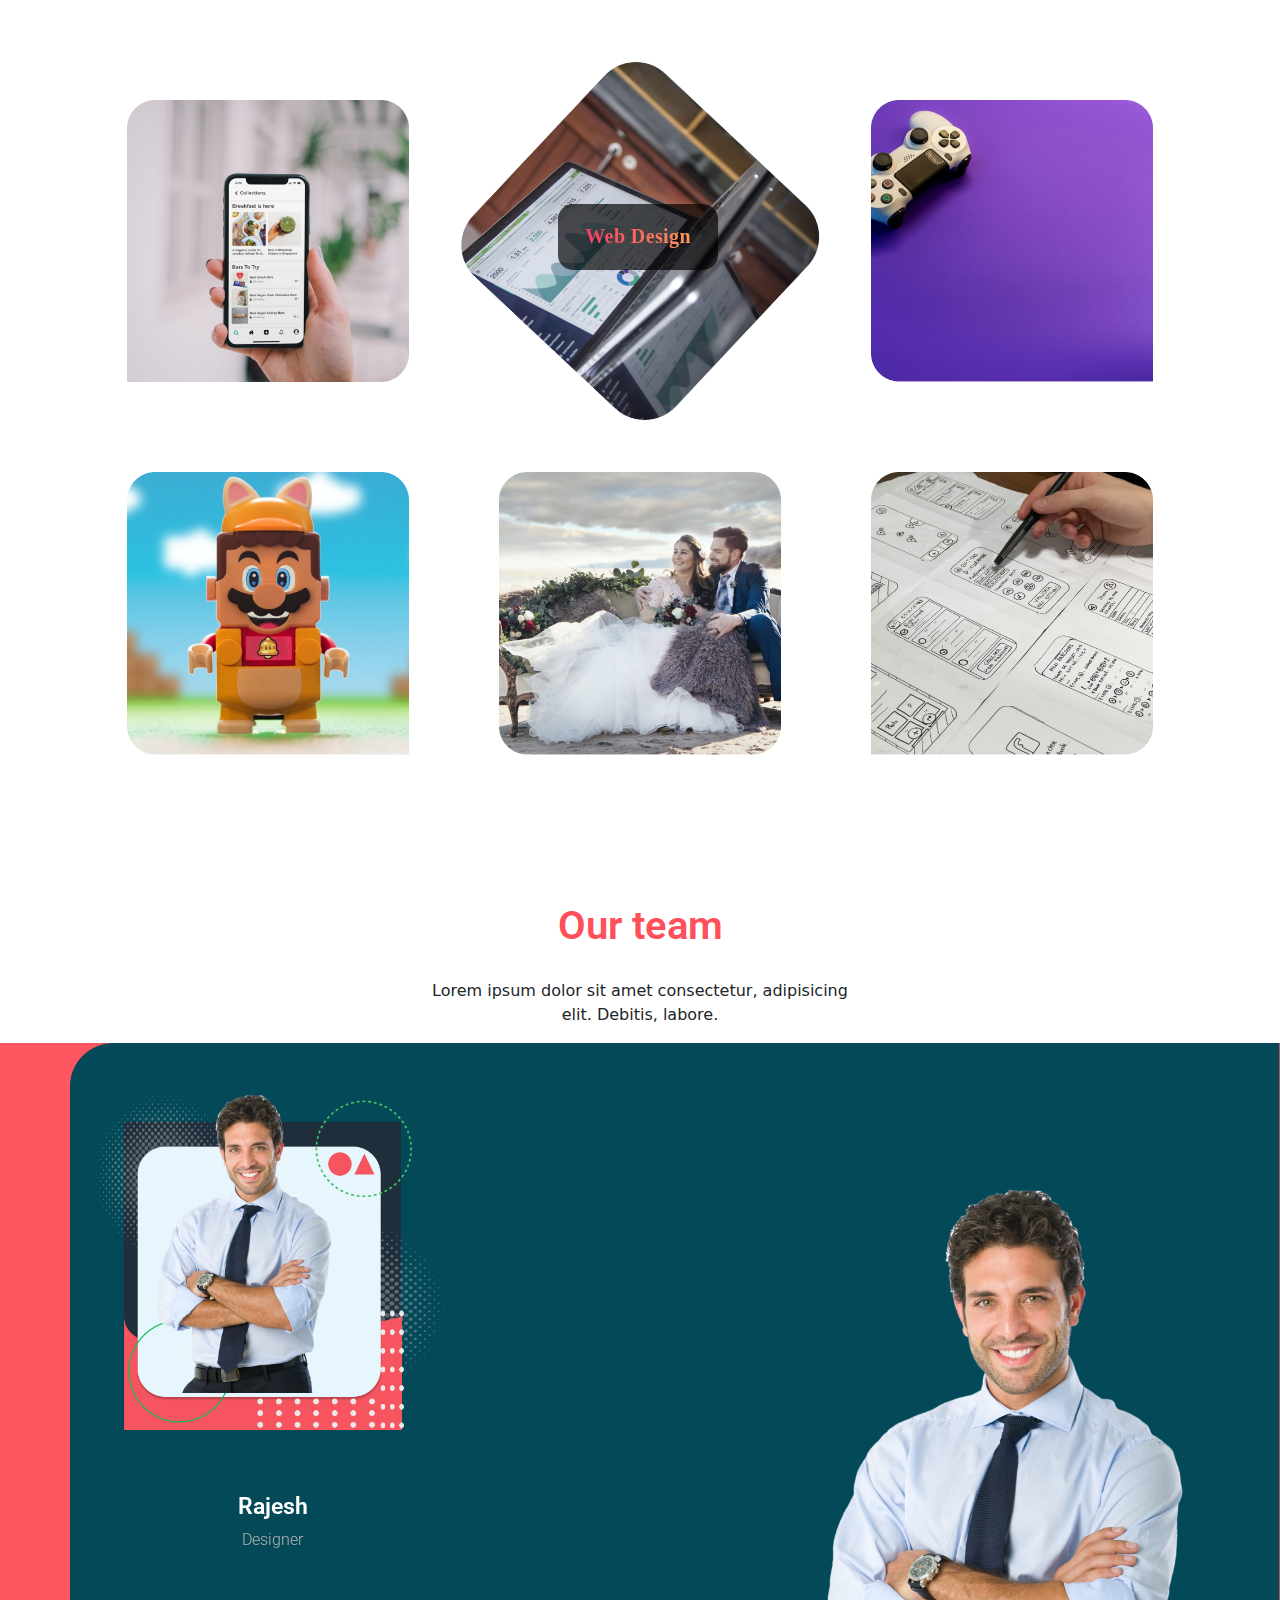
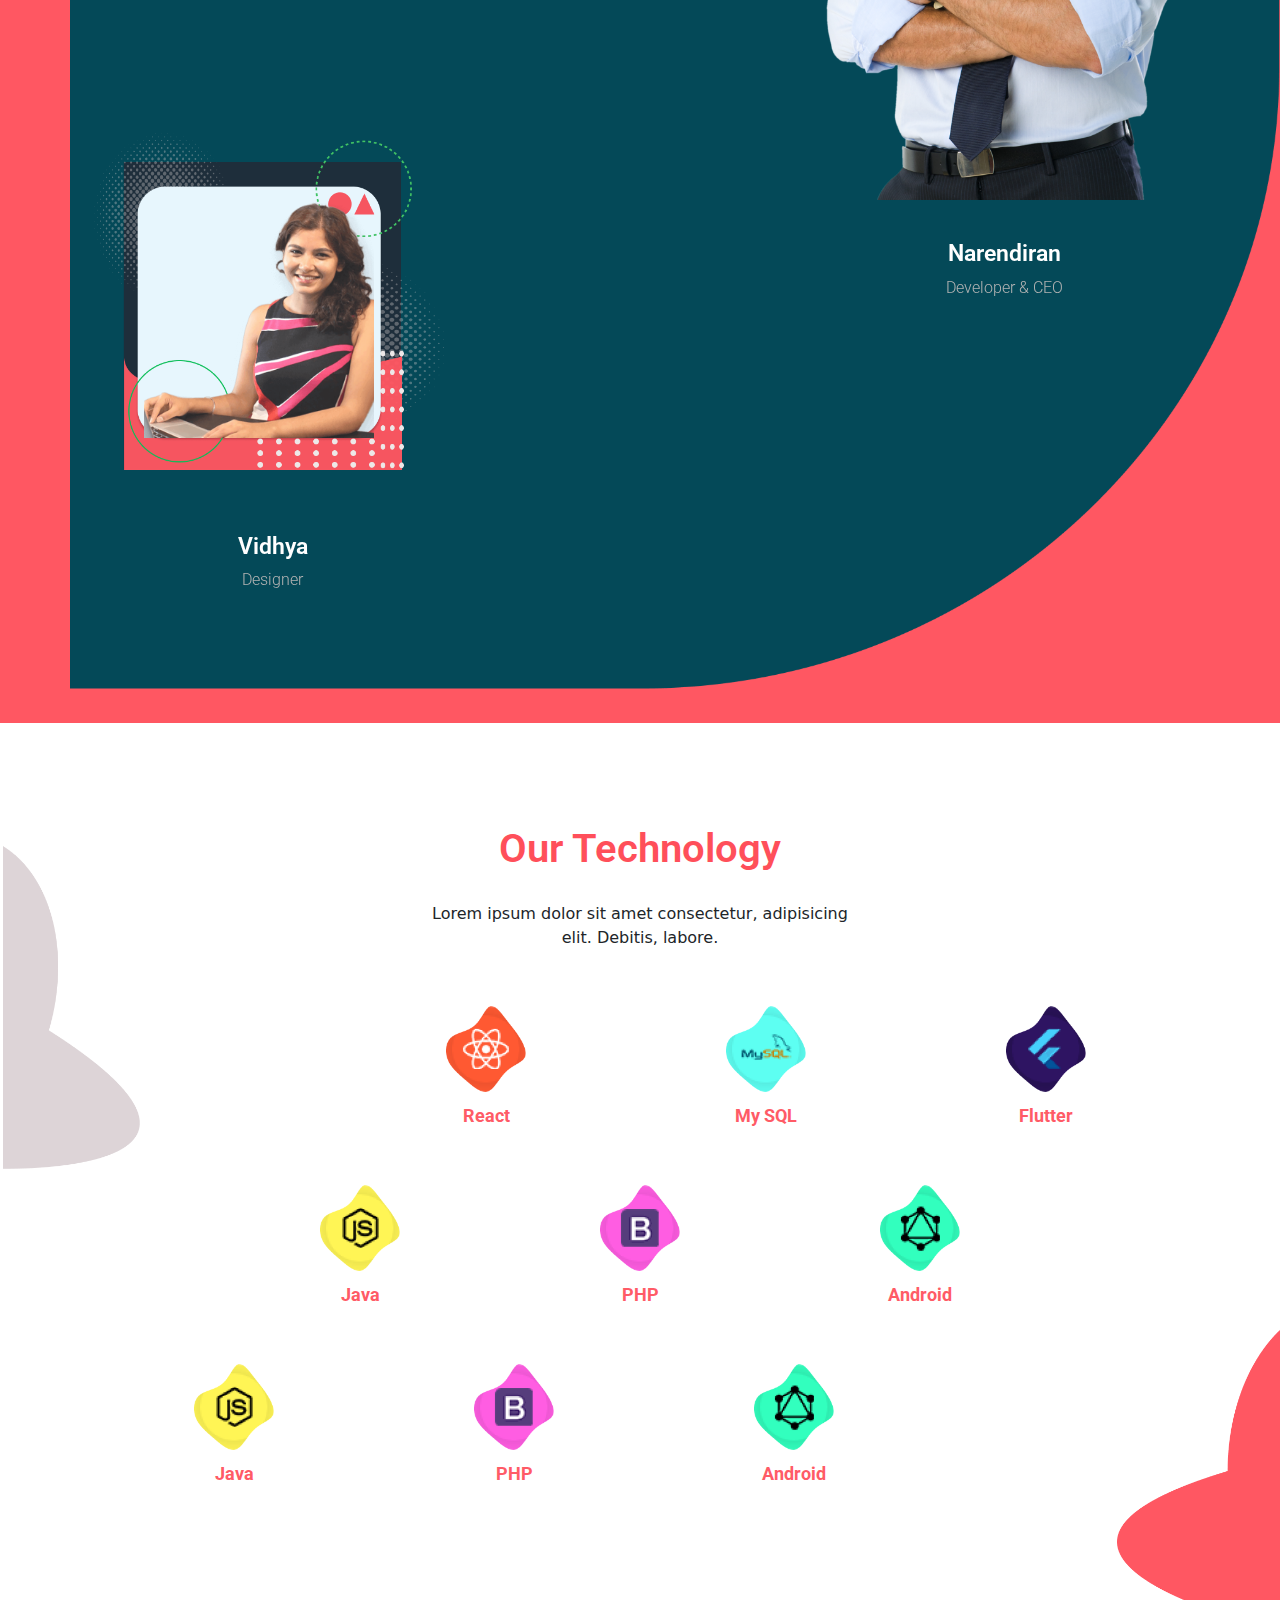
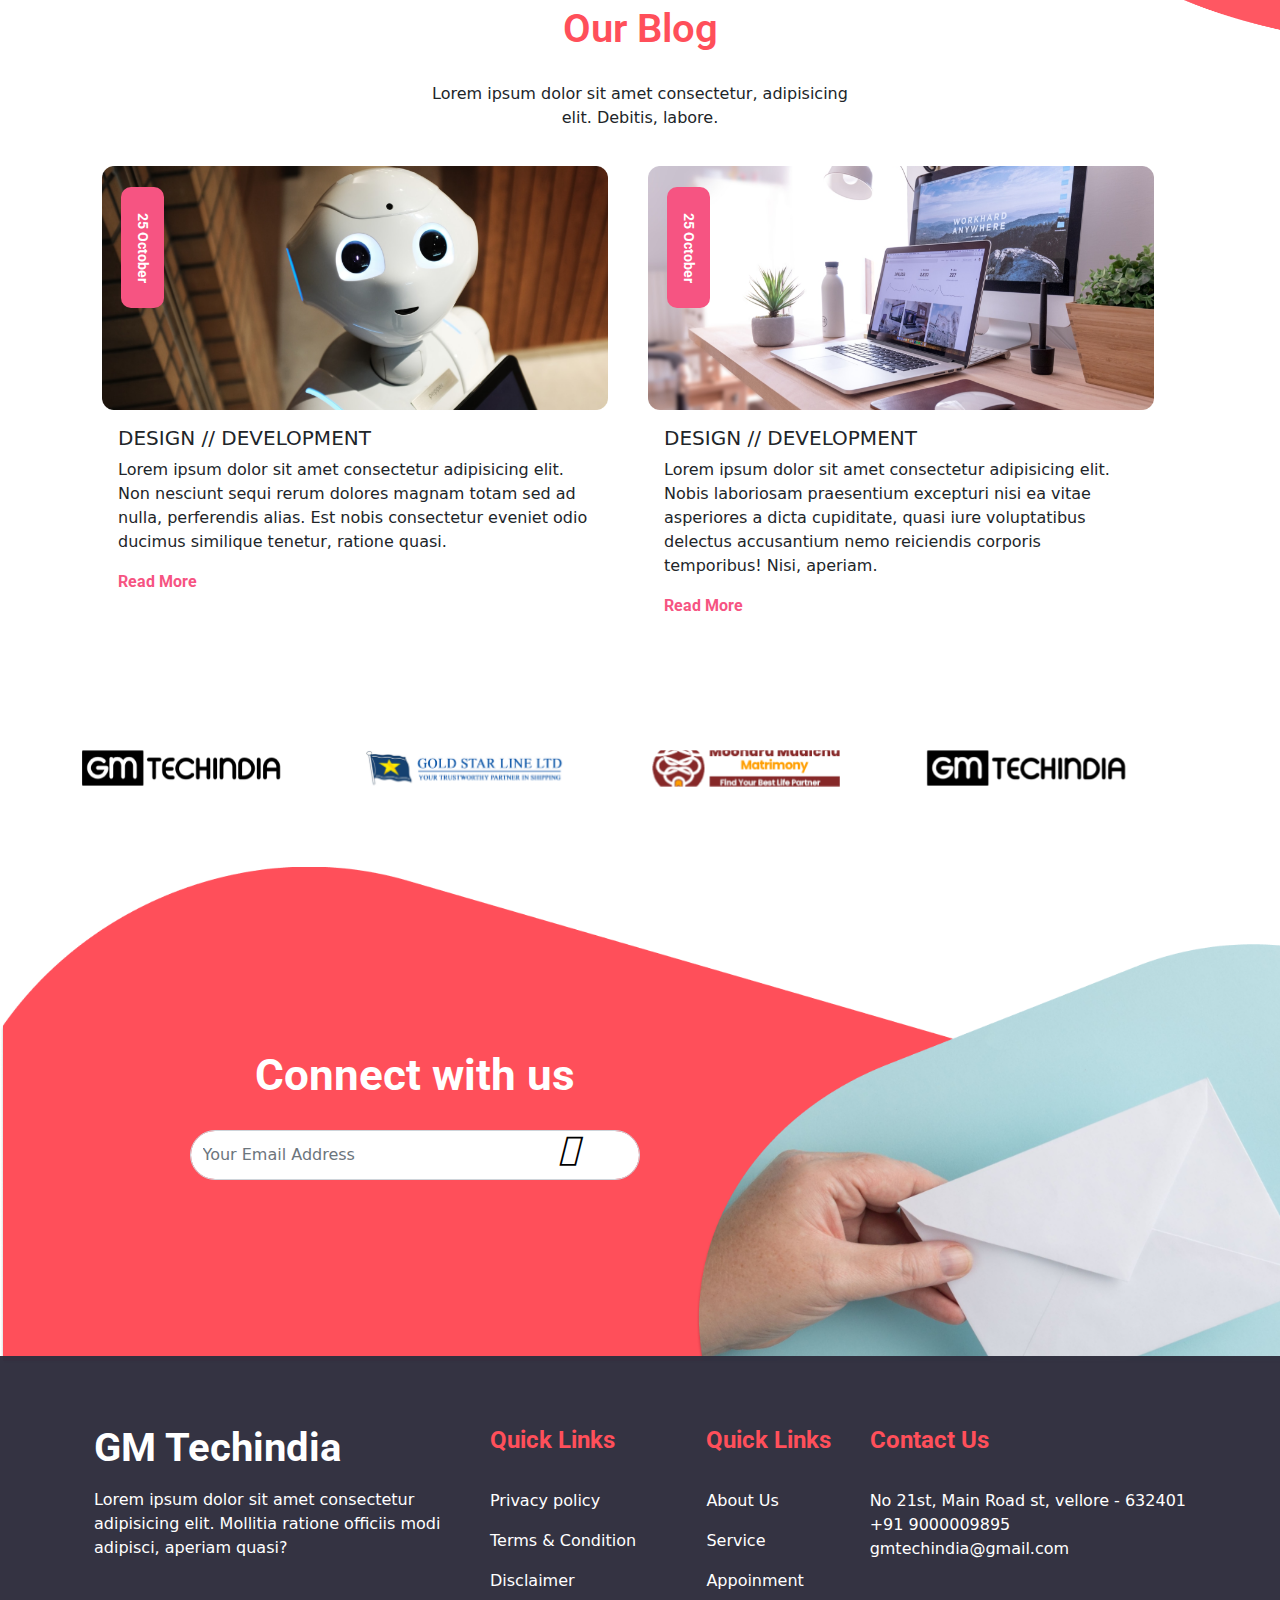
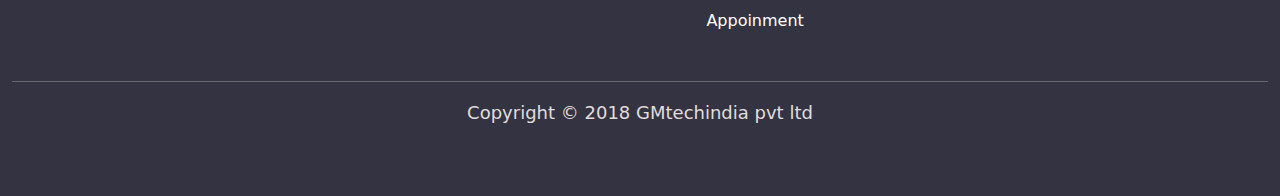
==== commit 21d79591: "home" ====
--- a/index.html
+++ b/index.html
@@ -55,7 +55,7 @@
                   </li>
 
                   <li class="nav-item">
-                    <a class="nav-link" href="#">Contact Us</a>
+                    <a class="nav-link" href="contact.html">Contact Us</a>
                   </li>
                 </ul>
               </div>
--- a/css/style.css
+++ b/css/style.css
@@ -117,7 +117,9 @@
     justify-content: space-between;
     position: relative;
     left: -70px;
-}
+    padding: 0 73px;
+}
+
 .counters {
     text-align: center;
     padding: -2px;
@@ -830,10 +832,60 @@
     justify-content: center;
     text-align: center;
 }
+.contact-getintouch{
+    position: relative;
+}
+/* .contact-getintouch::before {
+ 
+    content: '';
+    background-image: url(../images/con-getintouch-bgg.svg);
+    width: 100%;
+    height: 100%;
+    background-repeat: no-repeat;
+    position: absolute;
+    background-size: cover;
+    left: -54px;
+    z-index: -1;    
+  
+} */
+.contact-getintouch-right h6 {
+    color: #000;
+    font-size: 30px;
+    padding-bottom: 20px;
+
+}
+.contact-getintouch-right {
+    background: #FFFFFF;
+    box-shadow: 0px 4px 4px rgb(0 0 0 / 25%), inset 0px 4px 4px rgb(0 0 0 / 25%), inset 0px 4px 4px rgb(0 0 0 / 25%);
+    border-radius: 50px;
+    padding: 40px;
+
+}
+.contact-getintouch-right .form-group .form-control {
+    border: 0;
+    border-bottom: 1px solid #000;
+    border-radius: 0;
+}
+.contact-getintouch-right form button.header-btn {
+    margin-top: 23px;
+    border-radius: 0;
+    width: 100%;
+}
 .container-fluid.abt-our-services-box h2 {
     margin-top: 130px;
 }
-
+.contact-getintouch-left h3 {
+    font-size: 53px;
+    font-weight: 900;
+}
+.contact-getintouch-left h4 {
+    font-size: 30px;
+    font-weight: 600;
+    line-height: 57px;
+}
+.container.gm-map-box iframe {
+    padding: 80px 0;
+}
 @media screen and (max-width: 768px) {
     .abt-cont {
         flex-direction: column;
